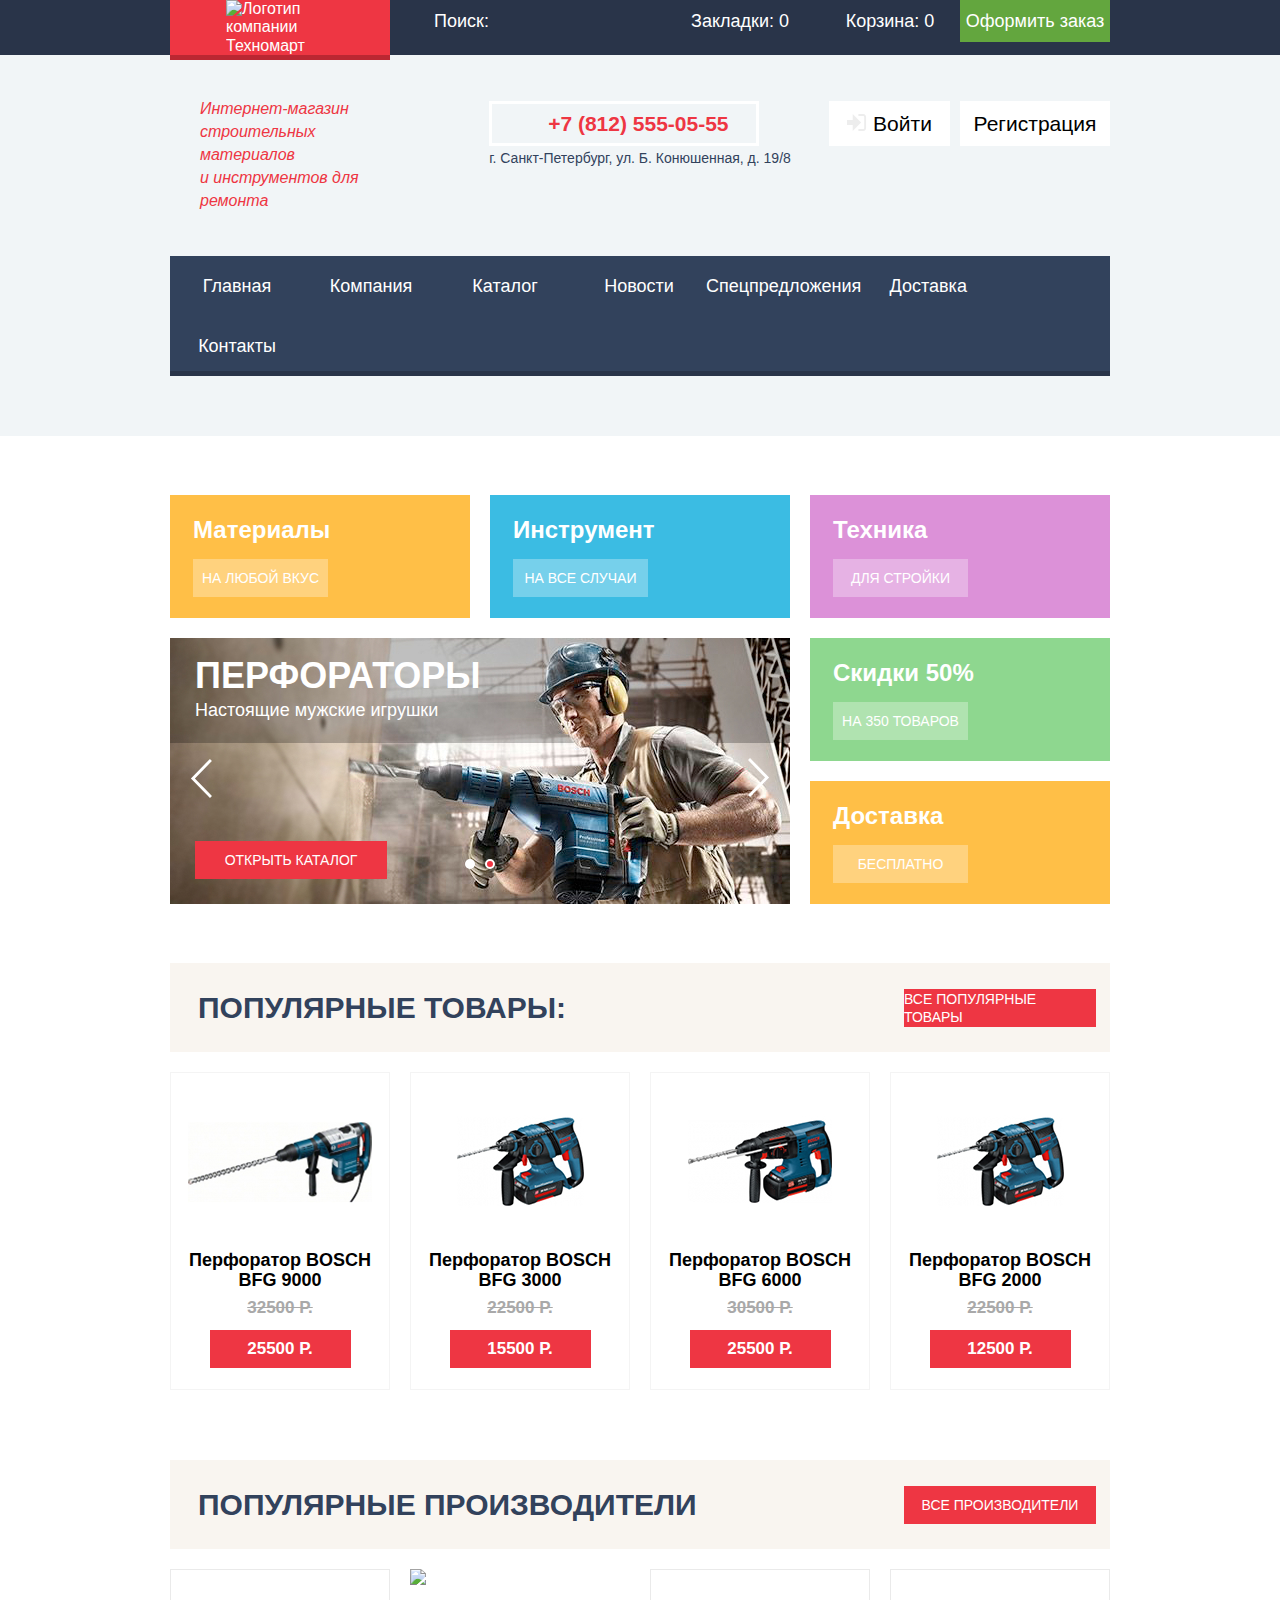
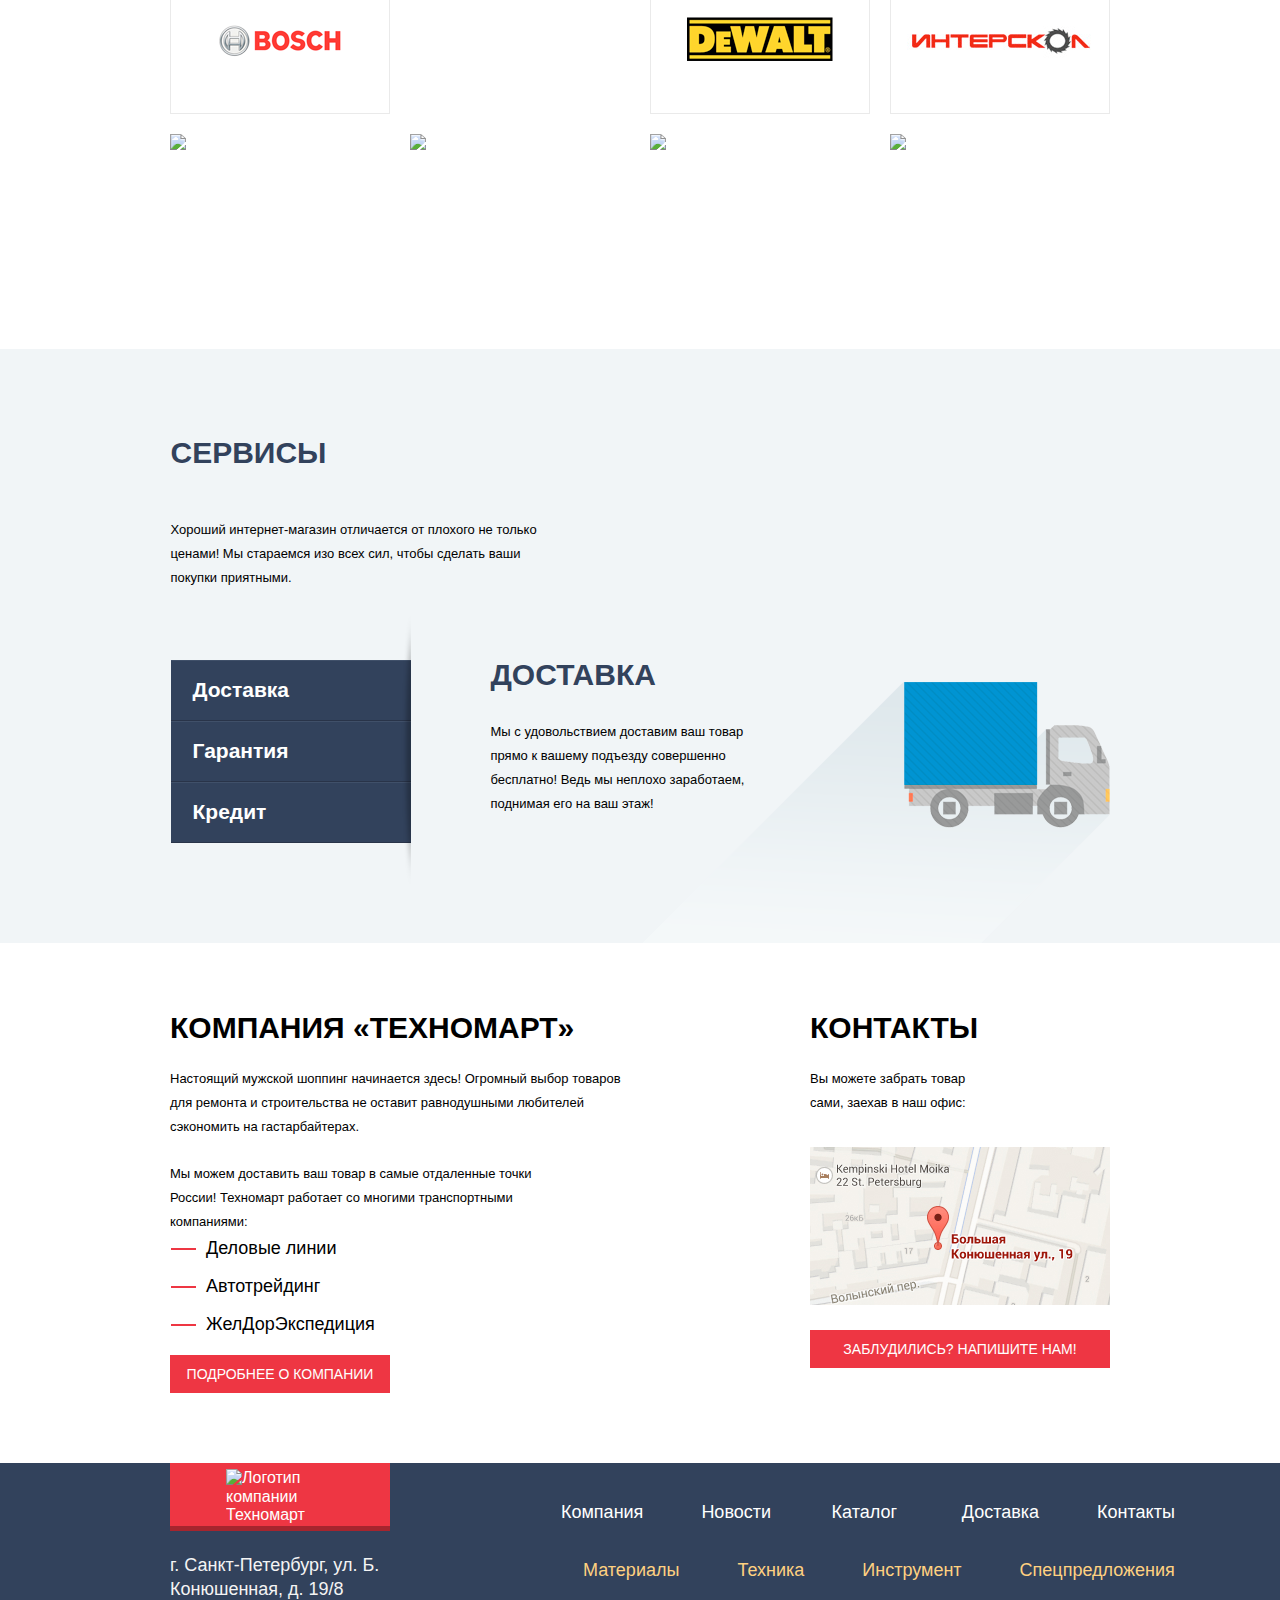
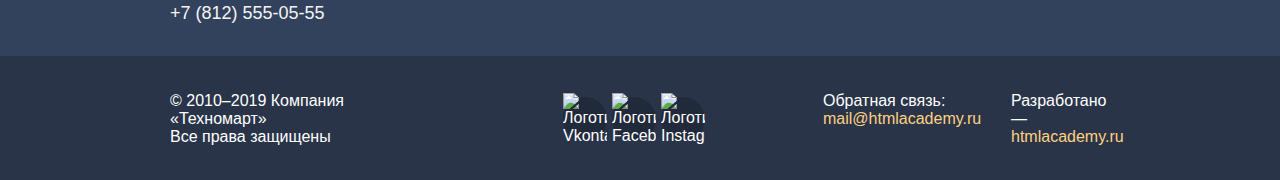
==== index.html @ 1a8e88a1 "Настраивает переполняемость блоков" ====
<!DOCTYPE html>
<html class="page" lang="ru">

<head>
  <meta charset="utf-8">
  <title>Техномарт</title>

  <link rel="icon" href="favicon.ico">
  <link rel="icon" href="favicon/icon.svg" type="image/svg+xml">
  <link rel="apple-touch-icon" href="favicon/180.png">
  <link rel="manifest" href="manifest.webmanifest">

  <link rel="stylesheet" href="css/normalize.css">
  <link rel="stylesheet" href="css/style.css">
</head>


<body class="page-body">


  <header class="main-header">
    <h1 class="visually-hidden">Интернет-магазин "Техномарт"</h1>
    <div class="upper-band-header">
      <div class="upper-block-header container">
        <a class="main-logo-header">
          <img src="img/svg/logo-technomart.svg" width="108" height="18" alt="Логотип компании Техномарт">
        </a>
        <div class="user-navigation">
          <form action="#" type="get">
            <div class="products-search">
              <label>
                <input type="search" name="search" placeholder="Поиск:">
              </label>
            </div>
          </form>
          <a class="orders-products-item bookmark-button" href="blank.html">Закладки: 0</a>
          <a class="orders-products-item cart-button" href="blank.html"> Корзина: 0</a>
          <a class="orders-products-item order-button" href="blank.html">Оформить заказ</a>
        </div>
      </div>
    </div>
    <div class="central-block-header container">
      <p class="description">Интернет-магазин строительных материалов<br>и инструментов для ремонта</p>
      <div class="header-contacts-block">
        <a class="header-contacts-phone" href="tel:+78125550555">+7 (812) 555-05-55</a>
        <p class="addres">г. Санкт-Петербург, ул. Б. Конюшенная, д. 19/8</p>
      </div>
      <div class="header-account-block">
        <a class="login-in link-white" href="blank.html">Войти</a>
        <a class="registration link-white" href="blank.html">Регистрация</a>
      </div>
    </div>
    <nav class="main-navigation container">
      <ul class="site-navigation">
        <li><a class="link-grey">Главная</a></li>
        <li><a class="link-grey" href="blank.html">Компания</a></li>
        <li><a class="link-grey" href="catalog.html">Каталог</a></li>
        <li><a class="link-grey" href="blank.html">Новости</a></li>
        <li><a class="link-grey" href="blank.html">Спецпредложения</a></li>
        <li><a class="link-grey" href="blank.html">Доставка</a></li>
        <li><a class="link-grey" href="blank.html">Контакты</a></li>
      </ul>
    </nav>
  </header>


  <main>
    <section class="main-services-menu container">
      <h2 class="visually-hidden">Основные разделы</h2>
      <div class="block-service materials">
        <h3 class="name-service">Материалы</h3>
        <a class="link-service" href="blank.html">на любой вкус</a>
      </div>
      <div class="block-service tools">
        <h3 class="name-service">Инструмент</h3>
        <a class="link-service" href="blank.html">на все случаи</a>
      </div>
      <div class="block-service equipment">
        <h3 class="name-service">Техника</h3>
        <a class="link-service" href="blank.html">для стройки</a>
      </div>
      <div class="block-service discounts">
        <h3 class="name-service">Скидки 50%</h3>
        <a class="link-service" href="blank.html">на 350 товаров</a>
      </div>
      <div class="block-service delivery">
        <h3 class="name-service">Доставка</h3>
        <a class="link-service" href="blank.html">бесплатно</a>
      </div>
      <div class="slide-1">
        <h3 class="name-tools">Перфораторы</h3>
        <p class="description-tools">Настоящие мужские игрушки</p>
        <img class="photo-tools" src="img/content/gallery1.jpg" width="620" height="266" alt="Мужчина с перфоратором">
        <a class="link-red gallery-link" href="catalog.html">Открыть каталог</a>
        <ul class="button-control">
          <li class="button-control-items">
            <button type="button" class="gallery-button-back"></button>
          </li>
          <li class="button-control-items">
            <button type="button" class="gallery-button-next"></button>
          </li>
        </ul>
        <ul class="button-pagination">
          <li class="button-pagination-items">
            <button type="button" class="button-pagination-first"></button>
          </li>
          <li class="button-pagination-items">
            <button type="button" class="button-pagination-second"></button>
          </li>
        </ul>
      </div>
      <div class="slide-2">
        <h3 class="name-tools">Дрели</h3>
        <p class="description-tools">Соседям на радость!</p>
        <img class="photo-tools" src="img/content/gallery2.jpg" width="620" height="266" alt="Мужчина с дрелью">
        <a class="link-red gallery-link" href="catalog.html">Открыть каталог</a>
      </div>
    </section>

    <section class="container">
      <div class="popular-products-header">
        <h2 class="popular-products-name">Популярные товары:</h2>
        <a class="link-red popular-products-link" href="blank.html">Все популярные товары</a>
      </div>
      <ul class="product-list">
        <li class="product-card">
          <div class="product-card-photo">
            <img src="img/content/hammer3.jpg" width="184" height="164" alt="Перфоратор BOSCH BFG 9000">
          </div>
          <a class="product-card-link" href="blank.html">Перфоратор BOSCH BFG 9000</a>
          <del>32500 Р.</del>
          <span>25500 Р.</span>
        </li>
        <li class="product-card">
          <div class="product-card-photo">
            <img src="img/content/hammer2.jpg" width="127" height="112" alt="Перфоратор BOSCH BFG 3000">
          </div>
          <a class="product-card-link" href="blank.html">Перфоратор BOSCH BFG 3000</a>
          <del>22500 Р.</del>
          <span>15500 Р.</span>
        </li>
        <li class="product-card">
          <div class="product-card-photo">
            <img src="img/content/hammer1.jpg" width="144" height="128" alt="Перфоратор BOSCH BFG 6000">
          </div>
          <a class="product-card-link" href="blank.html">Перфоратор BOSCH BFG 6000</a>
          <del>30500 Р.</del>
          <span>25500 Р.</span>
        </li>
        <li class="product-card">
          <div class="product-card-photo">
            <img src="img/content/hammer2.jpg" width="127" height="112" alt="Перфоратор BOSCH BFG 2000">
          </div>
          <a class="product-card-link" href="blank.html">Перфоратор BOSCH BFG 2000</a>
          <del>22500 Р.</del>
          <span>12500 Р.</span>
        </li>
      </ul>
    </section>
    <section class="container">
      <div class="popular-company-header">
        <h2 class="popular-company-name">Популярные производители</h2>
        <a class="link-red popular-company-link" href="catalog.html">Все производители</a>
      </div>
      <ul class="company-list">
        <li>
          <a href="blank.html" class="company-logo"><img src="img/logo/bosch.png" width="220" height="145"
              alt="Логотип компании BOSCH"></a>
        </li>
        <li>
          <a href="blank.html" class="company-logo"><img src="img/logo/makita.png" width="220" height="145"
              alt="Логотип компании Makita"></a>
        </li>
        <li>
          <a href="blank.html" class="company-logo"><img src="img/logo/de-walt.png" width="220" height="145"
              alt="Логотип компании DeWALT"></a>
        </li>
        <li>
          <a href="blank.html" class="company-logo"><img src="img/logo/interskol.png" width="220" height="145"
              alt="Логотип компании Интерскол"></a>
        </li>
        <li>
          <a href="blank.html" class="company-logo"><img src="img/logo/hitachi.png" width="220" height="145"
              alt="Логотип компании Hitachi"></a>
        </li>
        <li>
          <a href="blank.html" class="company-logo"><img src="img/logo/lg.png" width="220" height="145"
              alt="Логотип компании LG"></a>
        </li>
        <li>
          <a href="blank.html" class="company-logo"><img src="img/logo/aeg.png" width="220" height="145"
              alt="Логотип компании AEG"></a>
        </li>
        <li>
          <a href="blank.html" class="company-logo"><img src="img/logo/metabo.png" width="220" height="145"
              alt="Логотип компании Metabo"></a>
        </li>
      </ul>
    </section>
    <div class="services-background">
      <section class="services container">
        <h2 class="service-title">Сервисы</h2>
        <p class="service-title-text-description">Хороший интернет-магазин отличается от плохого не только ценами! Мы
          стараемся изо всех сил, чтобы сделать ваши покупки приятными.</p>
        <div class="services-block">
          <ul class="services-list-button">
            <li><button type="button" class="services-item-button delivery-button">Доставка</button></li>
            <li><button type="button" class="services-item-button">Гарантия</button></li>
            <li><button type="button" class="services-item-button">Кредит</button></li>
          </ul>
          <ul class="services-list">
            <li class="delivery-item">
              <h3 class="service-name">Доставка</h3>
              <p class="service-text-description">Мы с удовольствием доставим ваш товар прямо к вашему подъезду
                совершенно
                бесплатно! Ведь мы неплохо заработаем,<br>поднимая его на ваш этаж!</p>
            </li>
            <li class="guarantee-item">
              <h3 class="service-name">Гарантия</h3>
              <p class="service-text-description">Если купленный у нас товар поломается или заискрит, а также в случае
                пожара, спровоцированного его
                возгоранием, вы всегда можете быть уверены в нашей гарантии. Мы обменяем сгоревший товар на новый.</p>
              <p class="service-text-description">Дом уж восстановите как-нибудь сами.</p>
            </li>
            <li class="credit-item">
              <h3 class="service-name">Кредит</h3>
              <p class="service-text-description">Залезть в долговую яму стало проще!</p>
              <p class="service-text-description">Кредитные консультанты придут вам на помощь.</p>
              <a class="link-red" href="blank.html">Отправить заявку</a>
            </li>
          </ul>
        </div>
      </section>
    </div>
    <div class="about-contacts-block container">
      <section class="about">
        <h2 class="about-title">КОМПАНИЯ «Техномарт»</h2>
        <p class="about-text-first">Настоящий мужской шоппинг начинается здесь! Огромный выбор товаров для ремонта и
          строительства не оставит
          равнодушными любителей сэкономить на гастарбайтерах.</p>
        <p class="about-text-second">Мы можем доставить ваш товар в самые отдаленные точки России! Техномарт работает со
          многими
          транспортными
          компаниями:</p>
        <ul class="partners-list">
          <li class="partners-item">Деловые линии</li>
          <li class="partners-item">Автотрейдинг</li>
          <li class="partners-item">ЖелДорЭкспедиция</li>
        </ul>
        <a class="about-link" href="blank.html">Подробнее о компании</a>
      </section>
      <section class="contacts">
        <h2 class="contacts-title">Контакты</h2>
        <p class="contacts-text">Вы можете забрать товар сами, заехав в наш офис:</p>
        <a class="map-link" href="blank.html"><img src="img/content/map.jpg" width="300" height="158"
            alt="Карта с адресом: Санкт Петербург, ул. Большая Конюшенная, 19"></a>
        <a class="contacts-link" href="blank.html">Заблудились? Напишите нам!</a>
      </section>
    </div>
  </main>

  <footer class="main-footer">
    <div class="container">
      <div class="footer-upper-block">
        <div class="footer-contacts">
          <a class="main-logo">
            <img src="img/svg/logo-technomart.svg" width="108" height="18" alt="Логотип компании Техномарт">
          </a>
          <p class="footer-contacts-text">г. Санкт-Петербург, ул. Б. Конюшенная, д. 19/8</p>
          <a class="contacts-phone" href="tel:+78125550555">+7 (812) 555-05-55</a>
        </div>
        <nav class="footer-navigation">
          <ul class="site-navigation-footer">
            <li><a class="site-navigation-link" href="blank.html">Компания</a></li>
            <li><a class="site-navigation-link" href="blank.html">Новости</a></li>
            <li><a class="site-navigation-link" href="catalog.html">Каталог</a></li>
            <li><a class="site-navigation-link" href="blank.html">Доставка</a></li>
            <li><a class="site-navigation-link" href="blank.html">Контакты</a></li>
          </ul>
          <ul class="category-navigation">
            <li><a class="category-navigation-link" href="blank.html">Материалы</a></li>
            <li><a class="category-navigation-link" href="blank.html">Техника</a></li>
            <li><a class="category-navigation-link">Инструмент</a></li>
            <li><a class="category-navigation-link" href="blank.html">Спецпредложения</a></li>
          </ul>
        </nav>
      </div>
    </div>
    <div class="lower-footer">
      <div class="container">
        <div class="footer-lower-block">
          <div class="copyright">
            <p>© 2010–2019 Компания «Техномарт»</p>
            <p>Все права защищены</p>
          </div>
          <ul class="social-network-list">
            <li class="social-network-item">
              <a class="social-link" href=" #"><img src="img/svg/icon-vk.svg" alt="Логотип Vkontakte"></a>
            </li>
            <li class="social-network-item">
              <a class="social-link" href="#"><img src="img/svg/icon-fb.svg" alt="Логотип Faceboook"></a>
            </li>
            <li class="social-network-item">
              <a class="social-link" href="#"><img src="img/svg/icon-insta.svg" alt="Логотип Instagram"></a>
            </li>
          </ul>
          <div class="footer-feedback">
            <p class="feedback-text">
              Обратная связь:
              <a class="feedback-link" href="mailto:mail@htmlacademy.ru">mail@htmlacademy.ru</a>
            </p>
            <p class="developer-text">
              Разработано —
              <a class="feedback-link" href="https://htmlacademy.ru/">htmlacademy.ru</a>
          </div>
        </div>
      </div>
    </div>
  </footer>
</body>

<div class="modal-feedback visually-hidden">
  <button class="close-modal-button" type="button"></button>
  <form action="URL" method="get">
    <div class="modal-form-data">
      <p class="modal-form-name">
        <label>
          Ваше имя:
          <input type="text" name="name" placeholder="Имя Фамилия">
        </label>
      </p>
      <p class="modal-form-mail">
        <label>
          Ваш e-mail:
          <input type="text" name="mail" placeholder="email@example.com">
        </label>
      </p>
      <p class="modal-form-textarea">
        <label>
          Текст письма:
          <textarea name="text" rows="3" placeholder="В свободной форме"></textarea>
        </label>
      </p>
    </div>
    <div class="modal-form-send">
      <button class="form-send-button" type="submit">Отправить</button>
    </div>
  </form>
</div>

</html>
---- css/style.css ----
/* Fonts */

@font-face {
  font-family: 'Cuprum';
  src: url("../fonts/cuprum.woff2") format("woff2"),
    url("../fonts/cuprum.woff") format("woff");
  font-weight: 400;
  font-style: normal;
}

@font-face {
  font-family: 'Cuprum';
  src: url("../fonts/cuprumbold.woff2") format("woff2"),
    url("../fonts/cuprumbold.woff") format("woff");
  font-weight: 700;
  font-style: normal;
}

@font-face {
  font-family: 'Cuprum';
  src: url("../fonts/cuprumitalic.woff2") format("woff2"),
    url("../fonts/cuprumitalic.woff") format("woff");
  font-weight: 400;
  font-style: italic;
}

@font-face {
  font-family: 'Cuprum';
  src: url("../fonts/cuprumbolditalic.woff2") format("woff2"),
    url("../fonts/cuprumbolditalic.woff") format("woff");
  font-weight: 700;
  font-style: italic;
}

@font-face {
  font-family: 'PT Sans';
  src: url("../fonts/ptsans.woff2") format("woff2"),
    url("../fonts/ptsans.woff") format("woff");
  font-weight: 400;
  font-style: normal;
}

@font-face {
  font-family: 'PT Sans';
  src: url("../fonts/ptsansbold.woff2") format("woff2"),
    url("../fonts/ptsansbold.woff") format("woff");
  font-weight: 700;
  font-style: normal;
}

/* Variables */

:root {
  --basic-white: #ffffff;
  --basic-white-opacity: rgba(255, 255, 255, 0.3);
  --basic-black: #000000;
  --basic-black-opacity: rgba(0, 0, 0, 0.3);
  --basic-grey-opacity: rgba(169, 169, 169, 0.3);
  --basic-light-grey-opacity: rgba(197, 197, 197, 0.3);
  --basic-red: #EE3643;
  --basic-yellow: #FFBF47;
  --basic-yellow-opacity: rgba(255, 209, 128, 0.3);
  --basic-green: #63A63E;
  --basic-dark-green: #367315;
  --basic-grey: #32425C;
  --basic-dark-grey: #293449;
  --basic-light-grey: #F1F5F7;
  --basic-blue: #405069;


  --special-red: #CA2C37;
  --special-dark-red: #BA2732;
  --special-yellow: #FFD180;
  --special-light-yellow: #F7F3EC;
  --special-blue: #3BBCE3;
  --special-dark-blue: #212A3A;
  --special-dark-focus-blue: #161D29;
  --special-lilac: #DC91D8;
  --special-light-green: #8ED78F;
  --special-green: #5FBB2D;
  --special-dark-green: #518534;
  --special-grey: #F9F5F0;
  --special-dark-grey: #1D2739;
  --special-light-grey: #A9A9A9;
  --special-dirty-white: #C5C5C5;
  --special-milk-white: #F4F4F4;

  --font-cuprum: 'Cuprum', 'Arial', sans-serif;
  --font-pt-sans: 'PT Sans', 'Arial', sans-serif;
}

/* Global */

*,
*::after,
*::before {
  box-sizing: border-box;
}

html {
  box-sizing: border-box;
}

.page-body {
  min-width: 940px;
  min-height: 100%;
  margin: 0;
  padding: 0;
  font-family: var(--font-cuprum);
  font-style: normal;
  font-weight: 400;
  background-color: var(--basic-white);
  display: grid;
  grid-template-rows: min-content 1fr min-content;
  align-content: start;
}

a {
  text-decoration: none;
  color: var(--basic-white);
}

img {
  max-width: 100%;
  height: auto;
}

.container {
  margin: 0 auto;
  max-width: 940px;
}

.visually-hidden {
  position: absolute;
  width: 1px;
  height: 1px;
  margin: -1px;
  clip: rect(0 0 0 0);
}

/* Grid */

.page {
  height: 100%;
}


/* Header*/


.main-header {
  background: var(--basic-light-grey);
}



/* Header - Upper block*/



.upper-band-header {
  background: var(--basic-dark-grey);
}

.upper-block-header {
  display: flex;
}

.main-logo-header {
  width: 220px;
  min-height: 42px;
  background-color: var(--basic-red);
  box-shadow: 0px 5px 0px var(--special-dark-red);
  display: flex;
  justify-content: center;
  align-items: center;
}

.main-logo-header:focus {
  background-color: var(--special-dark-red);
}

.user-navigation {
  font-size: 18px;
  line-height: 24px;
  color: var(--basic-white);
  display: flex;
  flex-wrap: wrap;
}

.products-search input {
  width: 270px;
  height: 42px;
  background-color: transparent;
  color: var(--basic-white);
  border: none;
  background-image: url(../img/svg/icon-search.svg);
  background-repeat: no-repeat;
  background-position: 17px 12px;
}

.products-search input::placeholder {
  color: var(--basic-white);
  padding-left: 42px;
}

.products-search input:focus {
  background-color: var(--basic-white);
  color: var(--basic-black);
}

.orders-products-item {
  width: 150px;
  height: 42px;
  display: inline-flex;
  justify-content: center;
  align-items: center;
}

.bookmark-button::before {
  content: url("../img/svg/icon-shape.svg");
  padding-right: 10px;
  opacity: 0.3;
}

.bookmark-button:hover::before {
  opacity: 1;
}

.bookmark-button:focus {
  opacity: 0.3;
  background-color: var(--special-dark-focus-blue);
}

.cart-button-red {
  background-color: var(--basic-red);
}

.cart-button::before,
.cart-button-red::before {
  content: url("../img/svg/icon-cart.svg");
  padding-right: 10px;
  opacity: 0.3;
}

.cart-button:hover::before,
.cart-button-red:hover:before {
  opacity: 1;
}

.cart-button:focus,
.cart-button-red:focus {
  opacity: 0.3;
}

.order-button {
  background-color: var(--basic-green);
}

.order-button:hover {
  background-color: var(--special-green);
}

.order-button:focus {
  color: var(--basic-white-opacity);
}



/* Header - central block*/



.central-block-header {
  display: grid;
  grid-template-columns: 1fr 1fr 1fr;
}

.description {
  width: 197px;
  font-style: italic;
  font-size: 16px;
  line-height: 23px;
  color: var(--basic-red);
  align-self: center;
  margin: 42px 0 44px 30px;
}

.header-contacts-block {
  margin: 46px 0 40px 0;
  justify-self: center;
}

.header-contacts-phone {
  width: 270px;
  height: 45px;
  display: inline-flex;
  align-items: center;
  font-weight: 700;
  font-size: 21px;
  line-height: 30px;
  color: var(--basic-red);
  border: 3px solid var(--basic-white);
}

.header-contacts-phone::before {
  content: url("../img/svg/icon-phone.svg");
  padding: 6px 16px 0 40px;
}

.addres {
  font-size: 14px;
  line-height: 24px;
  color: var(--basic-grey);
  margin: 0;
  padding: 0;
  text-align: center;
}

.header-account-block {
  display: grid;
  grid-template-columns: 121px 150px;
  grid-column-gap: 10px;
  grid-row-gap: 10px;
  justify-self: end;
  margin: 46px 0 67px;
}

.link-white {
  color: var(--basic-black);
  background-color: var(--basic-white);
  font-size: 21px;
  line-height: 21px;
  display: inline-flex;
  justify-content: center;
  align-items: center;
}

.login-in {
  width: 121px;
  height: 45px;
}

.login-in::before {
  content: url("../img/svg/icon-login-in.svg");
  opacity: 0.3;
  padding-right: 6px;
}

.registration {
  width: 150px;
  height: 45px;
}

.login-in:hover,
.registration:hover {
  color: var(--basic-red);
}

.login-in:hover::before {
  opacity: 1;
}

.login-in:focus,
.registration:focus {
  color: var(--basic-black-opacity);
}

.login-in:focus::before {
  opacity: 0.3;
}



/* Catalog */



.login-out {
  width: 299px;
  height: 45px;
}

.login-out::before {
  content: url("../img/svg/icon-user.svg");
  opacity: 0.3;
  padding-right: 20px;
}

.login-out::after {
  content: url("../img/svg/icon-login-out.svg");
  opacity: 0.3;
  padding-left: 20px;
  padding-top: 6px;
}

.login-out:hover:before,
.login-out:hover:after {
  opacity: 1;
}

.login-out:focus:before,
.login-out:focus:after {
  opacity: 0.3;
}

.login-out:focus {
  color: var(--basic-black-opacity);
}

.links-control {
  margin-top: 8px;
  display: flex;
  justify-content: center;
}

.orders-link,
.account-link {
  font-size: 16px;
  line-height: 18px;
  color: var(--basic-grey);
  padding: 0 15px;
}

.orders-link:hover,
.account-link:hover {
  color: var(--basic-red);
}

.account-link:focus,
.orders-link:focus {
  color: var(--basic-black-opacity);
}



/* Main navigation */



.main-navigation {
  min-height: 60px;
  background: var(--basic-grey);
  box-shadow: inset 0px -5px 0px var(--basic-dark-grey);
  margin-bottom: 60px;
}

.site-navigation {
  list-style: none;
  display: flex;
  flex-wrap: wrap;
  padding: 0;
  margin: 0;
}

.link-grey {
  min-width: 134px;
  height: 60px;
  font-size: 18px;
  line-height: 24px;
  color: var(--basic-white);
  display: inline-flex;
  justify-content: center;
  align-items: center;
}

.link-grey:hover {
  background-color: var(--basic-dark-grey);
  box-shadow: inset 0px -5px 0px var(--basic-dark-grey);
}

.link-grey:focus {
  background-color: var(--special-dark-grey);
  color: var(--basic-white-opacity);
}



/* Main services menu */



.main-services-menu {
  display: grid;
  grid-gap: 20px;
  grid-template-columns: repeat(3, 300px);
  grid-template-rows: repeat(3, 123px);
  margin-top: 59px;
}

.block-service {
  width: 300px;
  height: 123px;
  background-repeat: no-repeat;
  background-position: 85% 50%;
}

.name-service {
  color: var(--basic-white);
  font-weight: 700;
  font-size: 24px;
  line-height: 30px;
  margin: 0;
}

.link-service {
  color: var(--basic-white);
  width: 135px;
  height: 38px;
  background-color: var(--basic-white-opacity);
  font-size: 14px;
  line-height: 18px;
  text-transform: uppercase;
  display: inline-flex;
  justify-content: center;
  align-items: center;
  margin-top: 14px;
}

.link-service:hover {
  background-color: var(--basic-light-grey-opacity);
}

.link-service:focus {
  background-color: var(--basic-grey-opacity);
}

.materials {
  padding: 20px 23px;
  background-color: var(--basic-yellow);
  background-image: url("../img/svg/icon-materials.svg");
}

.tools {
  padding: 20px 23px;
  background-color: var(--special-blue);
  background-image: url("../img/svg/icon-tools.svg");
}

.equipment {
  padding: 20px 23px;
  background-color: var(--special-lilac);
  background-image: url("../img/svg/icon-equipment.svg");
}

.discounts {
  padding: 20px 23px;
  background-color: var(--special-light-green);
  background-image: url("../img/svg/icon-discounts.svg");
  order: 2;
  grid-column: 3;
  grid-row: 2;
}

.delivery {
  padding: 20px 23px;
  background-color: var(--basic-yellow);
  background-image: url("../img/svg/icon-delivery.svg");
  order: 2;
  grid-column: 3;
  grid-row: 3;
}



/* Gallery */



.slide-1 {
  position: relative;
  width: 620px;
  height: 266px;
}

.slide-2 {
  display: none;
}

.name-tools {
  font-weight: 700;
  font-size: 36px;
  line-height: 36px;
  margin: 0;
  text-transform: uppercase;
  color: var(--basic-white);
  position: absolute;
  top: 20px;
  left: 25px;
}

.description-tools {
  font-size: 18px;
  line-height: 24px;
  margin: 0;
  color: var(--basic-white);
  position: absolute;
  top: 60px;
  left: 25px;
}

.link-red {
  width: 192px;
  height: 38px;
  font-size: 14px;
  line-height: 18px;
  text-transform: uppercase;
  background-color: var(--basic-red);
  display: inline-flex;
  align-items: center;
  justify-content: center;
}

.gallery-link {
  position: absolute;
  left: 25px;
  bottom: 25px;
}

.gallery-link:hover {
  background-color: var(--special-red);
}

.gallery-link:focus {
  background-color: var(--special-dark-red);
}

.photo-tools {
  width: 620px;
  height: 266px;
  background-color: var(--special-light-grey);
}

.button-control,
.button-pagination {
  cursor: pointer;
  list-style: none;
  margin: 0;
  padding: 0;
}

.button-control-items,
.button-pagination-items {
  margin: 0;
  padding: 0;
}

.gallery-button-back {
  cursor: pointer;
  width: 22px;
  height: 40px;
  background-image: url("../img/svg/arrow-left.svg");
  background-repeat: no-repeat;
  position: absolute;
  top: 120px;
  left: 20px;
  background-color: transparent;
  border: transparent;
  margin: 0;
  padding: 0;
}

.gallery-button-next {
  cursor: pointer;
  width: 22px;
  height: 40px;
  background-image: url("../img/svg/arrow-right.svg");
  background-repeat: no-repeat;
  position: absolute;
  top: 120px;
  right: 20px;
  background-color: transparent;
  border: transparent;
  margin: 0;
  padding: 0;
}

.button-pagination {
  box-sizing: border-box;
  margin: 0;
  padding: 0;
  display: grid;
  grid-column-gap: 10px;
  grid-template-columns: 1fr 1fr;
  position: absolute;
  bottom: 33px;
  left: 295px;
}

.button-pagination-first {
  display: inline-flex;
  cursor: pointer;
  width: 10px;
  height: 10px;
  border-radius: 50%;
  background-color: var(--basic-white);
  border: 2px solid var(--basic-white);
  margin: 0;
  padding: 0;
}

.button-pagination-second {
  display: inline-flex;
  cursor: pointer;
  width: 10px;
  height: 10px;
  border-radius: 50%;
  background-color: var(--basic-red);
  border: 2px solid var(--basic-white);
  margin: 0;
  padding: 0;
}



/* Popular products */



.popular-products-header,
.popular-company-header {
  min-height: 89px;
  background-color: var(--special-grey);
  display: flex;
  align-items: center;
  justify-content: space-between;
  margin-top: 59px;
  margin-bottom: 20px;
  padding-right: 14px;
  padding-left: 28px;
}

.popular-products-name,
.popular-company-name {
  font-size: 30px;
  line-height: 30px;
  text-transform: uppercase;
  color: var(--basic-grey);
  margin: 0;
}

.popular-products-link:hover,
.popular-company-link:hover {
  background-color: var(--special-red);
}

.popular-products-link:focus,
.popular-company-link:focus {
  background-color: var(--special-dark-red);
}

.product-list {
  padding: 0;
  font-family: var(--font-pt-sans);
  list-style: none;
  display: grid;
  grid-template-columns: 1fr 1fr 1fr 1fr;
  grid-gap: 20px;
  margin-bottom: 70px;
}

.product-card {
  width: 220px;
  height: 318px;
  background: var(--basic-white);
  border: 1px solid var(--special-milk-white);
  display: flex;
  flex-direction: column;
  align-items: center;
}

.product-card-photo {
  width: 220px;
  height: 180px;
  margin: 0;
}

.product-card-link {
  width: 185px;
  height: 43px;
  font-weight: 700;
  font-size: 18px;
  line-height: 20px;
  color: var(--basic-black);
  justify-self: center;
  text-align: center;
  margin-bottom: 7px;
}

.product-card del {
  font-weight: 700;
  font-size: 17px;
  line-height: 18px;
  text-transform: uppercase;
  color: var(--special-light-grey);
  justify-self: center;
  text-align: center;
  margin-bottom: 13px;
}

.product-card span {
  background-color: var(--basic-red);
  color: var(--basic-white);
  font-family: var(--font-pt-sans);
  font-weight: 700;
  font-size: 17px;
  line-height: 38px;
  text-transform: uppercase;
  width: 141px;
  height: 38px;
  justify-self: center;
  text-align: center;
  vertical-align: middle;
  margin-bottom: 21px;
}



/* Popular company */



.company-list {
  list-style: none;
  padding: 0;
  display: grid;
  grid-template-rows: 1fr 1fr;
  grid-template-columns: 1fr 1fr 1fr 1fr;
  grid-column-gap: 20px;
  grid-row-gap: 20px;
  align-items: center;
  margin-bottom: 70px;
}

.company-logo {
  display: flex;
  width: 220;
  height: 145;
}

.company-logo:hover {
  box-shadow: 0 0 15px var(--basic-black-opacity);
}

.company-logo:focus {
  box-shadow: 0 0 15px var(--basic-black-opacity);
  opacity: 0.3;
}



/* Servises */



.services-background {
  background-color: var(--basic-light-grey);
  display: flex;
}

.service-title {
  padding-top: 64px;
  padding-bottom: 25px;
  font-size: 30px;
  line-height: 30px;
  text-transform: uppercase;
  color: var(--basic-grey);
}

.service-title-text-description {
  margin: 0;
  padding: 0 0 70px 0;
  width: 394px;
  font-family: var(--font-pt-sans);
  font-size: 13px;
  line-height: 24px;
  color: var(--basic-black);
}

.services-block {
  display: flex;
}

.service-text-description {
  padding: 0 0 124px 0;
  margin: 0;
  width: 275px;
  font-family: var(--font-pt-sans);
  font-size: 13px;
  line-height: 24px;
  color: var(--basic-black);
}

.service-name {
  margin: 0 0 30px 0;
  padding: 0;
  font-size: 30px;
  line-height: 30px;
  text-transform: uppercase;
  color: var(--basic-grey);
}

.services-list-button {
  list-style: none;
  margin: 0 80px 99px 0;
  padding: 0;
  position: relative;
}

.services-list-button::after {
  content: "";
  display: flex;
  width: 10px;
  height: 279px;
  background-image: url("../img/content/shadow.png");
  background-repeat: no-repeat;
  position: absolute;
  left: 230px;
  top: -50px;
}

.services-item-button {
  width: 240px;
  height: 61px;
  background-color: var(--basic-grey);
  font-weight: 700;
  font-size: 21px;
  line-height: 30px;
  color: var(--basic-white);
  border-top: 1px solid var(--basic-blue);
  border-bottom: 1px solid var(--basic-dark-grey);
  border-right: none;
  border-left: none;
  cursor: pointer;
  text-align: left;
  padding-left: 22px;
}

.services-item-button:hover {
  background: var(--basic-dark-grey);
}

.services-list {
  list-style: none;
  margin: 0;
  padding: 0;
}

.delivery-item {
  width: 619px;
  height: 283px;
  background-image: url("../img/content/delivery.png");
  background-repeat: no-repeat;
  background-position: right bottom;
}

.guarantee-item {
  display: none;
  width: 619px;
  height: 283px;
  background-image: url("../img/content/guarantee.png");
  background-repeat: no-repeat;
  background-position: right bottom;
}

.credit-item {
  display: none;
  width: 619px;
  height: 283px;
  background-image: url("../img/content/credit.png");
  background-repeat: no-repeat;
  background-position: right bottom;
}



/* About */




.about-contacts-block {
  display: flex;
  margin-top: 70px;
  margin-bottom: 70px;
  justify-content: space-between;
}

.about {
  width: 460px;
}

.about-title {
  font-size: 30px;
  line-height: 30px;
  text-transform: uppercase;
  margin: 0;
}

.about-text-first {
  font-family: var(--font-pt-sans);
  font-size: 13px;
  line-height: 24px;
  width: 460px;
  margin: 24px 0 0 0;
}

.about-text-second {
  font-family: var(--font-pt-sans);
  font-size: 13px;
  line-height: 24px;
  width: 400px;
  margin: 23px 0 0 0;
}

.partners-list {
  font-size: 18px;
  line-height: 24px;
  list-style: none;
  margin: 0;
  padding: 0 0 7px 36px;
}

.partners-item {
  margin-bottom: 12px;
}

.about-link {
  display: inline-flex;
  justify-content: center;
  align-items: center;
  width: 220px;
  height: 38px;
  background-color: var(--basic-red);
  font-size: 14px;
  line-height: 18px;
  text-transform: uppercase;
  color: var(--basic-white);
}

.about-link:hover {
  background-color: var(--special-red);
}

.about-link:focus {
  background-color: var(--special-dark-red);
}

.partners-list li::before {
  content: "";
  display: block;
  width: 25px;
  height: 2px;
  background-image: url("../img/svg/line.svg");
  background-repeat: no-repeat;
  position: relative;
  left: -35px;
  top: 14px;
}




/* Contacts */




.contacts {
  width: 300px;
}

.contacts-title {
  font-size: 30px;
  line-height: 30px;
  text-transform: uppercase;
  margin: 0;
}

.contacts-text {
  font-family: var(--font-pt-sans);
  font-size: 13px;
  line-height: 24px;
  width: 181px;
  margin-top: 24px;
  margin-bottom: 32px;
}

.map-link {
  background-color: var(--basic-light-grey);
  display: inline-flex;
  width: 300px;
  height: 158px;
  margin-bottom: 25px;
}

.contacts-link {
  display: inline-flex;
  justify-content: center;
  align-items: center;
  width: 300px;
  height: 38px;
  background-color: var(--basic-red);
  font-size: 14px;
  line-height: 18px;
  text-transform: uppercase;
  color: var(--basic-white);
}

.contacts-link:hover {
  background-color: var(--special-red);
}

.contacts-link:focus {
  background-color: var(--special-dark-red);
}

/* Page Catalog */

/* Bread crumbs */

.bread-crumbs-list {
  list-style: none;
  padding: 0;
  margin: 20px auto;
  height: 18px;
  display: grid;
  grid-template-columns: min-content min-content min-content min-content 1fr;
  grid-column-gap: 40px;
  align-items: center;
}

.crumbs-item {
  height: 18px;
}

.crumbs-link-home {
  content: "";
  background-image: url("../img/svg/icon-home.svg");
  display: flex;
  width: 14px;
  height: 12px;
  margin-top: 3px;
}

.crumbs-link {
  font-size: 13px;
  line-height: 18px;
  text-transform: uppercase;
  color: var(--basic-black);
  font-family: var(--font-pt-sans);
  position: relative;
}

.crumbs-link::before {
  content: url("../img/svg/arrow-right-small.svg");
  display: flex;
  width: 8px;
  height: 12px;
  position: absolute;
  left: -25px;
  top: 2px;
}

/* Catalog */

.hammer-page {
  height: 89px;
  background-color: var(--basic-light-grey);
  margin-bottom: 20px;
}

.hammer-page-title {
  font-size: 30px;
  line-height: 30px;
  font-weight: 400;
  text-transform: uppercase;
  color: var(--basic-grey);
  padding: 29px 29px;
}

.filter-catalog-block {
  display: grid;
  grid-template-columns: 220px 700px;
  grid-column-gap: 20px;
  margin-bottom: 59px;
}

.filter-form {
  display: grid;
  grid-template-rows: min-content 1fr;
}

.filter-form-title {
  height: 38px;
  font-family: var(--font-pt-sans);
  font-style: normal;
  font-weight: 400;
  font-size: 13px;
  line-height: 18px;
  text-transform: uppercase;
  color: var(--basic-black);
  background-color: var(--special-light-yellow);
  padding: 10px 18px;
  margin: 0;
}

.filter-block-title {
  font-family: var(--font-pt-sans);
  font-style: normal;
  font-weight: 700;
  font-size: 17px;
  line-height: 30px;
  text-transform: uppercase;
  color: var(--basic-black);
  padding: 0;
  margin: 0;
}

.cost-choice {
  width: 220px;
  height: 80px;
  background-color: var(--special-light-yellow);
  font-family: var(--font-pt-sans);
  font-size: 17px;
  line-height: 18px;
  text-transform: uppercase;
  color: var(--basic-black);
  display: flex;
  align-items: center;
  justify-content: center;
  border-radius: 5px;

}

.cost-interval {
  display: flex;
  justify-content: space-between;
  align-items: center;
  margin-top: 9px;
  padding-bottom: 25px;
  border-bottom: 1px solid var(--basic-light-grey);
}

.cost-interval input {
  font-family: var(--font-pt-sans);
  font-size: 17px;
  line-height: 18px;
  text-transform: uppercase;
  color: var(--basic-black);
  background-color: var(--special-light-yellow);
  border: none;
  border-radius: 5px;
  width: 95px;
  height: 38px;
  text-align: center;
}

.cost-interval input::-webkit-inner-spin-button {
  -webkit-appearance: none;
  margin: 0;
}

.cost-interval input::placeholder {
  color: var(--basic-black);
  text-align: center;
}

.filter-block-title {
  font-weight: 700;
  font-size: 17px;
  line-height: 30px;
  text-transform: uppercase;
  margin-top: 16px;
  margin-bottom: 15px;
}

.company-choice {
  font-family: var(--font-pt-sans);
  font-size: 15px;
  line-height: 19px;
  text-transform: uppercase;
  color: var(--basic-black);
  display: grid;
  grid-row-gap: 20px;
  padding-bottom: 27px;
  border-bottom: 1px solid var(--basic-light-grey);
}

.power-choice {
  font-family: var(--font-pt-sans);
  font-size: 15px;
  line-height: 19px;
  text-transform: uppercase;
  color: var(--basic-black);
  display: grid;
  grid-row-gap: 20px;
  margin-bottom: 37px;
}

.button-result {
  font-family: var(--font-pt-sans);
  font-size: 13px;
  line-height: 18px;
  color: var(--basic-black);
  width: 220px;
  height: 38px;
  background-color: var(--basic-white);
  border: 1px solid var(--special-milk-white);
  cursor: pointer;
}

.sort-block {
  font-family: var(--font-pt-sans);
  font-size: 13px;
  line-height: 18px;
  color: var(--basic-black);
  background-color: var(--special-light-yellow);
  padding: 10px 19px;
  margin: 0 0 28px 0;
  display: flex;
  width: 700px;
  height: 38px;
}

.sort-block-title {
  font-family: var(--font-pt-sans);
  font-weight: 400;
  font-size: 13px;
  line-height: 18px;
  padding: 0 140px 0 0;
  margin: 0;
  text-transform: uppercase;
}

.sort-first-list {
  width: 355px;
  list-style: none;
  display: grid;
  grid-template-columns: 53px 53px 113px;
  grid-column-gap: 65px;
  justify-content: center;
  padding: 0;
  margin: 0;
}

.sort-item {
  font-family: var(--font-pt-sans);
  font-size: 13px;
  line-height: 18px;
  color: var(--basic-black-opacity);
  text-transform: uppercase;
  border-bottom: 1px dotted var(--basic-red);
}

.sort-item:hover {
  color: var(--basic-black);
  border-bottom: 1px solid var(--basic-red);
}

.sort-item:focus {
  color: var(--basic-red);
  border-bottom: none;
}

.sort-second-list {
  list-style: none;
  display: grid;
  grid-template-columns: 1fr 1fr;
  grid-column-gap: 21px;
  align-items: center;
  padding: 0 0 0 46px;
  margin: 0;
}

.sort-second-list-up {
  content: "";
  background-image: url("../img/svg/arrow-up-grey.svg");
  display: flex;
  width: 11px;
  height: 10px;
}

.sort-second-list-up:hover {
  content: "";
  background-image: url("../img/svg/arrow-up-black.svg");
  display: flex;
  width: 11px;
  height: 10px;
}

.sort-second-list-up:focus {
  content: "";
  background-image: url("../img/svg/arrow-up-red.svg");
  display: flex;
  width: 11px;
  height: 10px;
}

.sort-second-list-down {
  content: "";
  background-image: url("../img/svg/arrow-down-grey.svg");
  display: flex;
  width: 11px;
  height: 10px;
}

.sort-second-list-down:hover {
  content: "";
  background-image: url("../img/svg/arrow-down-black.svg");
  display: flex;
  width: 11px;
  height: 10px;
}

.sort-second-list-down:focus {
  content: "";
  background-image: url("../img/svg/arrow-down-red.svg");
  display: flex;
  width: 11px;
  height: 10px;
}

.product-list-catalog {
  padding: 0;
  margin: 0;
  font-family: var(--font-pt-sans);
  list-style: none;
  display: grid;
  grid-template-columns: 1fr 1fr 1fr;
  grid-column-gap: 20px;
  grid-row-gap: 20px;
}

.product-card-choose {
  box-shadow: 0 0 15px var(--basic-black-opacity);
}

.product-card-photo {
  width: 220px;
  height: 180px;
  margin: 0;
  display: flex;
  align-items: center;
  justify-content: center;
}

.product-card-buttons {
  width: 220px;
  height: 180px;
  margin: 0;
  display: inline-flex;
  flex-direction: column;
  align-items: center;
  justify-content: center;
}

.product-card-button-buy {
  width: 135px;
  height: 38px;
  font-size: 14px;
  line-height: 18px;
  text-transform: uppercase;
  color: var(--basic-white);
  background: var(--basic-green);
  box-shadow: inset 0px -3px 0px var(--basic-dark-green);
  border-radius: 2px;
  display: inline-flex;
  align-items: center;
  justify-content: center;
  padding: 0 10px 0 0;
  margin-bottom: 10px;
  cursor: pointer;
}

.product-card-button-buy::before {
  content: url("../img/svg/icon-cart.svg");
  display: flex;
  padding-right: 9px;
  opacity: 0.3;
}

.product-card-button-buy:hover {
  background: var(--special-green);
}

.product-card-button-buy:focus {
  background: var(--special-dark-green);
}

.product-card-button-bookmark {
  width: 135px;
  height: 38px;
  font-size: 14px;
  line-height: 18px;
  text-transform: uppercase;
  color: var(--basic-grey);
  background: var(--basic-white);
  border-radius: 2px;
  border: 3px solid var(--basic-green);
  display: inline-flex;
  align-items: center;
  justify-content: center;
  cursor: pointer;
}

.product-card-button-bookmark:hover {
  border: 3px solid var(--basic-grey);
}

.product-card-button-bookmark:focus {
  opacity: 0.3;
}

.product-card-link {
  width: 185px;
  height: 43px;
  font-weight: 700;
  font-size: 18px;
  line-height: 20px;
  color: var(--basic-black);
  justify-self: center;
  text-align: center;
  margin-bottom: 7px;
}

.product-card del {
  font-weight: 700;
  font-size: 17px;
  line-height: 18px;
  text-transform: uppercase;
  color: var(--special-light-grey);
  justify-self: center;
  text-align: center;
  margin-bottom: 13px;
}

.product-card span {
  background-color: var(--basic-red);
  color: var(--basic-white);
  font-family: var(--font-pt-sans);
  font-weight: 700;
  font-size: 17px;
  line-height: 38px;
  text-transform: uppercase;
  width: 141px;
  height: 38px;
  justify-self: center;
  text-align: center;
  vertical-align: middle;
  margin-bottom: 21px;
}

.last-card-span {
  margin-top: 31px;
}

.pages-list {
  list-style: none;
  display: grid;
  grid-template-columns: min-content min-content min-content min-content;
  grid-column-gap: 10px;
  margin: 48px 0 0 0;
  padding: 0;
}

.pages-item-1 {
  font-family: var(--font-pt-sans);
  font-size: 13px;
  line-height: 38px;
  color: var(--basic-white);
  background: var(--basic-red);
  border-radius: 2px;
}

.pages-item-2,
.pages-item-3,
.pages-item-next {
  font-family: var(--font-pt-sans);
  font-size: 13px;
  line-height: 38px;
  color: var(--basic-black);
  background: var(--basic-white);
  border: 1px solid var(--special-milk-white);
  border-radius: 2px;
}

.pages-item-link {
  display: inline-flex;
  width: 38px;
  height: 38px;
  justify-content: center;
}

.pages-item-next {
  display: inline-flex;
  width: 140px;
  height: 38px;
  justify-content: center;
}

.pages-item-1:hover,
.pages-item-2:hover,
.pages-item-3:hover,
.pages-item-next:hover {
  border: 1px solid var(--special-dirty-white);
}

.pages-item-1:focus,
.pages-item-2:focus,
.pages-item-3:focus,
.pages-item-next:focus {
  border: 1px solid var(--basic-red);
}

.info-block {
  background-color: var(--basic-light-grey);
  padding: 64px 0 68px 0;
}

.info-block-title {
  font-size: 30px;
  line-height: 30px;
  text-transform: uppercase;
  color: var(--basic-black);
  margin: 0;
  padding: 0;
}

.info-block-text {
  font-family: var(--font-pt-sans);
  font-size: 13px;
  line-height: 24px;
  color: var(--basic-black);
  margin-top: 25px;
}

.info-block-text p {
  padding: 0;
  margin: 0;
}




/* Footer*/




.main-footer {
  background-color: var(--basic-grey);
}

.footer-upper-block {
  display: grid;
  grid-template-columns: 321px 1fr;
  grid-column-gap: 70px;
  padding: 0;
  margin: 0;
}

.main-logo {
  width: 220px;
  height: 68px;
  background-color: var(--basic-red);
  box-shadow: inset 0px -5px 0px var(--basic-black-opacity);
  display: inline-flex;
  justify-content: center;
  align-items: center;
  margin-bottom: 22px;
}

.footer-contacts-text {
  font-size: 18px;
  line-height: 24px;
  color: var(--special-milk-white);
  padding: 0;
  margin: 0;
}

.contacts-phone {
  font-size: 18px;
  line-height: 24px;
  color: var(--special-milk-white);
  padding: 0;
  margin: 0 0 54px 0;
}

.footer-navigation {
  display: grid;
  grid-template-rows: 1fr 1fr;
  grid-row-gap: 34px;
  padding: 0;
  margin: 37px 0 74px 0;
}

.site-navigation-footer {
  display: grid;
  grid-template-columns: 1fr 1fr 1fr 1fr 1fr;
  grid-column-gap: 58px;
  grid-row-gap: 20px;
  list-style: none;
  padding: 0;
  margin: 0;
}

.site-navigation-link {
  font-size: 18px;
  line-height: 24px;
}

.site-navigation-link:hover {
  text-decoration: underline;
}

.site-navigation-link:focus {
  color: var(--basic-white-opacity);
}

.category-navigation {
  display: grid;
  grid-template-columns: 1fr 1fr 1fr 1fr;
  grid-column-gap: 58px;
  grid-row-gap: 20px;
  list-style: none;
  padding: 0;
  margin: 0 0 0 22px;
}

.category-navigation-link {
  font-size: 18px;
  line-height: 24px;
  color: var(--special-yellow);
}

.category-navigation-link:hover {
  text-decoration: underline;
}

.category-navigation-link:focus {
  color: var(--basic-yellow-opacity);
}

.lower-footer {
  background-color: var(--basic-dark-grey);
}

.footer-lower-block {
  display: flex;
  align-items: center;
  padding: 36px 0 34px 0;
}

.footer-lower-block p {
  padding: 0;
  margin: 0;
}

.copyright {
  width: 235px;
  margin-right: 160px;
}

.social-network-list {
  display: grid;
  grid-template-columns: 1fr 1fr 1fr;
  grid-column-gap: 5px;
  list-style: none;
  padding: 0;
  margin: 0;
  justify-content: center;
}

.social-link {
  width: 44px;
  height: 44px;
  background-color: var(--special-dark-blue);
  border-radius: 50%;
  display: inline-flex;
  align-items: center;
  justify-content: center;
}

.social-link:hover,
.social-link:focus {
  background-color: var(--basic-red);
}

.copyright,
.feedback-text,
.developer-text {
  font-size: 16px;
  line-height: 18px;
  color: var(--basic-white);
}

.footer-feedback {
  display: grid;
  grid-template-columns: 137px 99px;
  grid-column-gap: 51px;
  justify-self: center;
  margin-left: 118px;
}

.feedback-link {
  font-size: 16px;
  line-height: 18px;
  color: var(--special-yellow);
}

.feedback-link:hover {
  text-decoration: underline;
}

.feedback-link:focus {
  color: var(--basic-red);
}

/* Modal feedback */

.modal-feedback {
  width: 620px;
  height: 430px;
  border-top: 7px solid var(--basic-red);
}

.close-modal-button {
  width: 0;
  height: 0;
  position: relative;
  left: -20px;
}

.close-modal-button::after {
  content: "";
  display: block;
  width: 21px;
  height: 21px;
  background-image: url("../img/svg/icon-close.svg");
  background-repeat: no-repeat;
  position: relative;
  left: 600px;
  top: 10px;
}

.modal-form-send {
  width: 620px;
  height: 112px;
  background-color: var(--special-milk-white);
}

.form-send-button {
  font-size: 14px;
  line-height: 18px;
  text-transform: uppercase;
  color: var(--basic-white);
  background-color: var(--basic-red);
  border: none;
}

.modal-form-data {
  font-size: 18px;
  line-height: 24px;
  color: var(--basic-black);
}

.modal-form-data input,
.modal-form-data textarea {
  background: var(--basic-white);
  border: 2px solid var(--special-dirty-white);
  border-radius: 2px;
  font-family: var(--font-pt-sans);
  font-size: 13px;
  line-height: 24px;
  color: var(--special-light-grey);
}
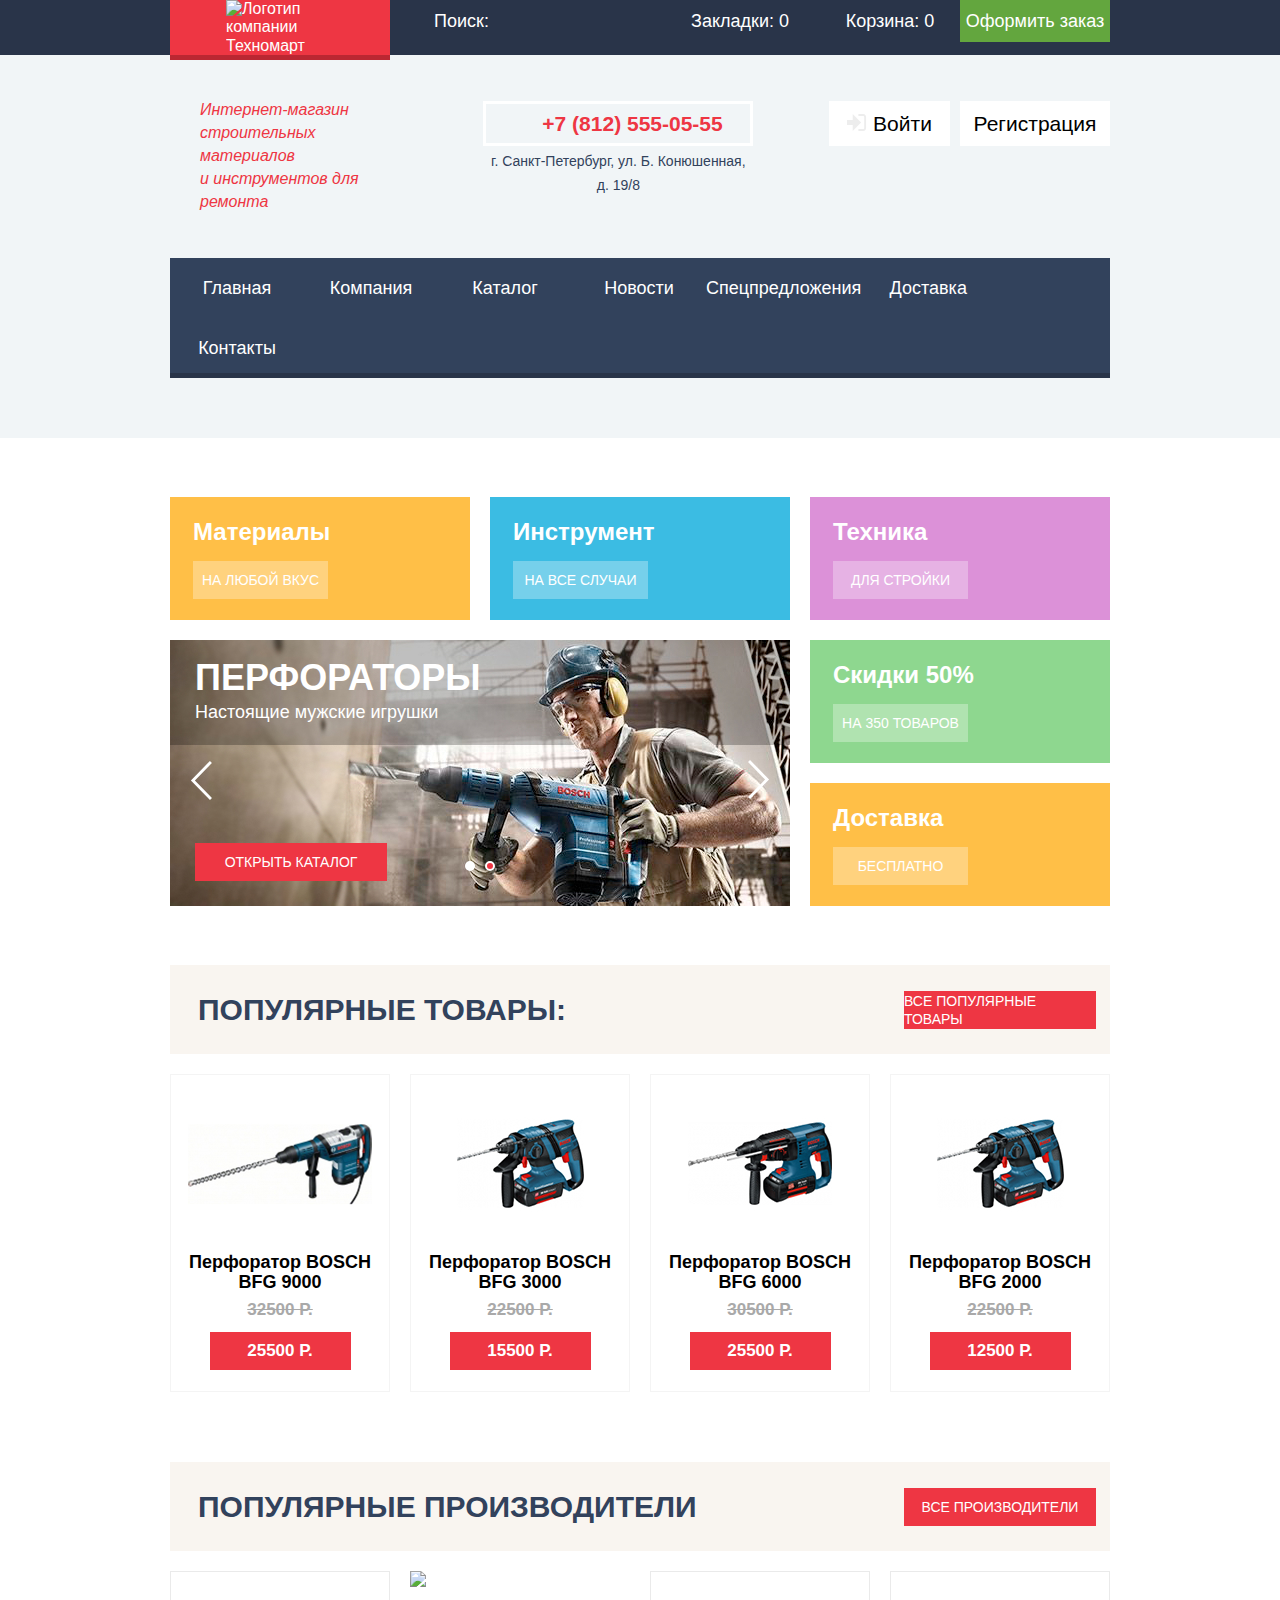
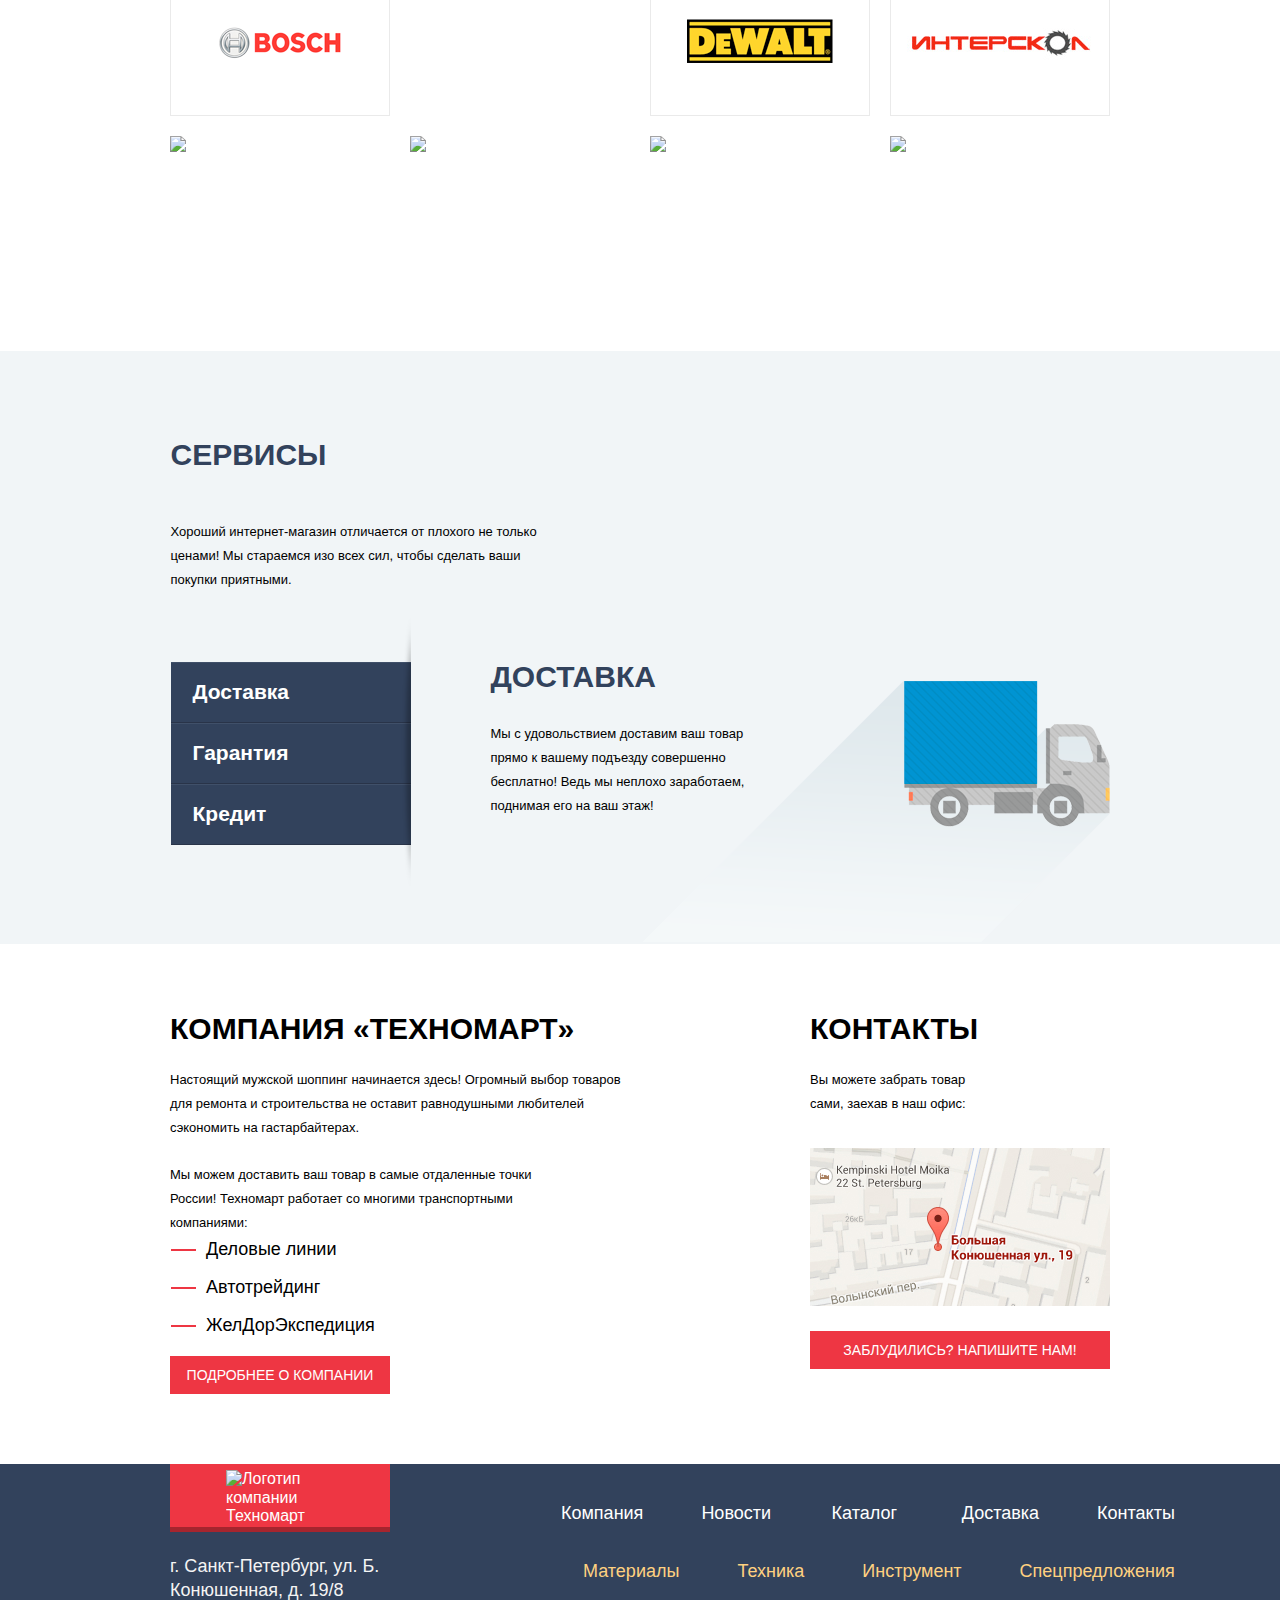
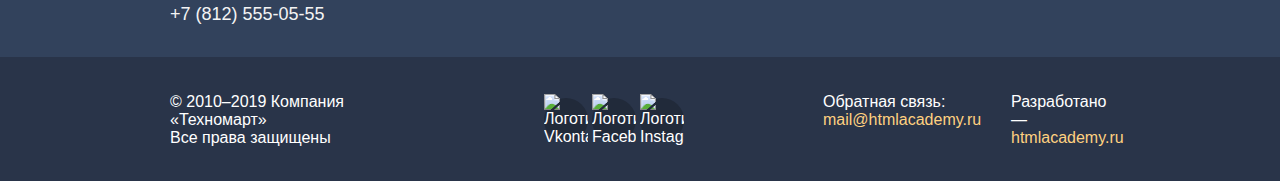
==== commit c8363907: "Сетка на гридах второй страницы" ====
--- a/index.html
+++ b/index.html
@@ -45,7 +45,7 @@
         <a class="header-contacts-phone" href="tel:+78125550555">+7 (812) 555-05-55</a>
         <p class="addres">г. Санкт-Петербург, ул. Б. Конюшенная, д. 19/8</p>
       </div>
-      <div class="header-account-block">
+      <div class="header-account-block-in">
         <a class="login-in link-white" href="blank.html">Войти</a>
         <a class="registration link-white" href="blank.html">Регистрация</a>
       </div>
@@ -87,11 +87,19 @@
         <h3 class="name-service">Доставка</h3>
         <a class="link-service" href="blank.html">бесплатно</a>
       </div>
-      <div class="slide-1">
-        <h3 class="name-tools">Перфораторы</h3>
-        <p class="description-tools">Настоящие мужские игрушки</p>
-        <img class="photo-tools" src="img/content/gallery1.jpg" width="620" height="266" alt="Мужчина с перфоратором">
-        <a class="link-red gallery-link" href="catalog.html">Открыть каталог</a>
+      <div class="gallery">
+        <div class="slide-1">
+          <h3 class="name-tools">Перфораторы</h3>
+          <p class="description-tools">Настоящие мужские игрушки</p>
+          <img class="photo-tools" src="img/content/gallery1.jpg" width="620" height="266" alt="Мужчина с перфоратором">
+          <a class="link-red gallery-link" href="catalog.html">Открыть каталог</a>
+        </div>
+        <div class="slide-2">
+          <h3 class="name-tools">Дрели</h3>
+          <p class="description-tools">Соседям на радость!</p>
+          <img class="photo-tools" src="img/content/gallery2.jpg" width="620" height="266" alt="Мужчина с дрелью">
+          <a class="link-red gallery-link" href="catalog.html">Открыть каталог</a>
+        </div>
         <ul class="button-control">
           <li class="button-control-items">
             <button type="button" class="gallery-button-back"></button>
@@ -109,12 +117,6 @@
           </li>
         </ul>
       </div>
-      <div class="slide-2">
-        <h3 class="name-tools">Дрели</h3>
-        <p class="description-tools">Соседям на радость!</p>
-        <img class="photo-tools" src="img/content/gallery2.jpg" width="620" height="266" alt="Мужчина с дрелью">
-        <a class="link-red gallery-link" href="catalog.html">Открыть каталог</a>
-      </div>
     </section>
 
     <section class="container">
@@ -157,6 +159,7 @@
         </li>
       </ul>
     </section>
+
     <section class="container">
       <div class="popular-company-header">
         <h2 class="popular-company-name">Популярные производители</h2>
@@ -197,6 +200,7 @@
         </li>
       </ul>
     </section>
+
     <div class="services-background">
       <section class="services container">
         <h2 class="service-title">Сервисы</h2>
@@ -232,6 +236,7 @@
         </div>
       </section>
     </div>
+
     <div class="about-contacts-block container">
       <section class="about">
         <h2 class="about-title">КОМПАНИЯ «Техномарт»</h2>
@@ -263,7 +268,7 @@
     <div class="container">
       <div class="footer-upper-block">
         <div class="footer-contacts">
-          <a class="main-logo">
+          <a class="main-logo-footer">
             <img src="img/svg/logo-technomart.svg" width="108" height="18" alt="Логотип компании Техномарт">
           </a>
           <p class="footer-contacts-text">г. Санкт-Петербург, ул. Б. Конюшенная, д. 19/8</p>
@@ -300,6 +305,7 @@
             <li class="social-network-item">
               <a class="social-link" href="#"><img src="img/svg/icon-fb.svg" alt="Логотип Faceboook"></a>
             </li>
+
             <li class="social-network-item">
               <a class="social-link" href="#"><img src="img/svg/icon-insta.svg" alt="Логотип Instagram"></a>
             </li>
--- a/css/style.css
+++ b/css/style.css
@@ -174,6 +174,7 @@
   display: flex;
   justify-content: center;
   align-items: center;
+  flex-shrink: 0;
 }
 
 .main-logo-header:focus {
@@ -283,12 +284,12 @@
   line-height: 23px;
   color: var(--basic-red);
   align-self: center;
-  margin: 42px 0 44px 30px;
+  margin: 43px 0 45px 30px;
 }
 
 .header-contacts-block {
   margin: 46px 0 40px 0;
-  justify-self: center;
+  justify-self: start;
 }
 
 .header-contacts-phone {
@@ -301,6 +302,7 @@
   line-height: 30px;
   color: var(--basic-red);
   border: 3px solid var(--basic-white);
+  margin-bottom: 3px;
 }
 
 .header-contacts-phone::before {
@@ -309,6 +311,7 @@
 }
 
 .addres {
+  width: 270px;
   font-size: 14px;
   line-height: 24px;
   color: var(--basic-grey);
@@ -317,7 +320,7 @@
   text-align: center;
 }
 
-.header-account-block {
+.header-account-block-in {
   display: grid;
   grid-template-columns: 121px 150px;
   grid-column-gap: 10px;
@@ -375,10 +378,16 @@
 /* Catalog */
 
 
+.header-account-block {
+  margin: 46px 0 37px;
+  justify-self: end;
+}
 
 .login-out {
+  display: inline-flex;
   width: 299px;
   height: 45px;
+  margin-bottom: 7px;
 }
 
 .login-out::before {
@@ -409,9 +418,24 @@
 }
 
 .links-control {
-  margin-top: 8px;
-  display: flex;
-  justify-content: center;
+  width: 210px;
+  display: flex;
+  justify-content: space-between;
+  margin: auto;
+  flex-wrap: wrap;
+}
+
+.orders-link::after {
+  content: "";
+  display: inline-flex;
+  border-radius: 50%;
+  width: 4px;
+  height: 4px;
+  background-color: var(--basic-grey);
+  position: relative;
+  bottom: 3px;
+  left: 14px;
+
 }
 
 .orders-link,
@@ -419,7 +443,7 @@
   font-size: 16px;
   line-height: 18px;
   color: var(--basic-grey);
-  padding: 0 15px;
+  padding: 0 0 5px 0;
 }
 
 .orders-link:hover,
@@ -549,7 +573,6 @@
   background-image: url("../img/svg/icon-discounts.svg");
   order: 2;
   grid-column: 3;
-  grid-row: 2;
 }
 
 .delivery {
@@ -558,7 +581,6 @@
   background-image: url("../img/svg/icon-delivery.svg");
   order: 2;
   grid-column: 3;
-  grid-row: 3;
 }
 
 
@@ -566,15 +588,21 @@
 /* Gallery */
 
 
-
-.slide-1 {
+.gallery {
   position: relative;
   width: 620px;
   height: 266px;
 }
 
+.slide-1 {
+  width: 620px;
+  height: 266px;
+}
+
 .slide-2 {
   display: none;
+  width: 620px;
+  height: 266px;
 }
 
 .name-tools {
@@ -948,7 +976,6 @@
 
 .delivery-item {
   width: 619px;
-  height: 283px;
   background-image: url("../img/content/delivery.png");
   background-repeat: no-repeat;
   background-position: right bottom;
@@ -957,7 +984,6 @@
 .guarantee-item {
   display: none;
   width: 619px;
-  height: 283px;
   background-image: url("../img/content/guarantee.png");
   background-repeat: no-repeat;
   background-position: right bottom;
@@ -966,7 +992,6 @@
 .credit-item {
   display: none;
   width: 619px;
-  height: 283px;
   background-image: url("../img/content/credit.png");
   background-repeat: no-repeat;
   background-position: right bottom;
@@ -1122,16 +1147,14 @@
 .bread-crumbs-list {
   list-style: none;
   padding: 0;
-  margin: 20px auto;
-  height: 18px;
-  display: grid;
-  grid-template-columns: min-content min-content min-content min-content 1fr;
-  grid-column-gap: 40px;
+  margin: 16px auto;
+  display: flex;
+  flex-wrap: wrap;
   align-items: center;
 }
 
 .crumbs-item {
-  height: 18px;
+  padding: 5px 40px 5px 0;
 }
 
 .crumbs-link-home {
@@ -1165,7 +1188,6 @@
 /* Catalog */
 
 .hammer-page {
-  height: 89px;
   background-color: var(--basic-light-grey);
   margin-bottom: 20px;
 }
@@ -1187,12 +1209,11 @@
 }
 
 .filter-form {
-  display: grid;
-  grid-template-rows: min-content 1fr;
+  display: flex;
+  flex-direction: column;
 }
 
 .filter-form-title {
-  height: 38px;
   font-family: var(--font-pt-sans);
   font-style: normal;
   font-weight: 400;
@@ -1320,7 +1341,6 @@
   margin: 0 0 28px 0;
   display: flex;
   width: 700px;
-  height: 38px;
 }
 
 .sort-block-title {
@@ -1428,8 +1448,7 @@
   list-style: none;
   display: grid;
   grid-template-columns: 1fr 1fr 1fr;
-  grid-column-gap: 20px;
-  grid-row-gap: 20px;
+  grid-gap: 20px;
 }
 
 .product-card-choose {
@@ -1557,9 +1576,7 @@
 
 .pages-list {
   list-style: none;
-  display: grid;
-  grid-template-columns: min-content min-content min-content min-content;
-  grid-column-gap: 10px;
+  display: flex;
   margin: 48px 0 0 0;
   padding: 0;
 }
@@ -1571,6 +1588,7 @@
   color: var(--basic-white);
   background: var(--basic-red);
   border-radius: 2px;
+  margin: 0 10px 0 0;
 }
 
 .pages-item-2,
@@ -1583,6 +1601,7 @@
   background: var(--basic-white);
   border: 1px solid var(--special-milk-white);
   border-radius: 2px;
+  margin: 0 10px 0 0;
 }
 
 .pages-item-link {
@@ -1660,7 +1679,7 @@
   margin: 0;
 }
 
-.main-logo {
+.main-logo-footer {
   width: 220px;
   height: 68px;
   background-color: var(--basic-red);
@@ -1669,6 +1688,11 @@
   justify-content: center;
   align-items: center;
   margin-bottom: 22px;
+  flex-shrink: 0;
+}
+
+.main-logo-footer:focus {
+  background-color: var(--special-dark-red);
 }
 
 .footer-contacts-text {
@@ -1688,9 +1712,6 @@
 }
 
 .footer-navigation {
-  display: grid;
-  grid-template-rows: 1fr 1fr;
-  grid-row-gap: 34px;
   padding: 0;
   margin: 37px 0 74px 0;
 }
@@ -1702,7 +1723,7 @@
   grid-row-gap: 20px;
   list-style: none;
   padding: 0;
-  margin: 0;
+  margin: 0 0 34px 0;
 }
 
 .site-navigation-link {
@@ -1749,6 +1770,7 @@
 .footer-lower-block {
   display: flex;
   align-items: center;
+  justify-content: space-between;
   padding: 36px 0 34px 0;
 }
 
@@ -1759,17 +1781,15 @@
 
 .copyright {
   width: 235px;
-  margin-right: 160px;
 }
 
 .social-network-list {
-  display: grid;
-  grid-template-columns: 1fr 1fr 1fr;
-  grid-column-gap: 5px;
+  display: flex;
   list-style: none;
   padding: 0;
   margin: 0;
   justify-content: center;
+  flex-wrap: wrap;
 }
 
 .social-link {
@@ -1780,6 +1800,7 @@
   display: inline-flex;
   align-items: center;
   justify-content: center;
+  margin: 2px;
 }
 
 .social-link:hover,
@@ -1800,7 +1821,6 @@
   grid-template-columns: 137px 99px;
   grid-column-gap: 51px;
   justify-self: center;
-  margin-left: 118px;
 }
 
 .feedback-link {
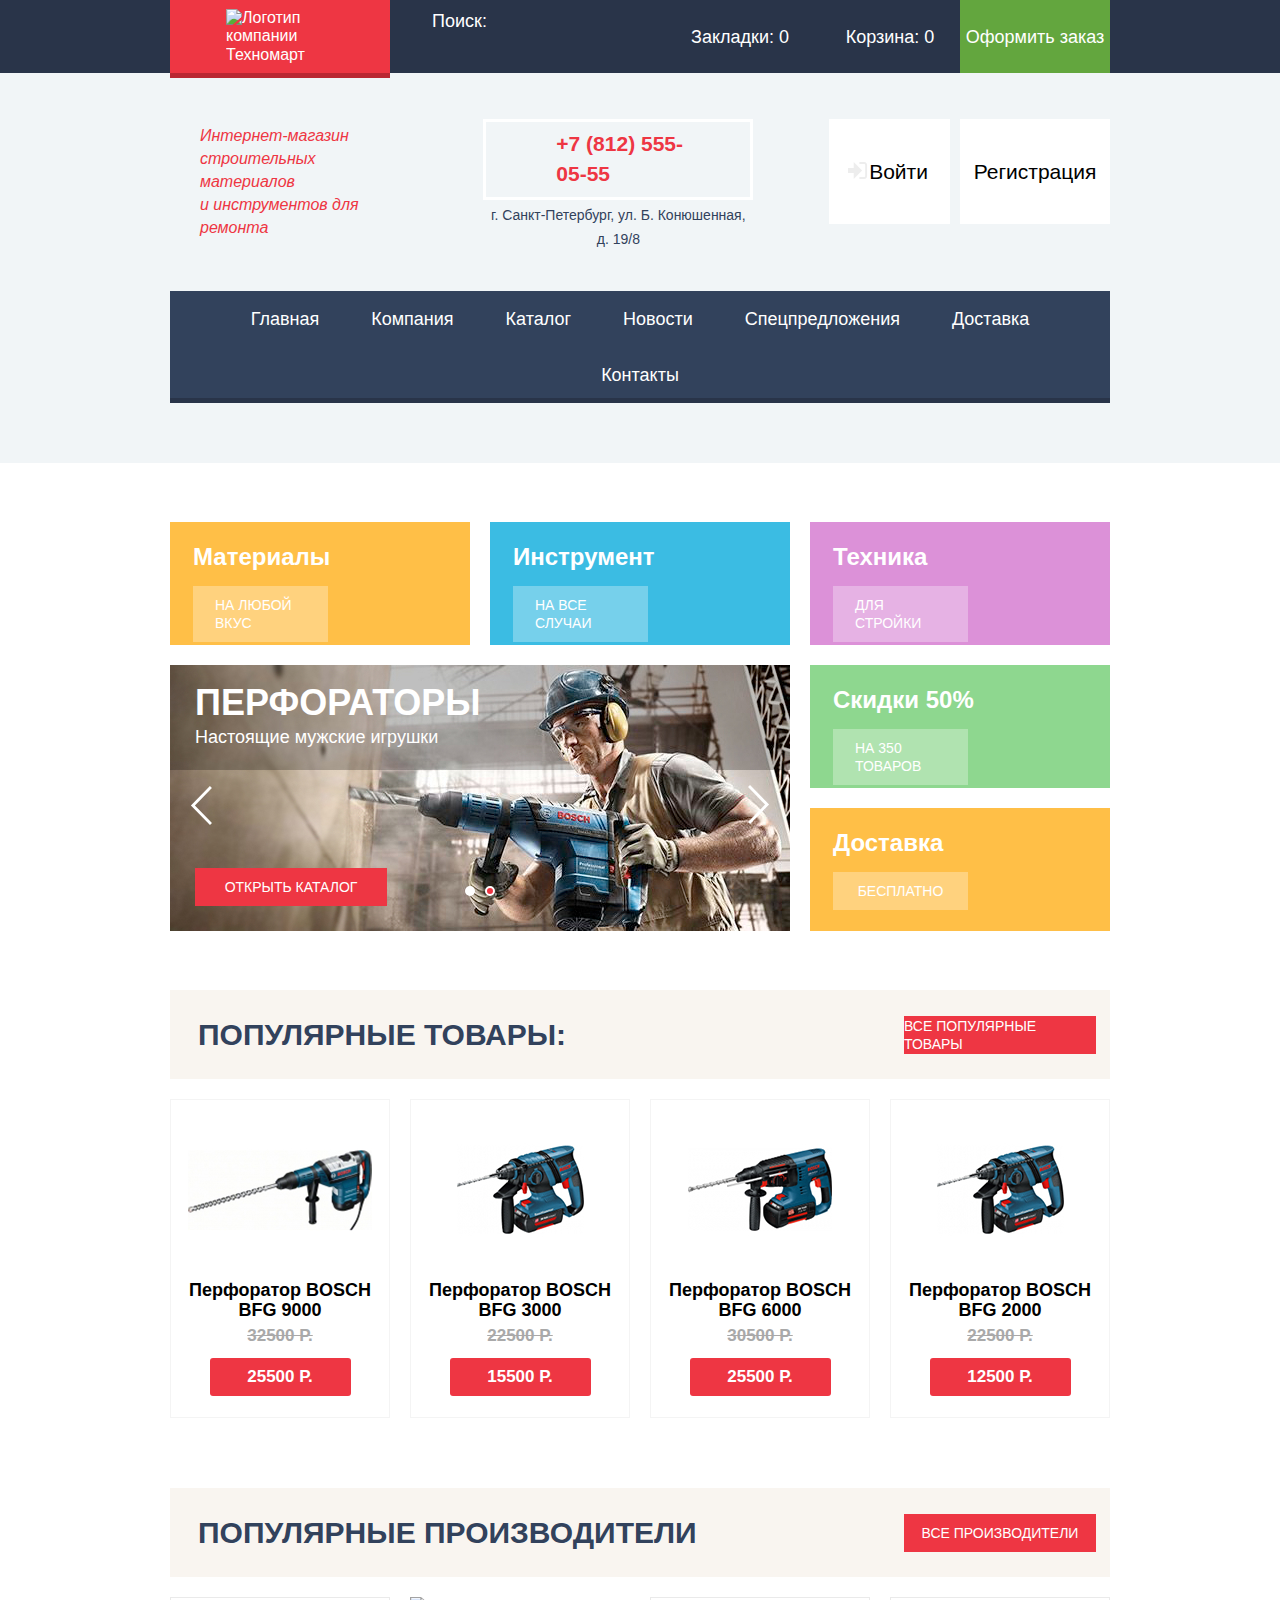
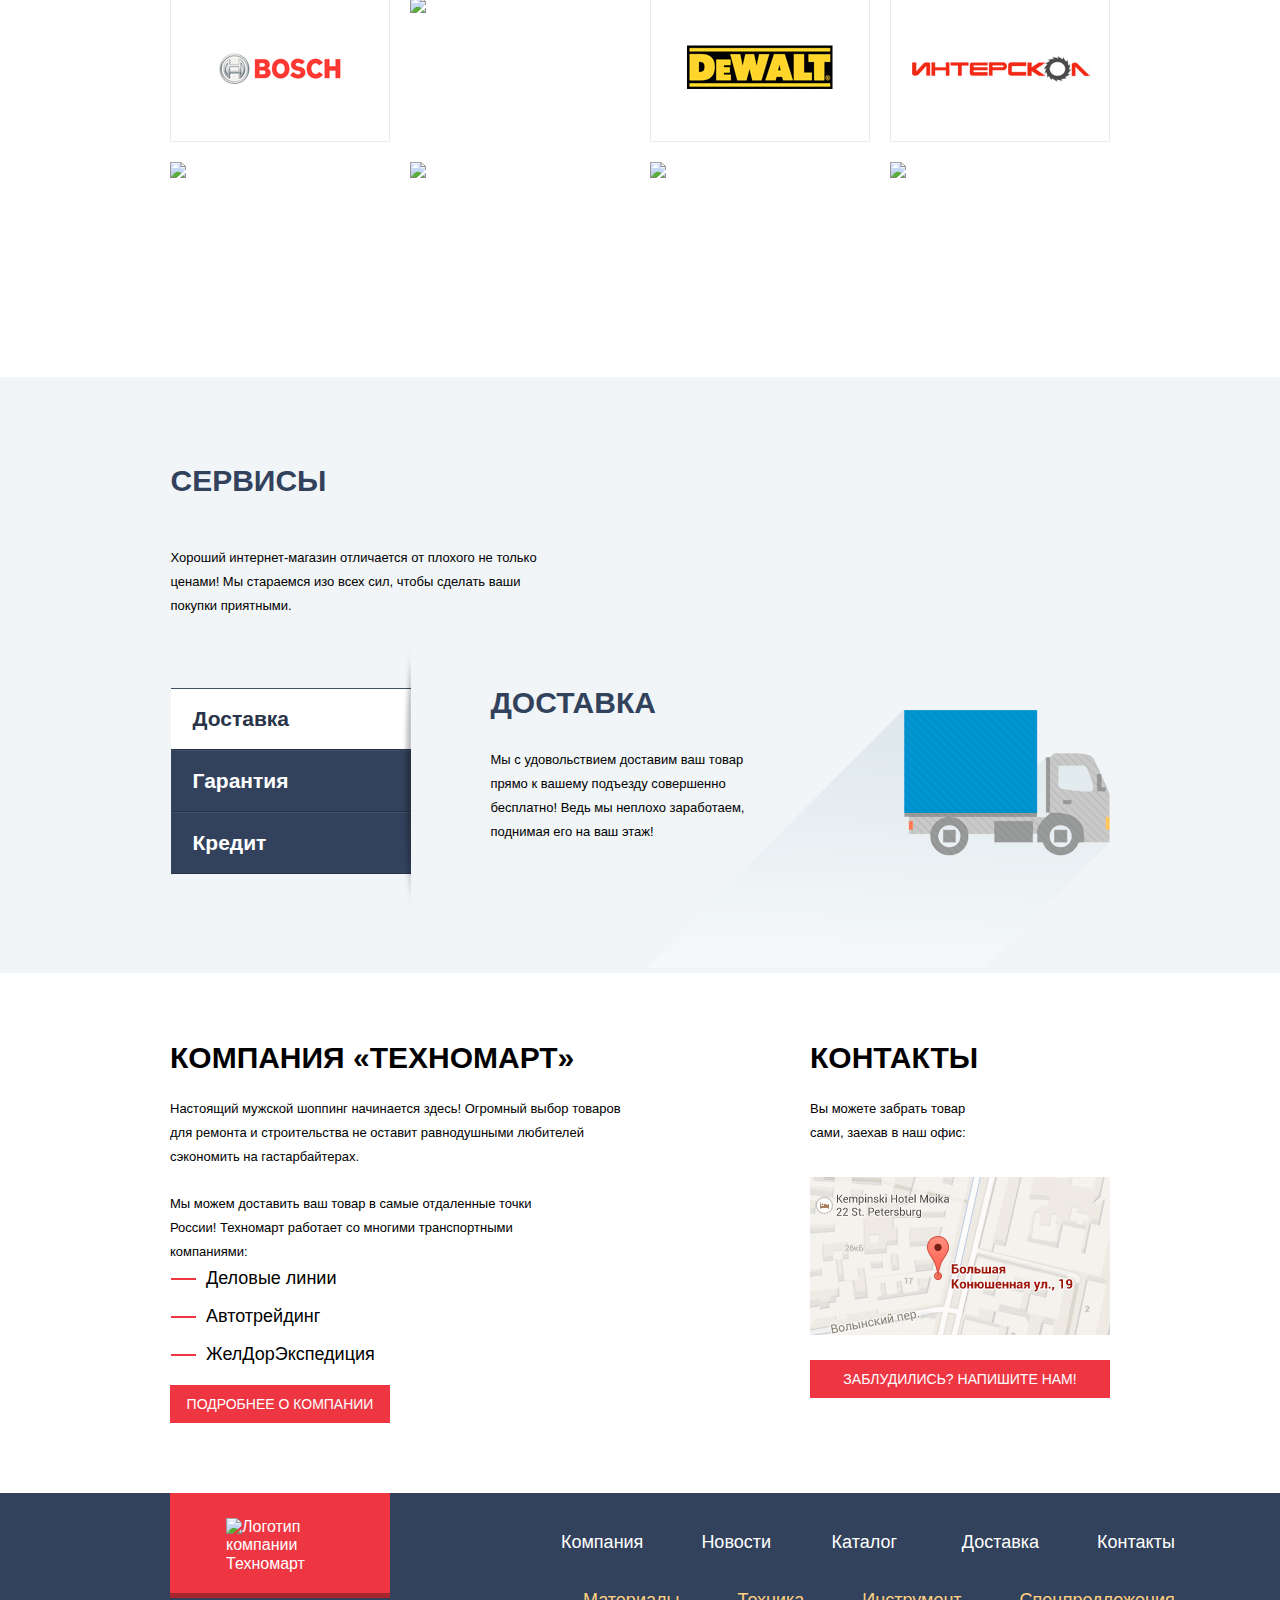
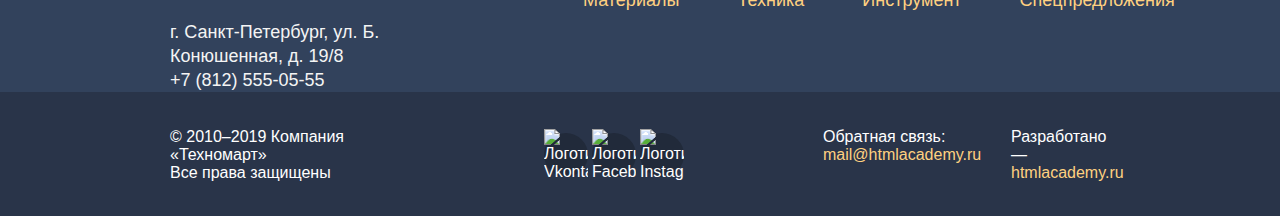
==== commit 62f97993: "Сетка на флексах. Главная страница" ====
--- a/index.html
+++ b/index.html
@@ -40,7 +40,7 @@
       </div>
     </div>
     <div class="central-block-header container">
-      <p class="description">Интернет-магазин строительных материалов<br>и инструментов для ремонта</p>
+      <p class="description">Интернет-магазин строительных материалов и&nbsp;инструментов для ремонта</p>
       <div class="header-contacts-block">
         <a class="header-contacts-phone" href="tel:+78125550555">+7 (812) 555-05-55</a>
         <p class="addres">г. Санкт-Петербург, ул. Б. Конюшенная, д. 19/8</p>
@@ -51,15 +51,16 @@
       </div>
     </div>
     <nav class="main-navigation container">
-      <ul class="site-navigation">
-        <li><a class="link-grey">Главная</a></li>
-        <li><a class="link-grey" href="blank.html">Компания</a></li>
-        <li><a class="link-grey" href="catalog.html">Каталог</a></li>
-        <li><a class="link-grey" href="blank.html">Новости</a></li>
-        <li><a class="link-grey" href="blank.html">Спецпредложения</a></li>
-        <li><a class="link-grey" href="blank.html">Доставка</a></li>
-        <li><a class="link-grey" href="blank.html">Контакты</a></li>
+      <ul class="site-navigation-list">
+        <li class="site-navigation-item"><a class="link-grey">Главная</a></li>
+        <li class="site-navigation-item"><a class="link-grey" href="blank.html">Компания</a></li>
+        <li class="site-navigation-item"><a class="link-grey" href="catalog.html">Каталог</a></li>
+        <li class="site-navigation-item"><a class="link-grey" href="blank.html">Новости</a></li>
+        <li class="site-navigation-item"><a class="link-grey" href="blank.html">Спецпредложения</a></li>
+        <li class="site-navigation-item"><a class="link-grey" href="blank.html">Доставка</a></li>
+        <li class="site-navigation-item"><a class="link-grey" href="blank.html">Контакты</a></li>
       </ul>
+    </nav>
     </nav>
   </header>
 
@@ -132,6 +133,15 @@
           <a class="product-card-link" href="blank.html">Перфоратор BOSCH BFG 9000</a>
           <del>32500 Р.</del>
           <span>25500 Р.</span>
+          <div class="product-card-choose">
+            <div class="product-card-buttons">
+              <a class="product-card-button-buy" href="blank.html">КУПИТЬ</a>
+              <a class="product-card-button-bookmark" href="blank.html">В ЗАКЛАДКИ</a>
+            </div>
+            <a class="product-card-link" href="blank.html">Перфоратор BOSCH BFG 9000</a>
+            <del>32500 Р.</del>
+            <span>25500 Р.</span>
+          </div>
         </li>
         <li class="product-card">
           <div class="product-card-photo">
@@ -140,6 +150,15 @@
           <a class="product-card-link" href="blank.html">Перфоратор BOSCH BFG 3000</a>
           <del>22500 Р.</del>
           <span>15500 Р.</span>
+          <div class="product-card-choose">
+            <div class="product-card-buttons">
+              <a class="product-card-button-buy" href="blank.html">КУПИТЬ</a>
+              <a class="product-card-button-bookmark" href="blank.html">В ЗАКЛАДКИ</a>
+            </div>
+            <a class="product-card-link" href="blank.html">Перфоратор BOSCH BFG 3000</a>
+            <del>22500 Р.</del>
+            <span>15500 Р.</span>
+          </div>
         </li>
         <li class="product-card">
           <div class="product-card-photo">
@@ -148,6 +167,15 @@
           <a class="product-card-link" href="blank.html">Перфоратор BOSCH BFG 6000</a>
           <del>30500 Р.</del>
           <span>25500 Р.</span>
+          <div class="product-card-choose">
+            <div class="product-card-buttons">
+              <a class="product-card-button-buy" href="blank.html">КУПИТЬ</a>
+              <a class="product-card-button-bookmark" href="blank.html">В ЗАКЛАДКИ</a>
+            </div>
+            <a class="product-card-link" href="blank.html">Перфоратор BOSCH BFG 6000</a>
+            <del>30500 Р.</del>
+            <span>25500 Р.</span>
+          </div>
         </li>
         <li class="product-card">
           <div class="product-card-photo">
@@ -156,6 +184,15 @@
           <a class="product-card-link" href="blank.html">Перфоратор BOSCH BFG 2000</a>
           <del>22500 Р.</del>
           <span>12500 Р.</span>
+          <div class="product-card-choose">
+            <div class="product-card-buttons">
+              <a class="product-card-button-buy" href="blank.html">КУПИТЬ</a>
+              <a class="product-card-button-bookmark" href="blank.html">В ЗАКЛАДКИ</a>
+            </div>
+            <a class="product-card-link" href="blank.html">Перфоратор BOSCH BFG 2000</a>
+            <del>22500 Р.</del>
+            <span>12500 Р.</span>
+          </div>
         </li>
       </ul>
     </section>
@@ -208,9 +245,10 @@
           стараемся изо всех сил, чтобы сделать ваши покупки приятными.</p>
         <div class="services-block">
           <ul class="services-list-button">
-            <li><button type="button" class="services-item-button delivery-button">Доставка</button></li>
-            <li><button type="button" class="services-item-button">Гарантия</button></li>
-            <li><button type="button" class="services-item-button">Кредит</button></li>
+            <li><button type="button"
+                class="services-item-button delivery-button services-item-button-active">Доставка</button></li>
+            <li><button type="button" class="services-item-button guarantee-button">Гарантия</button></li>
+            <li><button type="button" class="services-item-button guarantee-button">Кредит</button></li>
           </ul>
           <ul class="services-list">
             <li class="delivery-item">
@@ -326,7 +364,7 @@
 </body>
 
 <div class="modal-feedback visually-hidden">
-  <button class="close-modal-button" type="button"></button>
+  <button class="close-modal-button visually-hidden" type="button"></button>
   <form action="URL" method="get">
     <div class="modal-form-data">
       <p class="modal-form-name">
--- a/css/style.css
+++ b/css/style.css
@@ -60,6 +60,7 @@
   --basic-red: #EE3643;
   --basic-yellow: #FFBF47;
   --basic-yellow-opacity: rgba(255, 209, 128, 0.3);
+  --basic-light-green: #00ca74;
   --basic-green: #63A63E;
   --basic-dark-green: #367315;
   --basic-grey: #32425C;
@@ -168,7 +169,7 @@
 
 .main-logo-header {
   width: 220px;
-  min-height: 42px;
+  padding: 9px 0;
   background-color: var(--basic-red);
   box-shadow: 0px 5px 0px var(--special-dark-red);
   display: flex;
@@ -191,7 +192,7 @@
 
 .products-search input {
   width: 270px;
-  height: 42px;
+  padding: 11px 0;
   background-color: transparent;
   color: var(--basic-white);
   border: none;
@@ -212,7 +213,7 @@
 
 .orders-products-item {
   width: 150px;
-  height: 42px;
+  padding: 9px 0;
   display: inline-flex;
   justify-content: center;
   align-items: center;
@@ -294,8 +295,8 @@
 
 .header-contacts-phone {
   width: 270px;
-  height: 45px;
-  display: inline-flex;
+  padding: 7px 40px 8px 70px;
+  display: flex;
   align-items: center;
   font-weight: 700;
   font-size: 21px;
@@ -303,11 +304,13 @@
   color: var(--basic-red);
   border: 3px solid var(--basic-white);
   margin-bottom: 3px;
+  position: relative;
 }
 
 .header-contacts-phone::before {
   content: url("../img/svg/icon-phone.svg");
-  padding: 6px 16px 0 40px;
+  position: absolute;
+  left: 40px;
 }
 
 .addres {
@@ -334,25 +337,27 @@
   background-color: var(--basic-white);
   font-size: 21px;
   line-height: 21px;
-  display: inline-flex;
+  display: flex;
   justify-content: center;
   align-items: center;
 }
 
 .login-in {
   width: 121px;
-  height: 45px;
+  padding: 12px 27px 12px 45px;
+  position: relative;
 }
 
 .login-in::before {
   content: url("../img/svg/icon-login-in.svg");
   opacity: 0.3;
-  padding-right: 6px;
+  position: absolute;
+  left: 19px;
 }
 
 .registration {
   width: 150px;
-  height: 45px;
+  padding: 12px 24px;
 }
 
 .login-in:hover,
@@ -384,23 +389,26 @@
 }
 
 .login-out {
-  display: inline-flex;
+  display: flex;
   width: 299px;
-  height: 45px;
   margin-bottom: 7px;
+  padding: 12px 55px;
+  position: relative;
+  text-align: center;
 }
 
 .login-out::before {
   content: url("../img/svg/icon-user.svg");
   opacity: 0.3;
-  padding-right: 20px;
+  position: absolute;
+  left: 15px
 }
 
 .login-out::after {
   content: url("../img/svg/icon-login-out.svg");
   opacity: 0.3;
-  padding-left: 20px;
-  padding-top: 6px;
+  position: absolute;
+  right: 17px;
 }
 
 .login-out:hover:before,
@@ -469,23 +477,28 @@
   margin-bottom: 60px;
 }
 
-.site-navigation {
+.site-navigation-list {
   list-style: none;
   display: flex;
+  justify-content: center;
   flex-wrap: wrap;
   padding: 0;
   margin: 0;
 }
 
+.site-navigation-item {
+  display: flex;
+  align-items: center;
+  text-align: center;
+}
+
 .link-grey {
-  min-width: 134px;
-  height: 60px;
   font-size: 18px;
   line-height: 24px;
   color: var(--basic-white);
-  display: inline-flex;
+  display: flex;
   justify-content: center;
-  align-items: center;
+  padding: 16px 26px;
 }
 
 .link-grey:hover {
@@ -514,7 +527,6 @@
 
 .block-service {
   width: 300px;
-  height: 123px;
   background-repeat: no-repeat;
   background-position: 85% 50%;
 }
@@ -530,7 +542,7 @@
 .link-service {
   color: var(--basic-white);
   width: 135px;
-  height: 38px;
+  padding: 10px 22px;
   background-color: var(--basic-white-opacity);
   font-size: 14px;
   line-height: 18px;
@@ -789,23 +801,41 @@
 
 .product-card {
   width: 220px;
-  height: 318px;
   background: var(--basic-white);
   border: 1px solid var(--special-milk-white);
   display: flex;
   flex-direction: column;
   align-items: center;
+  position: relative;
+}
+
+.product-card-choose {
+  width: 220px;
+  background: var(--basic-white);
+  border: 1px solid var(--special-milk-white);
+  display: none;
+  flex-direction: column;
+  align-items: center;
+  position: absolute;
+  top: -1px;
+  box-shadow: 0 0 15px var(--basic-black-opacity);
+}
+
+.product-card:hover .product-card-choose {
+  display: flex;
 }
 
 .product-card-photo {
   width: 220px;
   height: 180px;
   margin: 0;
+  display: flex;
+  align-items: center;
+  justify-content: center;
 }
 
 .product-card-link {
   width: 185px;
-  height: 43px;
   font-weight: 700;
   font-size: 18px;
   line-height: 20px;
@@ -835,11 +865,79 @@
   line-height: 38px;
   text-transform: uppercase;
   width: 141px;
-  height: 38px;
   justify-self: center;
   text-align: center;
   vertical-align: middle;
   margin-bottom: 21px;
+  border-radius: 3px;
+}
+
+.product-card-buttons {
+  width: 220px;
+  padding: 38px 0 46px 0;
+  margin: 0;
+  display: flex;
+  flex-direction: column;
+  align-items: center;
+  justify-content: center;
+}
+
+.product-card-button-buy {
+  display: flex;
+  width: 135px;
+  padding: 11px 30px 9px 54px;
+  font-size: 14px;
+  line-height: 20px;
+  text-transform: uppercase;
+  color: var(--basic-white);
+  background: var(--basic-green);
+  box-shadow: inset 0px -3px 0px var(--basic-dark-green);
+  border-radius: 2px;
+  align-items: center;
+  margin-bottom: 10px;
+  position: relative;
+  text-align: center;
+}
+
+.product-card-button-buy::before {
+  content: url("../img/svg/icon-cart.svg");
+  display: flex;
+  padding-right: 9px;
+  opacity: 0.3;
+  position: absolute;
+  left: 30px;
+}
+
+.product-card-button-buy:hover {
+  background: var(--special-green);
+}
+
+.product-card-button-buy:focus {
+  background: var(--special-dark-green);
+}
+
+.product-card-button-bookmark {
+  width: 135px;
+  padding: 10px 24px;
+  font-size: 14px;
+  line-height: 20px;
+  text-transform: uppercase;
+  color: var(--basic-grey);
+  background: var(--basic-white);
+  border-radius: 2px;
+  border: 3px solid var(--basic-green);
+  display: flex;
+  align-items: center;
+  justify-content: center;
+  cursor: pointer;
+}
+
+.product-card-button-bookmark:hover {
+  border: 3px solid var(--basic-grey);
+}
+
+.product-card-button-bookmark:focus {
+  opacity: 0.3;
 }
 
 
@@ -949,7 +1047,6 @@
 
 .services-item-button {
   width: 240px;
-  height: 61px;
   background-color: var(--basic-grey);
   font-weight: 700;
   font-size: 21px;
@@ -961,11 +1058,17 @@
   border-left: none;
   cursor: pointer;
   text-align: left;
-  padding-left: 22px;
+  padding: 15px 22px;
 }
 
 .services-item-button:hover {
   background: var(--basic-dark-grey);
+}
+
+.services-item-button.services-item-button-active {
+  background: var(--basic-white);
+  color: var(--basic-dark-grey);
+  pointer-events: none;
 }
 
 .services-list {
@@ -978,7 +1081,7 @@
   width: 619px;
   background-image: url("../img/content/delivery.png");
   background-repeat: no-repeat;
-  background-position: right bottom;
+  background-position: right 22px;
 }
 
 .guarantee-item {
@@ -986,7 +1089,7 @@
   width: 619px;
   background-image: url("../img/content/guarantee.png");
   background-repeat: no-repeat;
-  background-position: right bottom;
+  background-position: right 22px;
 }
 
 .credit-item {
@@ -994,7 +1097,7 @@
   width: 619px;
   background-image: url("../img/content/credit.png");
   background-repeat: no-repeat;
-  background-position: right bottom;
+  background-position: right 22px;
 }
 
 
@@ -1055,7 +1158,7 @@
   justify-content: center;
   align-items: center;
   width: 220px;
-  height: 38px;
+  padding: 10px 0;
   background-color: var(--basic-red);
   font-size: 14px;
   line-height: 18px;
@@ -1124,7 +1227,7 @@
   justify-content: center;
   align-items: center;
   width: 300px;
-  height: 38px;
+  padding: 10px 0;
   background-color: var(--basic-red);
   font-size: 14px;
   line-height: 18px;
@@ -1140,9 +1243,15 @@
   background-color: var(--special-dark-red);
 }
 
+
+
+
 /* Page Catalog */
 
 /* Bread crumbs */
+
+
+
 
 .bread-crumbs-list {
   list-style: none;
@@ -1158,12 +1267,10 @@
 }
 
 .crumbs-link-home {
-  content: "";
   background-image: url("../img/svg/icon-home.svg");
   display: flex;
   width: 14px;
   height: 12px;
-  margin-top: 3px;
 }
 
 .crumbs-link {
@@ -1201,7 +1308,7 @@
   padding: 29px 29px;
 }
 
-.filter-catalog-block {
+.catalog-page {
   display: grid;
   grid-template-columns: 220px 700px;
   grid-column-gap: 20px;
@@ -1242,16 +1349,45 @@
   width: 220px;
   height: 80px;
   background-color: var(--special-light-yellow);
-  font-family: var(--font-pt-sans);
-  font-size: 17px;
-  line-height: 18px;
-  text-transform: uppercase;
-  color: var(--basic-black);
-  display: flex;
-  align-items: center;
-  justify-content: center;
+  padding-top: 39px;
+  padding-right: 20px;
+  padding-left: 20px;
   border-radius: 5px;
-
+  position: relative;
+}
+
+.cost-choice .scale {
+  height: 2px;
+  background: #d7dcde;
+}
+
+.cost-choice .bar {
+  width: 152px;
+  height: 2px;
+  background: var(--basic-light-green);
+}
+
+.cost-choice .toggle {
+  position: absolute;
+  top: 30px;
+  left: 0;
+  width: 4px;
+  height: 4px;
+  padding: 0;
+  background-color: var(--special-light-grey);
+  border: 8px solid var(--basic-white);
+  border-radius: 50%;
+  box-shadow: 0 2px 1px 0 #cfcfcf;
+  cursor: pointer;
+  box-sizing: content-box;
+}
+
+.cost-choice .toggle-min {
+  left: 18px;
+}
+
+.cost-choice .toggle-max {
+  left: 160px;
 }
 
 .cost-interval {
@@ -1273,7 +1409,7 @@
   border: none;
   border-radius: 5px;
   width: 95px;
-  height: 38px;
+  padding: 10px 0;
   text-align: center;
 }
 
@@ -1285,6 +1421,12 @@
 .cost-interval input::placeholder {
   color: var(--basic-black);
   text-align: center;
+}
+
+.fieldset {
+  padding: 0;
+  margin: 0;
+  border: none;
 }
 
 .filter-block-title {
@@ -1292,11 +1434,14 @@
   font-size: 17px;
   line-height: 30px;
   text-transform: uppercase;
-  margin-top: 16px;
-  margin-bottom: 15px;
+  padding-top: 16px;
+  padding-bottom: 15px;
 }
 
 .company-choice {
+  list-style: none;
+  padding: 0;
+  margin: 0;
   font-family: var(--font-pt-sans);
   font-size: 15px;
   line-height: 19px;
@@ -1308,7 +1453,40 @@
   border-bottom: 1px solid var(--basic-light-grey);
 }
 
+.filter-option label {
+  position: relative;
+  display: block;
+  cursor: pointer;
+  user-select: none;
+  padding-left: 35px;
+}
+
+.filter-input-checkbox+label::before {
+  content: "";
+  position: absolute;
+  background-image: url("../img/svg/checkbox-off.svg");
+  background-repeat: no-repeat;
+  left: 0;
+  bottom: -1px;
+  width: 23px;
+  height: 23px;
+}
+
+.filter-input-checkbox:checked+label::before {
+  content: "";
+  position: absolute;
+  background-image: url("../img/svg/checkbox-on.svg");
+  background-repeat: no-repeat;
+  left: 0;
+  bottom: -1px;
+  width: 27px;
+  height: 23px;
+}
+
 .power-choice {
+  list-style: none;
+  padding: 0;
+  margin: 0;
   font-family: var(--font-pt-sans);
   font-size: 15px;
   line-height: 19px;
@@ -1319,13 +1497,35 @@
   margin-bottom: 37px;
 }
 
+.filter-input-radio+label::before {
+  content: "";
+  position: absolute;
+  background-image: url("../img/svg/radio-off.svg");
+  background-repeat: no-repeat;
+  left: 0;
+  bottom: -1px;
+  width: 25px;
+  height: 26px;
+}
+
+.filter-input-radio:checked+label::before {
+  content: "";
+  position: absolute;
+  background-image: url("../img/svg/radio-on.svg");
+  background-repeat: no-repeat;
+  left: 0;
+  bottom: -1px;
+  width: 25px;
+  height: 26px;
+}
+
 .button-result {
   font-family: var(--font-pt-sans);
   font-size: 13px;
   line-height: 18px;
   color: var(--basic-black);
   width: 220px;
-  height: 38px;
+  padding: 10px 78px;
   background-color: var(--basic-white);
   border: 1px solid var(--special-milk-white);
   cursor: pointer;
@@ -1357,14 +1557,15 @@
   width: 355px;
   list-style: none;
   display: grid;
-  grid-template-columns: 53px 53px 113px;
+  grid-template-columns: max-content max-content max-content;
   grid-column-gap: 65px;
+  grid-row-gap: 10px;
   justify-content: center;
   padding: 0;
   margin: 0;
 }
 
-.sort-item {
+.sort-first-item {
   font-family: var(--font-pt-sans);
   font-size: 13px;
   line-height: 18px;
@@ -1373,14 +1574,15 @@
   border-bottom: 1px dotted var(--basic-red);
 }
 
-.sort-item:hover {
+.sort-first-item:hover {
   color: var(--basic-black);
   border-bottom: 1px solid var(--basic-red);
 }
 
-.sort-item:focus {
+.sort-first-item.first-list-active {
   color: var(--basic-red);
   border-bottom: none;
+  pointer-events: none;
 }
 
 .sort-second-list {
@@ -1394,7 +1596,6 @@
 }
 
 .sort-second-list-up {
-  content: "";
   background-image: url("../img/svg/arrow-up-grey.svg");
   display: flex;
   width: 11px;
@@ -1402,23 +1603,21 @@
 }
 
 .sort-second-list-up:hover {
-  content: "";
   background-image: url("../img/svg/arrow-up-black.svg");
   display: flex;
   width: 11px;
   height: 10px;
 }
 
-.sort-second-list-up:focus {
-  content: "";
+.sort-second-list-up.second-list-active {
   background-image: url("../img/svg/arrow-up-red.svg");
   display: flex;
   width: 11px;
   height: 10px;
+  pointer-events: none;
 }
 
 .sort-second-list-down {
-  content: "";
   background-image: url("../img/svg/arrow-down-grey.svg");
   display: flex;
   width: 11px;
@@ -1426,19 +1625,18 @@
 }
 
 .sort-second-list-down:hover {
-  content: "";
   background-image: url("../img/svg/arrow-down-black.svg");
   display: flex;
   width: 11px;
   height: 10px;
 }
 
-.sort-second-list-down:focus {
-  content: "";
+.sort-second-list-down.second-list-active {
   background-image: url("../img/svg/arrow-down-red.svg");
   display: flex;
   width: 11px;
   height: 10px;
+  pointer-events: none;
 }
 
 .product-list-catalog {
@@ -1451,125 +1649,6 @@
   grid-gap: 20px;
 }
 
-.product-card-choose {
-  box-shadow: 0 0 15px var(--basic-black-opacity);
-}
-
-.product-card-photo {
-  width: 220px;
-  height: 180px;
-  margin: 0;
-  display: flex;
-  align-items: center;
-  justify-content: center;
-}
-
-.product-card-buttons {
-  width: 220px;
-  height: 180px;
-  margin: 0;
-  display: inline-flex;
-  flex-direction: column;
-  align-items: center;
-  justify-content: center;
-}
-
-.product-card-button-buy {
-  width: 135px;
-  height: 38px;
-  font-size: 14px;
-  line-height: 18px;
-  text-transform: uppercase;
-  color: var(--basic-white);
-  background: var(--basic-green);
-  box-shadow: inset 0px -3px 0px var(--basic-dark-green);
-  border-radius: 2px;
-  display: inline-flex;
-  align-items: center;
-  justify-content: center;
-  padding: 0 10px 0 0;
-  margin-bottom: 10px;
-  cursor: pointer;
-}
-
-.product-card-button-buy::before {
-  content: url("../img/svg/icon-cart.svg");
-  display: flex;
-  padding-right: 9px;
-  opacity: 0.3;
-}
-
-.product-card-button-buy:hover {
-  background: var(--special-green);
-}
-
-.product-card-button-buy:focus {
-  background: var(--special-dark-green);
-}
-
-.product-card-button-bookmark {
-  width: 135px;
-  height: 38px;
-  font-size: 14px;
-  line-height: 18px;
-  text-transform: uppercase;
-  color: var(--basic-grey);
-  background: var(--basic-white);
-  border-radius: 2px;
-  border: 3px solid var(--basic-green);
-  display: inline-flex;
-  align-items: center;
-  justify-content: center;
-  cursor: pointer;
-}
-
-.product-card-button-bookmark:hover {
-  border: 3px solid var(--basic-grey);
-}
-
-.product-card-button-bookmark:focus {
-  opacity: 0.3;
-}
-
-.product-card-link {
-  width: 185px;
-  height: 43px;
-  font-weight: 700;
-  font-size: 18px;
-  line-height: 20px;
-  color: var(--basic-black);
-  justify-self: center;
-  text-align: center;
-  margin-bottom: 7px;
-}
-
-.product-card del {
-  font-weight: 700;
-  font-size: 17px;
-  line-height: 18px;
-  text-transform: uppercase;
-  color: var(--special-light-grey);
-  justify-self: center;
-  text-align: center;
-  margin-bottom: 13px;
-}
-
-.product-card span {
-  background-color: var(--basic-red);
-  color: var(--basic-white);
-  font-family: var(--font-pt-sans);
-  font-weight: 700;
-  font-size: 17px;
-  line-height: 38px;
-  text-transform: uppercase;
-  width: 141px;
-  height: 38px;
-  justify-self: center;
-  text-align: center;
-  vertical-align: middle;
-  margin-bottom: 21px;
-}
-
 .last-card-span {
   margin-top: 31px;
 }
@@ -1581,22 +1660,24 @@
   padding: 0;
 }
 
-.pages-item-1 {
+.pages-item-link.pages-item-active {
   font-family: var(--font-pt-sans);
   font-size: 13px;
-  line-height: 38px;
+  line-height: 18px;
   color: var(--basic-white);
   background: var(--basic-red);
   border-radius: 2px;
   margin: 0 10px 0 0;
-}
-
+  pointer-events: none;
+}
+
+.pages-item-1,
 .pages-item-2,
 .pages-item-3,
 .pages-item-next {
   font-family: var(--font-pt-sans);
   font-size: 13px;
-  line-height: 38px;
+  line-height: 18px;
   color: var(--basic-black);
   background: var(--basic-white);
   border: 1px solid var(--special-milk-white);
@@ -1607,14 +1688,14 @@
 .pages-item-link {
   display: inline-flex;
   width: 38px;
-  height: 38px;
+  padding: 10px 0;
   justify-content: center;
 }
 
 .pages-item-next {
   display: inline-flex;
   width: 140px;
-  height: 38px;
+  padding: 10px 0;
   justify-content: center;
 }
 
@@ -1681,7 +1762,7 @@
 
 .main-logo-footer {
   width: 220px;
-  height: 68px;
+  padding: 25px 0;
   background-color: var(--basic-red);
   box-shadow: inset 0px -5px 0px var(--basic-black-opacity);
   display: inline-flex;
@@ -1843,13 +1924,6 @@
   width: 620px;
   height: 430px;
   border-top: 7px solid var(--basic-red);
-}
-
-.close-modal-button {
-  width: 0;
-  height: 0;
-  position: relative;
-  left: -20px;
 }
 
 .close-modal-button::after {
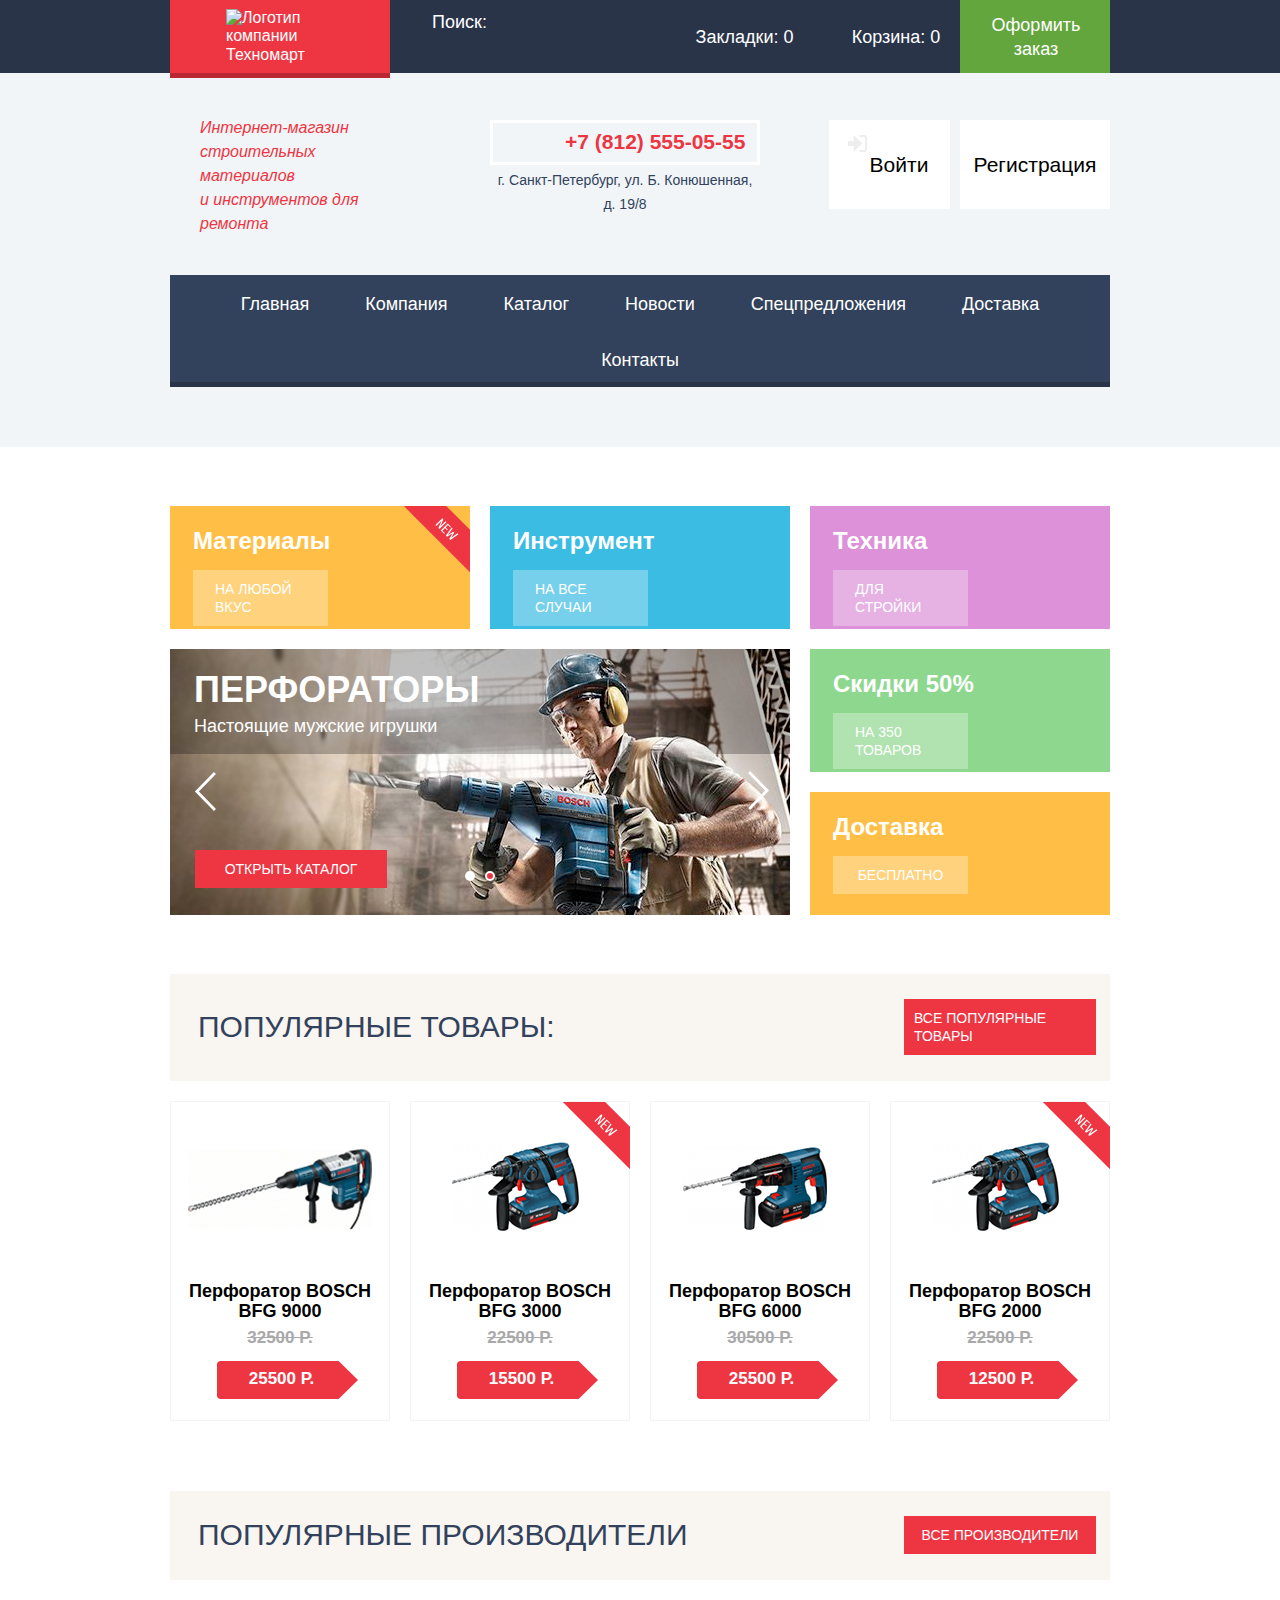
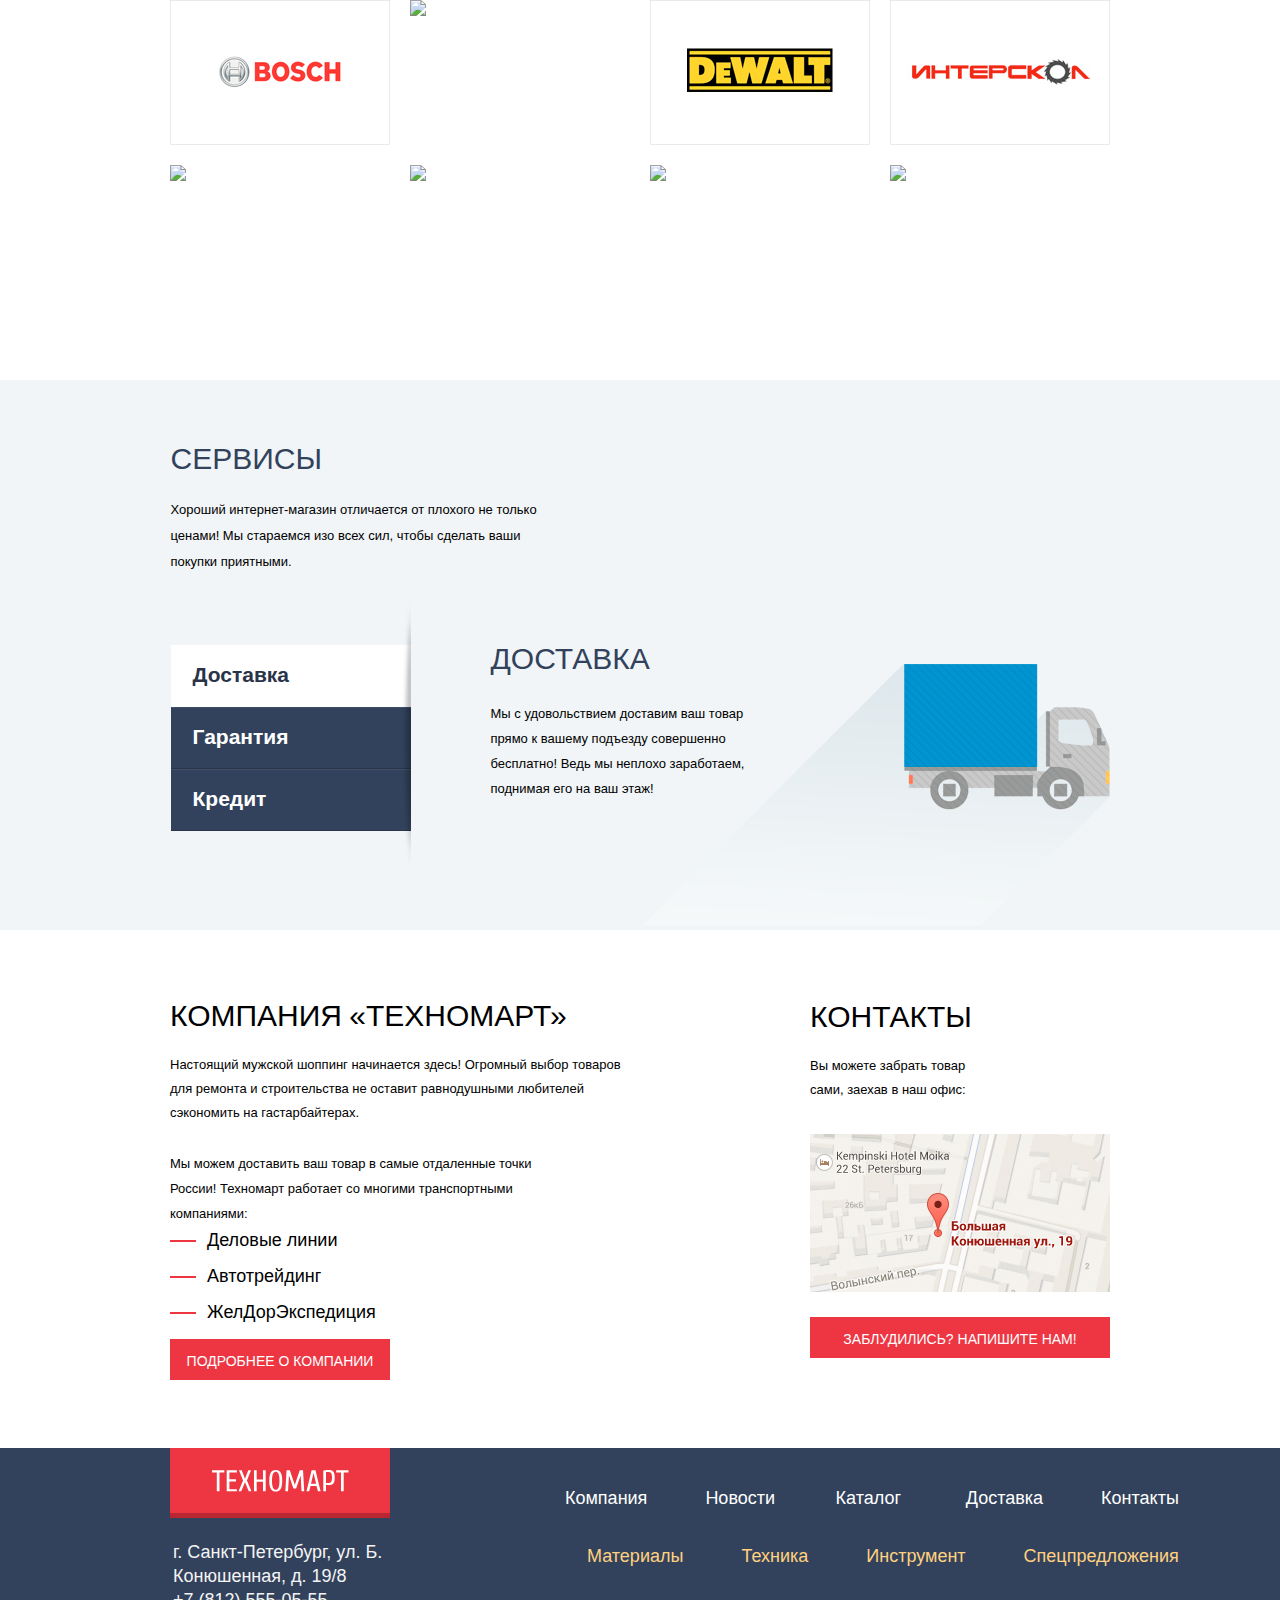
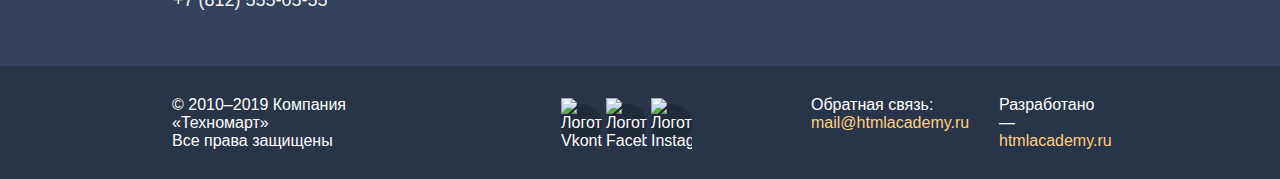
==== commit 35f4c085: "Декоративные элементы на главной странице" ====
--- a/index.html
+++ b/index.html
@@ -41,7 +41,7 @@
     </div>
     <div class="central-block-header container">
       <p class="description">Интернет-магазин строительных материалов и&nbsp;инструментов для ремонта</p>
-      <div class="header-contacts-block">
+      <div>
         <a class="header-contacts-phone" href="tel:+78125550555">+7 (812) 555-05-55</a>
         <p class="addres">г. Санкт-Петербург, ул. Б. Конюшенная, д. 19/8</p>
       </div>
@@ -102,10 +102,10 @@
           <a class="link-red gallery-link" href="catalog.html">Открыть каталог</a>
         </div>
         <ul class="button-control">
-          <li class="button-control-items">
+          <li>
             <button type="button" class="gallery-button-back"></button>
           </li>
-          <li class="button-control-items">
+          <li>
             <button type="button" class="gallery-button-next"></button>
           </li>
         </ul>
@@ -127,7 +127,7 @@
       </div>
       <ul class="product-list">
         <li class="product-card">
-          <div class="product-card-photo">
+          <div class="product-card-photo first-photo">
             <img src="img/content/hammer3.jpg" width="184" height="164" alt="Перфоратор BOSCH BFG 9000">
           </div>
           <a class="product-card-link" href="blank.html">Перфоратор BOSCH BFG 9000</a>
@@ -144,7 +144,7 @@
           </div>
         </li>
         <li class="product-card">
-          <div class="product-card-photo">
+          <div class="product-card-photo second-photo label-new">
             <img src="img/content/hammer2.jpg" width="127" height="112" alt="Перфоратор BOSCH BFG 3000">
           </div>
           <a class="product-card-link" href="blank.html">Перфоратор BOSCH BFG 3000</a>
@@ -161,7 +161,7 @@
           </div>
         </li>
         <li class="product-card">
-          <div class="product-card-photo">
+          <div class="product-card-photo third-photo">
             <img src="img/content/hammer1.jpg" width="144" height="128" alt="Перфоратор BOSCH BFG 6000">
           </div>
           <a class="product-card-link" href="blank.html">Перфоратор BOSCH BFG 6000</a>
@@ -178,7 +178,7 @@
           </div>
         </li>
         <li class="product-card">
-          <div class="product-card-photo">
+          <div class="product-card-photo label-new fourth-photo">
             <img src="img/content/hammer2.jpg" width="127" height="112" alt="Перфоратор BOSCH BFG 2000">
           </div>
           <a class="product-card-link" href="blank.html">Перфоратор BOSCH BFG 2000</a>
@@ -241,7 +241,7 @@
     <div class="services-background">
       <section class="services container">
         <h2 class="service-title">Сервисы</h2>
-        <p class="service-title-text-description">Хороший интернет-магазин отличается от плохого не только ценами! Мы
+        <p class="service-title-description">Хороший интернет-магазин отличается от плохого не только ценами! Мы
           стараемся изо всех сил, чтобы сделать ваши покупки приятными.</p>
         <div class="services-block">
           <ul class="services-list-button">
@@ -290,14 +290,14 @@
           <li class="partners-item">Автотрейдинг</li>
           <li class="partners-item">ЖелДорЭкспедиция</li>
         </ul>
-        <a class="about-link" href="blank.html">Подробнее о компании</a>
+        <a class="about-link link-red" href="blank.html">Подробнее о компании</a>
       </section>
       <section class="contacts">
         <h2 class="contacts-title">Контакты</h2>
         <p class="contacts-text">Вы можете забрать товар сами, заехав в наш офис:</p>
         <a class="map-link" href="blank.html"><img src="img/content/map.jpg" width="300" height="158"
             alt="Карта с адресом: Санкт Петербург, ул. Большая Конюшенная, 19"></a>
-        <a class="contacts-link" href="blank.html">Заблудились? Напишите нам!</a>
+        <a class="contacts-link link-red" href="blank.html">Заблудились? Напишите нам!</a>
       </section>
     </div>
   </main>
@@ -307,7 +307,7 @@
       <div class="footer-upper-block">
         <div class="footer-contacts">
           <a class="main-logo-footer">
-            <img src="img/svg/logo-technomart.svg" width="108" height="18" alt="Логотип компании Техномарт">
+            <img src="img/svg/logo-technomart-footer.svg" width="138" height="23" alt="Логотип компании Техномарт">
           </a>
           <p class="footer-contacts-text">г. Санкт-Петербург, ул. Б. Конюшенная, д. 19/8</p>
           <a class="contacts-phone" href="tel:+78125550555">+7 (812) 555-05-55</a>
--- a/css/style.css
+++ b/css/style.css
@@ -96,6 +96,8 @@
 *::after,
 *::before {
   box-sizing: border-box;
+  margin: 0;
+  padding: 0;
 }
 
 html {
@@ -169,7 +171,7 @@
 
 .main-logo-header {
   width: 220px;
-  padding: 9px 0;
+  padding: 9px;
   background-color: var(--basic-red);
   box-shadow: 0px 5px 0px var(--special-dark-red);
   display: flex;
@@ -178,7 +180,7 @@
   flex-shrink: 0;
 }
 
-.main-logo-header:focus {
+.main-logo-header:active {
   background-color: var(--special-dark-red);
 }
 
@@ -192,78 +194,105 @@
 
 .products-search input {
   width: 270px;
-  padding: 11px 0;
+  padding: 12px 10px 9px 42px;
   background-color: transparent;
   color: var(--basic-white);
   border: none;
-  background-image: url(../img/svg/icon-search.svg);
+  background-image: url("../img/svg/icon-search.svg");
   background-repeat: no-repeat;
   background-position: 17px 12px;
 }
 
 .products-search input::placeholder {
   color: var(--basic-white);
-  padding-left: 42px;
+}
+
+.products-search input:hover {
+  opacity: 0.3;
 }
 
 .products-search input:focus {
   background-color: var(--basic-white);
   color: var(--basic-black);
+  outline: 0;
+  background-image: url("../img/svg/icon-search-red.svg");
+  background-repeat: no-repeat;
+  background-position: 17px 12px;
 }
 
 .orders-products-item {
   width: 150px;
-  padding: 9px 0;
   display: inline-flex;
+  flex-wrap: wrap;
   justify-content: center;
   align-items: center;
+  position: relative;
+}
+
+.bookmark-button {
+  padding: 9px 10px 9px 29px;
+  text-align: center;
 }
 
 .bookmark-button::before {
   content: url("../img/svg/icon-shape.svg");
-  padding-right: 10px;
   opacity: 0.3;
+  width: 14px;
+  height: 16px;
+  position: absolute;
+  left: 20px;
+  top: 50%;
+  margin-top: -10px;
 }
 
 .bookmark-button:hover::before {
   opacity: 1;
 }
 
-.bookmark-button:focus {
+.bookmark-button:active {
   opacity: 0.3;
   background-color: var(--special-dark-focus-blue);
 }
 
-.cart-button-red {
+.cart-button {
+  padding: 9px 10px 9px 32px;
+  text-align: center;
+}
+
+.cart-button-filled {
   background-color: var(--basic-red);
 }
 
-.cart-button::before,
-.cart-button-red::before {
+.cart-button::before {
   content: url("../img/svg/icon-cart.svg");
-  padding-right: 10px;
   opacity: 0.3;
-}
-
-.cart-button:hover::before,
-.cart-button-red:hover:before {
+  width: 15px;
+  height: 15px;
+  position: absolute;
+  left: 26px;
+  top: 50%;
+  margin-top: -11px;
+}
+
+.cart-button:hover::before {
   opacity: 1;
 }
 
-.cart-button:focus,
-.cart-button-red:focus {
+.cart-button:active {
   opacity: 0.3;
 }
 
 .order-button {
   background-color: var(--basic-green);
+  padding: 9px 10px 9px 12px;
+  text-align: center;
 }
 
 .order-button:hover {
   background-color: var(--special-green);
 }
 
-.order-button:focus {
+.order-button:active {
   color: var(--basic-white-opacity);
 }
 
@@ -275,42 +304,41 @@
 
 .central-block-header {
   display: grid;
-  grid-template-columns: 1fr 1fr 1fr;
+  grid-template-columns: 269px 270px 299px;
+  grid-gap: 51px;
+  justify-content: space-between;
+  padding: 43px 0 39px 0;
 }
 
 .description {
   width: 197px;
   font-style: italic;
   font-size: 16px;
-  line-height: 23px;
+  line-height: 24px;
   color: var(--basic-red);
-  align-self: center;
-  margin: 43px 0 45px 30px;
-}
-
-.header-contacts-block {
-  margin: 46px 0 40px 0;
-  justify-self: start;
+  margin-left: 30px;
 }
 
 .header-contacts-phone {
   width: 270px;
-  padding: 7px 40px 8px 70px;
-  display: flex;
-  align-items: center;
+  padding: 4px 10px 5px 72px;
+  margin: 4px 0 3px 0;
+  display: flex;
+  align-items: center;
+  text-align: start;
   font-weight: 700;
   font-size: 21px;
   line-height: 30px;
   color: var(--basic-red);
   border: 3px solid var(--basic-white);
-  margin-bottom: 3px;
   position: relative;
 }
 
 .header-contacts-phone::before {
   content: url("../img/svg/icon-phone.svg");
   position: absolute;
-  left: 40px;
+  left: 36px;
+  bottom: 2px;
 }
 
 .addres {
@@ -325,11 +353,10 @@
 
 .header-account-block-in {
   display: grid;
+  justify-self: end;
   grid-template-columns: 121px 150px;
-  grid-column-gap: 10px;
-  grid-row-gap: 10px;
-  justify-self: end;
-  margin: 46px 0 67px;
+  grid-gap: 10px;
+  margin: 4px 0 27px 0;
 }
 
 .link-white {
@@ -340,12 +367,13 @@
   display: flex;
   justify-content: center;
   align-items: center;
+  padding: 12px;
+  position: relative;
 }
 
 .login-in {
   width: 121px;
-  padding: 12px 27px 12px 45px;
-  position: relative;
+  padding-left: 31px;
 }
 
 .login-in::before {
@@ -353,11 +381,12 @@
   opacity: 0.3;
   position: absolute;
   left: 19px;
+  top: 14px;
+  padding-right: 7px;
 }
 
 .registration {
   width: 150px;
-  padding: 12px 24px;
 }
 
 .login-in:hover,
@@ -369,8 +398,8 @@
   opacity: 1;
 }
 
-.login-in:focus,
-.registration:focus {
+.login-in:active,
+.registration:active {
   color: var(--basic-black-opacity);
 }
 
@@ -383,10 +412,7 @@
 /* Catalog */
 
 
-.header-account-block {
-  margin: 46px 0 37px;
-  justify-self: end;
-}
+.header-account-block {}
 
 .login-out {
   display: flex;
@@ -421,7 +447,7 @@
   opacity: 0.3;
 }
 
-.login-out:focus {
+.login-out:active {
   color: var(--basic-black-opacity);
 }
 
@@ -459,8 +485,8 @@
   color: var(--basic-red);
 }
 
-.account-link:focus,
-.orders-link:focus {
+.account-link:active,
+.orders-link:active {
   color: var(--basic-black-opacity);
 }
 
@@ -498,7 +524,7 @@
   color: var(--basic-white);
   display: flex;
   justify-content: center;
-  padding: 16px 26px;
+  padding: 17px 28px 15px 28px;
 }
 
 .link-grey:hover {
@@ -506,7 +532,7 @@
   box-shadow: inset 0px -5px 0px var(--basic-dark-grey);
 }
 
-.link-grey:focus {
+.link-grey:active {
   background-color: var(--special-dark-grey);
   color: var(--basic-white-opacity);
 }
@@ -527,8 +553,8 @@
 
 .block-service {
   width: 300px;
+  padding: 20px 23px;
   background-repeat: no-repeat;
-  background-position: 85% 50%;
 }
 
 .name-service {
@@ -548,6 +574,7 @@
   line-height: 18px;
   text-transform: uppercase;
   display: inline-flex;
+  flex-wrap: wrap;
   justify-content: center;
   align-items: center;
   margin-top: 14px;
@@ -557,32 +584,37 @@
   background-color: var(--basic-light-grey-opacity);
 }
 
-.link-service:focus {
+.link-service:active {
   background-color: var(--basic-grey-opacity);
 }
 
 .materials {
-  padding: 20px 23px;
   background-color: var(--basic-yellow);
-  background-image: url("../img/svg/icon-materials.svg");
+  background-image: url("../img/svg/icon-materials.svg"), url("../img/svg/label-new.svg");
+  background-position-x: 214px, 231px;
+  background-position-y: 31px, top;
 }
 
 .tools {
-  padding: 20px 23px;
   background-color: var(--special-blue);
   background-image: url("../img/svg/icon-tools.svg");
+  background-position-x: 194px;
+  background-position-y: 35px;
 }
 
 .equipment {
   padding: 20px 23px;
   background-color: var(--special-lilac);
   background-image: url("../img/svg/icon-equipment.svg");
+  background-position-x: 192px;
+  background-position-y: 31px;
 }
 
 .discounts {
-  padding: 20px 23px;
   background-color: var(--special-light-green);
   background-image: url("../img/svg/icon-discounts.svg");
+  background-position-x: 196px;
+  background-position-y: 27px;
   order: 2;
   grid-column: 3;
 }
@@ -591,6 +623,8 @@
   padding: 20px 23px;
   background-color: var(--basic-yellow);
   background-image: url("../img/svg/icon-delivery.svg");
+  background-position-x: 192px;
+  background-position-y: 31px;
   order: 2;
   grid-column: 3;
 }
@@ -625,8 +659,8 @@
   text-transform: uppercase;
   color: var(--basic-white);
   position: absolute;
-  top: 20px;
-  left: 25px;
+  top: 23px;
+  left: 24px;
 }
 
 .description-tools {
@@ -635,33 +669,34 @@
   margin: 0;
   color: var(--basic-white);
   position: absolute;
-  top: 60px;
-  left: 25px;
+  top: 65px;
+  left: 24px;
 }
 
 .link-red {
-  width: 192px;
-  height: 38px;
+  padding: 10px;
   font-size: 14px;
   line-height: 18px;
   text-transform: uppercase;
   background-color: var(--basic-red);
   display: inline-flex;
+  flex-wrap: wrap;
   align-items: center;
   justify-content: center;
 }
 
 .gallery-link {
+  width: 192px;
   position: absolute;
   left: 25px;
-  bottom: 25px;
+  bottom: 27px;
 }
 
 .gallery-link:hover {
   background-color: var(--special-red);
 }
 
-.gallery-link:focus {
+.gallery-link:active {
   background-color: var(--special-dark-red);
 }
 
@@ -675,80 +710,57 @@
 .button-pagination {
   cursor: pointer;
   list-style: none;
-  margin: 0;
-  padding: 0;
-}
-
-.button-control-items,
-.button-pagination-items {
-  margin: 0;
-  padding: 0;
 }
 
 .gallery-button-back {
-  cursor: pointer;
   width: 22px;
   height: 40px;
   background-image: url("../img/svg/arrow-left.svg");
   background-repeat: no-repeat;
   position: absolute;
-  top: 120px;
-  left: 20px;
+  top: 122px;
+  left: 24px;
   background-color: transparent;
   border: transparent;
-  margin: 0;
-  padding: 0;
 }
 
 .gallery-button-next {
-  cursor: pointer;
   width: 22px;
   height: 40px;
   background-image: url("../img/svg/arrow-right.svg");
   background-repeat: no-repeat;
   position: absolute;
-  top: 120px;
+  top: 122px;
   right: 20px;
   background-color: transparent;
   border: transparent;
-  margin: 0;
-  padding: 0;
 }
 
 .button-pagination {
-  box-sizing: border-box;
-  margin: 0;
-  padding: 0;
-  display: grid;
-  grid-column-gap: 10px;
-  grid-template-columns: 1fr 1fr;
-  position: absolute;
-  bottom: 33px;
+  display: flex;
+  width: 30px;
+  justify-content: space-between;
+  position: absolute;
+  bottom: 32px;
   left: 295px;
 }
 
 .button-pagination-first {
   display: inline-flex;
-  cursor: pointer;
   width: 10px;
   height: 10px;
   border-radius: 50%;
   background-color: var(--basic-white);
   border: 2px solid var(--basic-white);
-  margin: 0;
-  padding: 0;
 }
 
 .button-pagination-second {
   display: inline-flex;
-  cursor: pointer;
   width: 10px;
   height: 10px;
   border-radius: 50%;
   background-color: var(--basic-red);
   border: 2px solid var(--basic-white);
-  margin: 0;
-  padding: 0;
 }
 
 
@@ -759,7 +771,7 @@
 
 .popular-products-header,
 .popular-company-header {
-  min-height: 89px;
+  padding: 25px 14px 26px 28px;
   background-color: var(--special-grey);
   display: flex;
   align-items: center;
@@ -774,9 +786,15 @@
 .popular-company-name {
   font-size: 30px;
   line-height: 30px;
+  font-weight: 400;
   text-transform: uppercase;
   color: var(--basic-grey);
   margin: 0;
+}
+
+.popular-products-link,
+.popular-company-link {
+  width: 192px;
 }
 
 .popular-products-link:hover,
@@ -784,13 +802,12 @@
   background-color: var(--special-red);
 }
 
-.popular-products-link:focus,
-.popular-company-link:focus {
+.popular-products-link:active,
+.popular-company-link:active {
   background-color: var(--special-dark-red);
 }
 
 .product-list {
-  padding: 0;
   font-family: var(--font-pt-sans);
   list-style: none;
   display: grid;
@@ -807,6 +824,13 @@
   flex-direction: column;
   align-items: center;
   position: relative;
+}
+
+.label-new {
+  position: absolute;
+  background-image: url("../img/svg/label-new.svg");
+  background-position: 150px top;
+  background-repeat: no-repeat;
 }
 
 .product-card-choose {
@@ -827,11 +851,28 @@
 
 .product-card-photo {
   width: 220px;
-  height: 180px;
-  margin: 0;
+  height: 179px;
   display: flex;
   align-items: center;
   justify-content: center;
+  position: relative;
+}
+
+.first-photo {
+  padding-top: 5px;
+  padding-bottom: 10px;
+}
+
+.second-photo {
+  padding: 28px 10px 38px 0;
+}
+
+.third-photo {
+  padding: 23px 10px 28px 0;
+}
+
+.fourth-photo {
+  padding: 28px 10px 38px 0;
 }
 
 .product-card-link {
@@ -842,7 +883,7 @@
   color: var(--basic-black);
   justify-self: center;
   text-align: center;
-  margin-bottom: 7px;
+  margin-bottom: 8px;
 }
 
 .product-card del {
@@ -853,23 +894,23 @@
   color: var(--special-light-grey);
   justify-self: center;
   text-align: center;
-  margin-bottom: 13px;
+  margin-bottom: 14px;
 }
 
 .product-card span {
-  background-color: var(--basic-red);
   color: var(--basic-white);
   font-family: var(--font-pt-sans);
   font-weight: 700;
   font-size: 17px;
-  line-height: 38px;
+  line-height: 18px;
   text-transform: uppercase;
   width: 141px;
+  background-image: url("../img/svg/shape.svg");
   justify-self: center;
   text-align: center;
-  vertical-align: middle;
-  margin-bottom: 21px;
+  margin: 0 0 21px 15px;
   border-radius: 3px;
+  padding: 9px 22px 11px 10px;
 }
 
 .product-card-buttons {
@@ -984,52 +1025,35 @@
   display: flex;
 }
 
+.services {
+  padding: 64px 0 99px 0;
+}
+
 .service-title {
-  padding-top: 64px;
-  padding-bottom: 25px;
+  margin-bottom: 23px;
   font-size: 30px;
   line-height: 30px;
+  font-weight: 400;
   text-transform: uppercase;
   color: var(--basic-grey);
 }
 
-.service-title-text-description {
-  margin: 0;
-  padding: 0 0 70px 0;
+.service-title-description {
+  margin-bottom: 70px;
   width: 394px;
   font-family: var(--font-pt-sans);
   font-size: 13px;
-  line-height: 24px;
+  line-height: 26px;
   color: var(--basic-black);
 }
 
 .services-block {
   display: flex;
-}
-
-.service-text-description {
-  padding: 0 0 124px 0;
-  margin: 0;
-  width: 275px;
-  font-family: var(--font-pt-sans);
-  font-size: 13px;
-  line-height: 24px;
-  color: var(--basic-black);
-}
-
-.service-name {
-  margin: 0 0 30px 0;
-  padding: 0;
-  font-size: 30px;
-  line-height: 30px;
-  text-transform: uppercase;
-  color: var(--basic-grey);
 }
 
 .services-list-button {
   list-style: none;
-  margin: 0 80px 99px 0;
-  padding: 0;
+  margin-right: 80px;
   position: relative;
 }
 
@@ -1058,7 +1082,7 @@
   border-left: none;
   cursor: pointer;
   text-align: left;
-  padding: 15px 22px;
+  padding: 14px 22px 16px 22px;
 }
 
 .services-item-button:hover {
@@ -1068,36 +1092,77 @@
 .services-item-button.services-item-button-active {
   background: var(--basic-white);
   color: var(--basic-dark-grey);
+  border-top: 1px solid var(--basic-white);
+  border-bottom: 1px solid var(--basic-white);
   pointer-events: none;
+}
+
+.service-name {
+  margin-bottom: 29px;
+  font-size: 30px;
+  line-height: 27px;
+  font-weight: 400;
+  text-transform: uppercase;
+  color: var(--basic-grey);
+}
+
+.service-text-description {
+  width: 275px;
+  font-family: var(--font-pt-sans);
+  font-size: 13px;
+  line-height: 25px;
+  color: var(--basic-black);
 }
 
 .services-list {
   list-style: none;
-  margin: 0;
-  padding: 0;
 }
 
 .delivery-item {
   width: 619px;
+  position: relative;
+}
+
+.delivery-item::after {
+  content: "";
   background-image: url("../img/content/delivery.png");
-  background-repeat: no-repeat;
-  background-position: right 22px;
+  position: absolute;
+  width: 468px;
+  height: 261px;
+  right: 0;
+  top: 19px;
 }
 
 .guarantee-item {
   display: none;
   width: 619px;
+  position: relative;
+}
+
+.guarantee-item::after {
+  content: "";
   background-image: url("../img/content/guarantee.png");
-  background-repeat: no-repeat;
-  background-position: right 22px;
+  position: absolute;
+  width: 468px;
+  height: 261px;
+  right: 0;
+  top: 19px;
 }
 
 .credit-item {
   display: none;
   width: 619px;
+  position: relative;
+}
+
+.credit-item::after {
+  content: "";
   background-image: url("../img/content/credit.png");
-  background-repeat: no-repeat;
-  background-position: right 22px;
+  position: absolute;
+  width: 468px;
+  height: 261px;
+  right: 0;
+  top: 19px;
 }
 
 
@@ -1109,8 +1174,7 @@
 
 .about-contacts-block {
   display: flex;
-  margin-top: 70px;
-  margin-bottom: 70px;
+  padding: 72px 0 68px 0;
   justify-content: space-between;
 }
 
@@ -1120,9 +1184,11 @@
 
 .about-title {
   font-size: 30px;
-  line-height: 30px;
-  text-transform: uppercase;
-  margin: 0;
+  line-height: 28px;
+  font-weight: 400;
+  word-spacing: -1px;
+  text-transform: uppercase;
+  margin-bottom: 23px;
 }
 
 .about-text-first {
@@ -1130,62 +1196,43 @@
   font-size: 13px;
   line-height: 24px;
   width: 460px;
-  margin: 24px 0 0 0;
+  margin-bottom: 26px;
 }
 
 .about-text-second {
   font-family: var(--font-pt-sans);
   font-size: 13px;
-  line-height: 24px;
+  line-height: 25px;
   width: 400px;
-  margin: 23px 0 0 0;
+  margin-bottom: 5px;
 }
 
 .partners-list {
   font-size: 18px;
-  line-height: 24px;
+  line-height: 18px;
   list-style: none;
-  margin: 0;
-  padding: 0 0 7px 36px;
+  padding-left: 37px;
 }
 
 .partners-item {
-  margin-bottom: 12px;
-}
-
-.about-link {
-  display: inline-flex;
-  justify-content: center;
-  align-items: center;
-  width: 220px;
-  padding: 10px 0;
-  background-color: var(--basic-red);
-  font-size: 14px;
-  line-height: 18px;
-  text-transform: uppercase;
-  color: var(--basic-white);
-}
-
-.about-link:hover {
-  background-color: var(--special-red);
-}
-
-.about-link:focus {
-  background-color: var(--special-dark-red);
-}
-
-.partners-list li::before {
+  margin-bottom: 18px;
+  position: relative;
+}
+
+.partners-item::before {
   content: "";
-  display: block;
-  width: 25px;
+  width: 26px;
   height: 2px;
   background-image: url("../img/svg/line.svg");
-  background-repeat: no-repeat;
-  position: relative;
-  left: -35px;
-  top: 14px;
-}
-
+  position: absolute;
+  left: -37px;
+  top: 9px;
+}
+
+.about-link {
+  width: 220px;
+  padding-top: 13px;
+}
 
 
 
@@ -1201,8 +1248,9 @@
 .contacts-title {
   font-size: 30px;
   line-height: 30px;
-  text-transform: uppercase;
-  margin: 0;
+  font-weight: 400;
+  text-transform: uppercase;
+  margin-bottom: 22px;
 }
 
 .contacts-text {
@@ -1210,7 +1258,6 @@
   font-size: 13px;
   line-height: 24px;
   width: 181px;
-  margin-top: 24px;
   margin-bottom: 32px;
 }
 
@@ -1223,16 +1270,8 @@
 }
 
 .contacts-link {
-  display: inline-flex;
-  justify-content: center;
-  align-items: center;
   width: 300px;
-  padding: 10px 0;
-  background-color: var(--basic-red);
-  font-size: 14px;
-  line-height: 18px;
-  text-transform: uppercase;
-  color: var(--basic-white);
+  padding-top: 13px;
 }
 
 .contacts-link:hover {
@@ -1395,7 +1434,7 @@
   justify-content: space-between;
   align-items: center;
   margin-top: 9px;
-  padding-bottom: 25px;
+  margin-bottom: 25px;
   border-bottom: 1px solid var(--basic-light-grey);
 }
 
@@ -1434,8 +1473,8 @@
   font-size: 17px;
   line-height: 30px;
   text-transform: uppercase;
-  padding-top: 16px;
-  padding-bottom: 15px;
+  margin-top: 16px;
+  margin-bottom: 15px;
 }
 
 .company-choice {
@@ -1449,7 +1488,7 @@
   color: var(--basic-black);
   display: grid;
   grid-row-gap: 20px;
-  padding-bottom: 27px;
+  margin-bottom: 27px;
   border-bottom: 1px solid var(--basic-light-grey);
 }
 
@@ -1723,8 +1762,7 @@
   line-height: 30px;
   text-transform: uppercase;
   color: var(--basic-black);
-  margin: 0;
-  padding: 0;
+  margin-bottom: 25px;
 }
 
 .info-block-text {
@@ -1732,14 +1770,7 @@
   font-size: 13px;
   line-height: 24px;
   color: var(--basic-black);
-  margin-top: 25px;
-}
-
-.info-block-text p {
-  padding: 0;
-  margin: 0;
-}
-
+}
 
 
 
@@ -1754,25 +1785,24 @@
 
 .footer-upper-block {
   display: grid;
-  grid-template-columns: 321px 1fr;
+  grid-template-columns: 325px 1fr;
   grid-column-gap: 70px;
-  padding: 0;
-  margin: 0;
+  padding-bottom: 54px;
 }
 
 .main-logo-footer {
   width: 220px;
-  padding: 25px 0;
+  padding: 21px;
   background-color: var(--basic-red);
-  box-shadow: inset 0px -5px 0px var(--basic-black-opacity);
+  box-shadow: 0px 5px 0px var(--special-dark-red);
   display: inline-flex;
   justify-content: center;
   align-items: center;
-  margin-bottom: 22px;
+  margin-bottom: 27px;
   flex-shrink: 0;
 }
 
-.main-logo-footer:focus {
+.main-logo-footer:active {
   background-color: var(--special-dark-red);
 }
 
@@ -1780,21 +1810,18 @@
   font-size: 18px;
   line-height: 24px;
   color: var(--special-milk-white);
-  padding: 0;
-  margin: 0;
+  margin-left: 3px;
 }
 
 .contacts-phone {
   font-size: 18px;
   line-height: 24px;
   color: var(--special-milk-white);
-  padding: 0;
-  margin: 0 0 54px 0;
+  margin-left: 3px;
 }
 
 .footer-navigation {
-  padding: 0;
-  margin: 37px 0 74px 0;
+  margin-top: 38px;
 }
 
 .site-navigation-footer {
@@ -1803,8 +1830,7 @@
   grid-column-gap: 58px;
   grid-row-gap: 20px;
   list-style: none;
-  padding: 0;
-  margin: 0 0 34px 0;
+  margin-bottom: 34px;
 }
 
 .site-navigation-link {
@@ -1816,7 +1842,7 @@
   text-decoration: underline;
 }
 
-.site-navigation-link:focus {
+.site-navigation-link:active {
   color: var(--basic-white-opacity);
 }
 
@@ -1826,8 +1852,7 @@
   grid-column-gap: 58px;
   grid-row-gap: 20px;
   list-style: none;
-  padding: 0;
-  margin: 0 0 0 22px;
+  margin-left: 22px;
 }
 
 .category-navigation-link {
@@ -1840,7 +1865,7 @@
   text-decoration: underline;
 }
 
-.category-navigation-link:focus {
+.category-navigation-link:active {
   color: var(--basic-yellow-opacity);
 }
 
@@ -1852,30 +1877,25 @@
   display: flex;
   align-items: center;
   justify-content: space-between;
-  padding: 36px 0 34px 0;
-}
-
-.footer-lower-block p {
-  padding: 0;
-  margin: 0;
+  padding: 30px 0 29px 0;
 }
 
 .copyright {
   width: 235px;
+  margin-left: 2px;
 }
 
 .social-network-list {
   display: flex;
   list-style: none;
-  padding: 0;
-  margin: 0;
   justify-content: center;
   flex-wrap: wrap;
+  margin: 2px 0 0 35px;
 }
 
 .social-link {
-  width: 44px;
-  height: 44px;
+  width: 41px;
+  height: 41px;
   background-color: var(--special-dark-blue);
   border-radius: 50%;
   display: inline-flex;
@@ -1885,7 +1905,7 @@
 }
 
 .social-link:hover,
-.social-link:focus {
+.social-link:active {
   background-color: var(--basic-red);
 }
 
@@ -1900,8 +1920,9 @@
 .footer-feedback {
   display: grid;
   grid-template-columns: 137px 99px;
-  grid-column-gap: 51px;
+  grid-gap: 51px;
   justify-self: center;
+  margin-right: 12px;
 }
 
 .feedback-link {
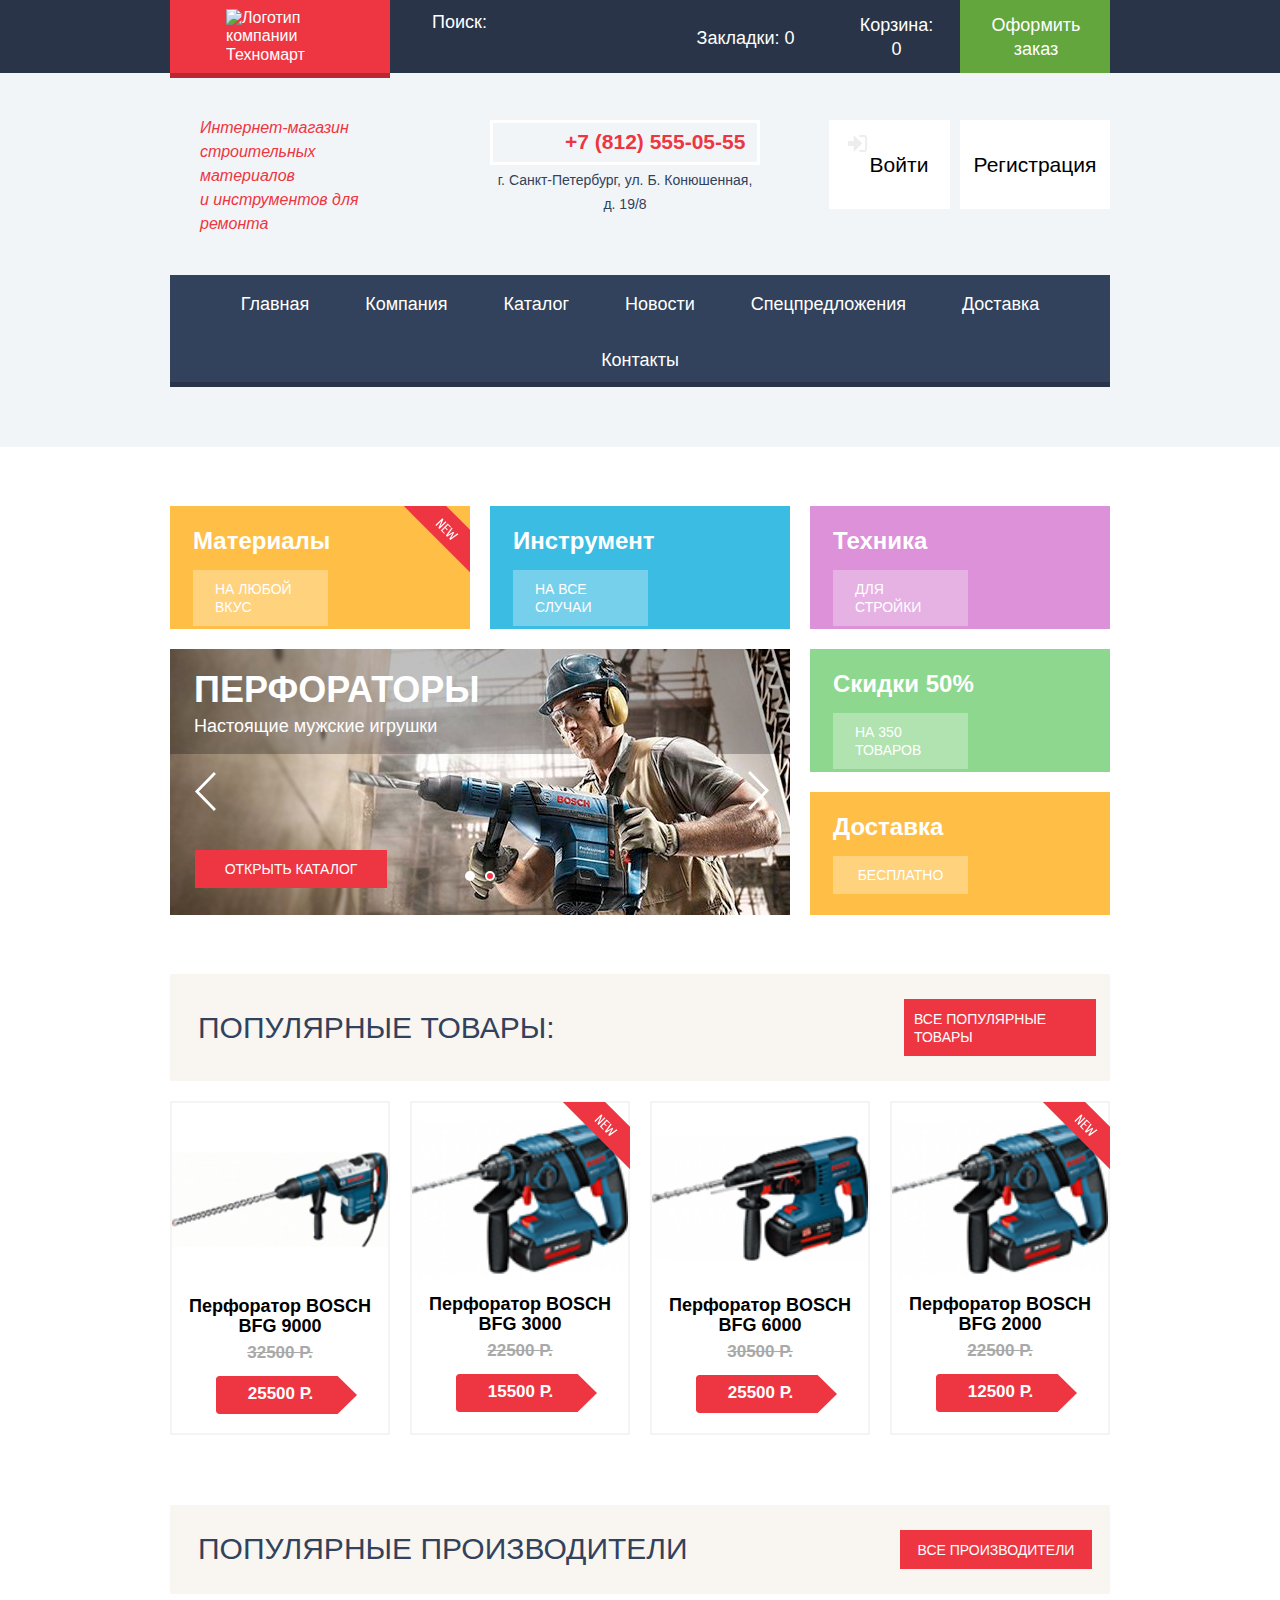
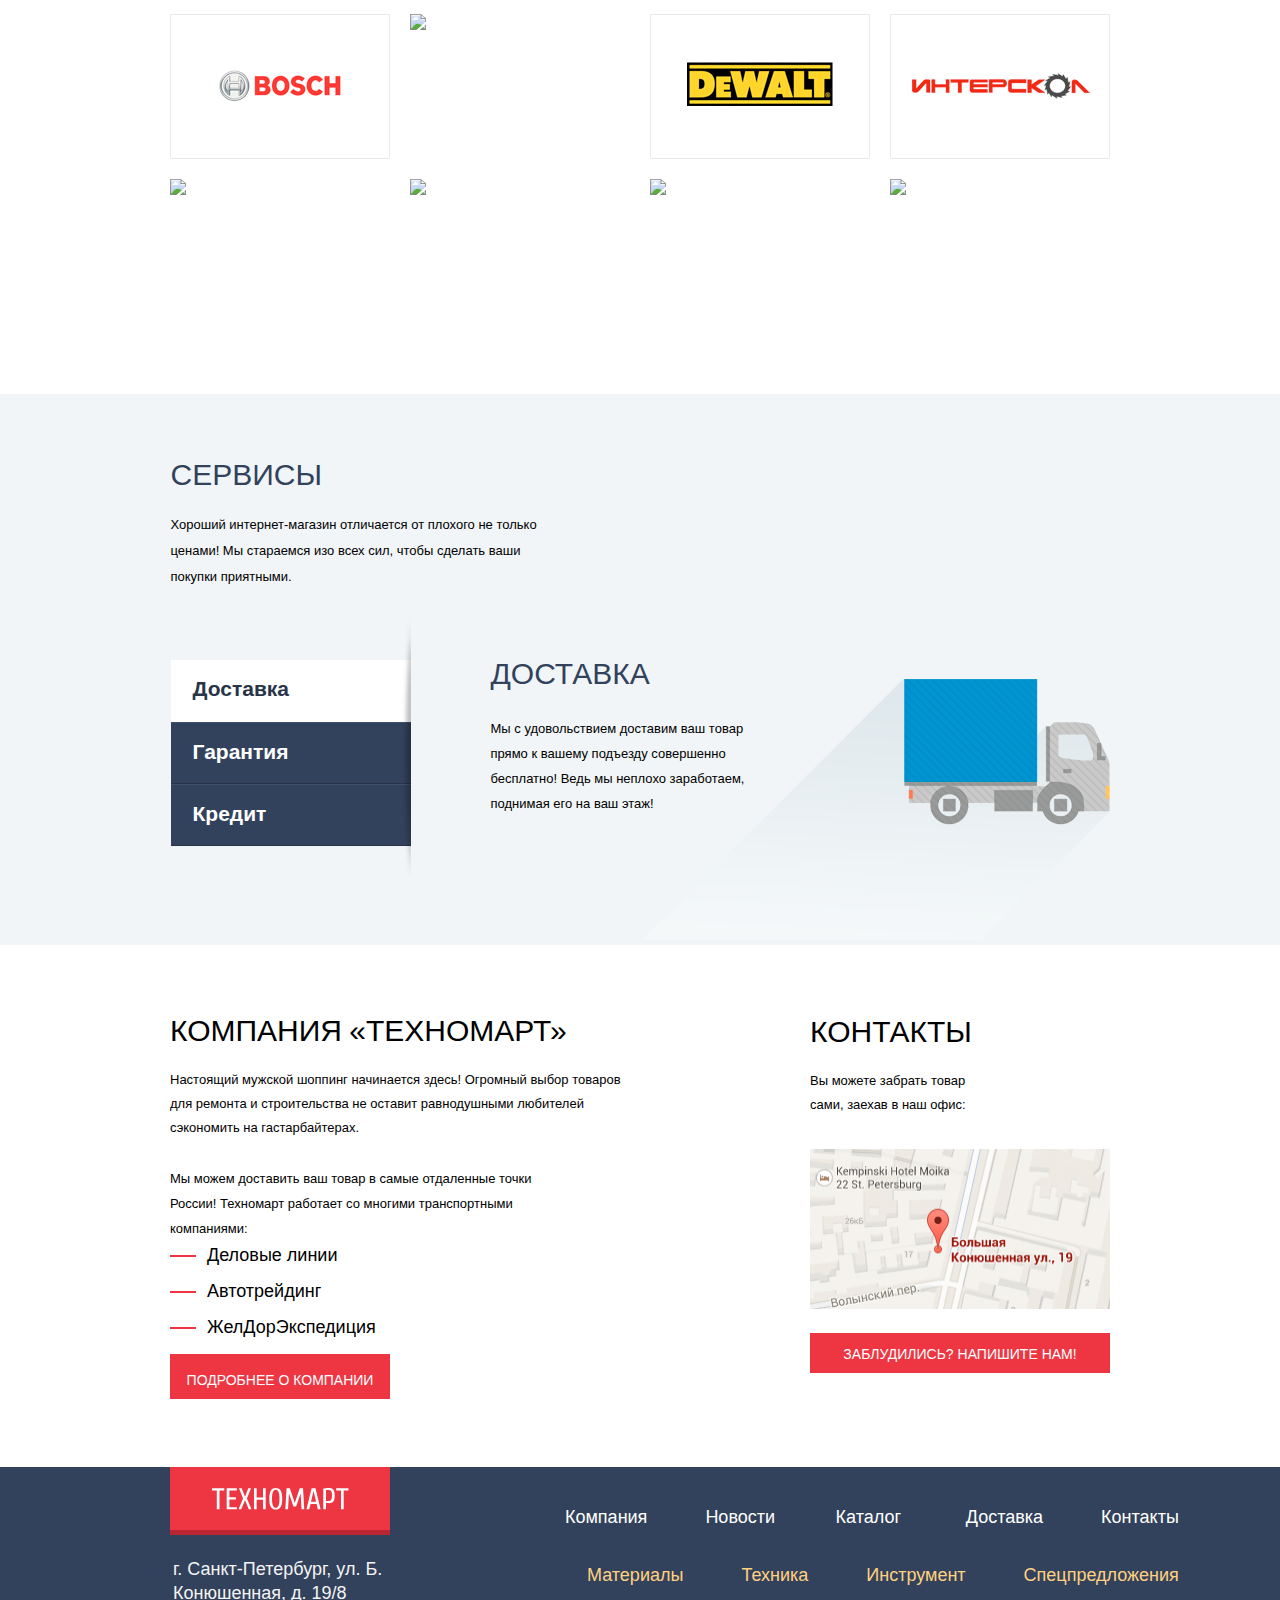
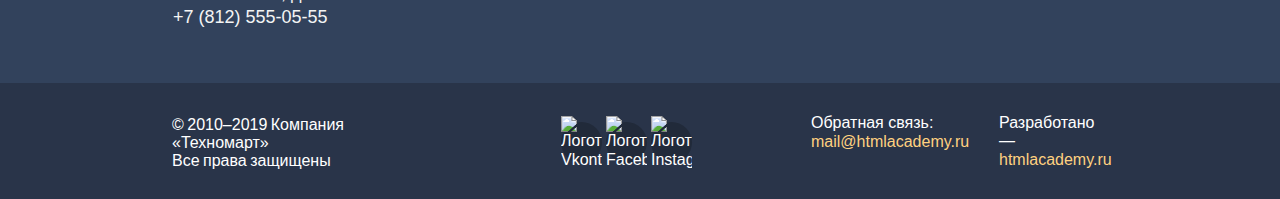
==== commit 36d7fdbf: "Доступная разметка главной страницы" ====
--- a/index.html
+++ b/index.html
@@ -11,7 +11,7 @@
   <link rel="manifest" href="manifest.webmanifest">
 
   <link rel="stylesheet" href="css/normalize.css">
-  <link rel="stylesheet" href="css/style.css">
+  <link rel="stylesheet" href="css/min.css">
 </head>
 
 
@@ -34,7 +34,7 @@
             </div>
           </form>
           <a class="orders-products-item bookmark-button" href="blank.html">Закладки: 0</a>
-          <a class="orders-products-item cart-button" href="blank.html"> Корзина: 0</a>
+          <a class="orders-products-item header-cart-button" href="blank.html"> Корзина: 0</a>
           <a class="orders-products-item order-button" href="blank.html">Оформить заказ</a>
         </div>
       </div>
@@ -70,23 +70,24 @@
       <h2 class="visually-hidden">Основные разделы</h2>
       <div class="block-service materials">
         <h3 class="name-service">Материалы</h3>
-        <a class="link-service" href="blank.html">на любой вкус</a>
+        <a class="link-service" href="blank.html" aria-label="Страница с материалами">на любой вкус</a>
       </div>
       <div class="block-service tools">
         <h3 class="name-service">Инструмент</h3>
-        <a class="link-service" href="blank.html">на все случаи</a>
+        <a class="link-service" href="blank.html" aria-label="Страница с инструментами">на все случаи</a>
       </div>
       <div class="block-service equipment">
         <h3 class="name-service">Техника</h3>
-        <a class="link-service" href="blank.html">для стройки</a>
+        <a class="link-service" href="blank.html" aria-label="Страница с техникой">для стройки</a>
       </div>
       <div class="block-service discounts">
         <h3 class="name-service">Скидки 50%</h3>
-        <a class="link-service" href="blank.html">на 350 товаров</a>
+        <a class="link-service" href="blank.html" aria-label="Страница с информацией об акциях и скидках">на 350
+          товаров</a>
       </div>
       <div class="block-service delivery">
         <h3 class="name-service">Доставка</h3>
-        <a class="link-service" href="blank.html">бесплатно</a>
+        <a class="link-service" href="blank.html" aria-label="Страница с информацией о доставке товаров">бесплатно</a>
       </div>
       <div class="gallery">
         <div class="slide-1">
@@ -103,18 +104,19 @@
         </div>
         <ul class="button-control">
           <li>
-            <button type="button" class="gallery-button-back"></button>
+            <button type="button" class="gallery-button gallery-button-back" aria-label="Предыдущий слайд"></button>
           </li>
           <li>
-            <button type="button" class="gallery-button-next"></button>
+            <button type="button" class="gallery-button gallery-button-next" aria-label="Следующий слайд"></button>
           </li>
         </ul>
-        <ul class="button-pagination">
+        <ul class="button-pagination-block">
           <li class="button-pagination-items">
-            <button type="button" class="button-pagination-first"></button>
+            <button type="button" class="button-pagination" aria-label="Кнопка выбора первого слайда"></button>
           </li>
           <li class="button-pagination-items">
-            <button type="button" class="button-pagination-second"></button>
+            <button type="button" class="button-pagination gallery-pagination-active"
+              aria-label="Кнопка выбора второго слайда"></button>
           </li>
         </ul>
       </div>
@@ -127,69 +129,85 @@
       </div>
       <ul class="product-list">
         <li class="product-card">
-          <div class="product-card-photo first-photo">
-            <img src="img/content/hammer3.jpg" width="184" height="164" alt="Перфоратор BOSCH BFG 9000">
-          </div>
-          <a class="product-card-link" href="blank.html">Перфоратор BOSCH BFG 9000</a>
+          <div class="product-card-photo">
+            <img src="img/content/hammer3.jpg" width="216" height="178" alt="Перфоратор BOSCH BFG 9000">
+          </div>
+          <a class="product-card-link" href="blank.html"
+            aria-label="Перейти на страницу товара Перфоратор BOSCH BFG 9000">Перфоратор BOSCH BFG 9000</a>
           <del>32500 Р.</del>
           <span>25500 Р.</span>
           <div class="product-card-choose">
             <div class="product-card-buttons">
-              <a class="product-card-button-buy" href="blank.html">КУПИТЬ</a>
-              <a class="product-card-button-bookmark" href="blank.html">В ЗАКЛАДКИ</a>
+              <a class="product-card-button-buy" href="blank.html"
+                aria-label="Добавить в корзину Перфоратор BOSCH BFG 9000">КУПИТЬ</a>
+              <a class="product-card-button-bookmark" href="blank.html"
+                aria-label="Добавить в закладки Перфоратор BOSCH BFG 9000">В ЗАКЛАДКИ</a>
             </div>
-            <a class="product-card-link" href="blank.html">Перфоратор BOSCH BFG 9000</a>
+            <a class="product-card-link" href="blank.html"
+              aria-label="Перейти на страницу товара Перфоратор BOSCH BFG 9000">Перфоратор BOSCH BFG 9000</a>
             <del>32500 Р.</del>
             <span>25500 Р.</span>
           </div>
         </li>
         <li class="product-card">
-          <div class="product-card-photo second-photo label-new">
-            <img src="img/content/hammer2.jpg" width="127" height="112" alt="Перфоратор BOSCH BFG 3000">
-          </div>
-          <a class="product-card-link" href="blank.html">Перфоратор BOSCH BFG 3000</a>
+          <div class="product-card-photo label-new">
+            <img src="img/content/hammer2.jpg" width="216" height="178" alt="Перфоратор BOSCH BFG 3000">
+          </div>
+          <a class="product-card-link" href="blank.html"
+            aria-label="Перейти на страницу товара Перфоратор BOSCH BFG 3000">Перфоратор BOSCH BFG 3000</a>
           <del>22500 Р.</del>
           <span>15500 Р.</span>
           <div class="product-card-choose">
             <div class="product-card-buttons">
-              <a class="product-card-button-buy" href="blank.html">КУПИТЬ</a>
-              <a class="product-card-button-bookmark" href="blank.html">В ЗАКЛАДКИ</a>
+              <a class="product-card-button-buy" href="blank.html"
+                aria-label="Добавить в корзину Перфоратор BOSCH BFG 3000">КУПИТЬ</a>
+              <a class="product-card-button-bookmark" href="blank.html"
+                aria-label="Добавить в закладки Перфоратор BOSCH BFG 3000">В ЗАКЛАДКИ</a>
             </div>
-            <a class="product-card-link" href="blank.html">Перфоратор BOSCH BFG 3000</a>
+            <a class="product-card-link" href="blank.html"
+              aria-label="Перейти на страницу товара Перфоратор BOSCH BFG 3000">Перфоратор BOSCH BFG 3000</a>
             <del>22500 Р.</del>
             <span>15500 Р.</span>
           </div>
         </li>
         <li class="product-card">
-          <div class="product-card-photo third-photo">
-            <img src="img/content/hammer1.jpg" width="144" height="128" alt="Перфоратор BOSCH BFG 6000">
-          </div>
-          <a class="product-card-link" href="blank.html">Перфоратор BOSCH BFG 6000</a>
+          <div class="product-card-photo">
+            <img src="img/content/hammer1.jpg" width="216" height="178" alt="Перфоратор BOSCH BFG 6000">
+          </div>
+          <a class="product-card-link" href="blank.html"
+            aria-label="Перейти на страницу товара Перфоратор BOSCH BFG 6000">Перфоратор BOSCH BFG 6000</a>
           <del>30500 Р.</del>
           <span>25500 Р.</span>
           <div class="product-card-choose">
             <div class="product-card-buttons">
-              <a class="product-card-button-buy" href="blank.html">КУПИТЬ</a>
-              <a class="product-card-button-bookmark" href="blank.html">В ЗАКЛАДКИ</a>
+              <a class="product-card-button-buy" href="blank.html"
+                aria-label="Добавить в корзину Перфоратор BOSCH BFG 6000">КУПИТЬ</a>
+              <a class="product-card-button-bookmark" href="blank.html"
+                aria-label="Добавить в закладки Перфоратор BOSCH BFG 6000">В ЗАКЛАДКИ</a>
             </div>
-            <a class="product-card-link" href="blank.html">Перфоратор BOSCH BFG 6000</a>
+            <a class="product-card-link" href="blank.html"
+              aria-label="Перейти на страницу товара Перфоратор BOSCH BFG 6000">Перфоратор BOSCH BFG 6000</a>
             <del>30500 Р.</del>
             <span>25500 Р.</span>
           </div>
         </li>
         <li class="product-card">
-          <div class="product-card-photo label-new fourth-photo">
-            <img src="img/content/hammer2.jpg" width="127" height="112" alt="Перфоратор BOSCH BFG 2000">
-          </div>
-          <a class="product-card-link" href="blank.html">Перфоратор BOSCH BFG 2000</a>
+          <div class="product-card-photo label-new">
+            <img src="img/content/hammer2.jpg" width="216" height="178" alt="Перфоратор BOSCH BFG 2000">
+          </div>
+          <a class="product-card-link" href="blank.html"
+            aria-label="Перейти на страницу товара Перфоратор BOSCH BFG 2000">Перфоратор BOSCH BFG 2000</a>
           <del>22500 Р.</del>
           <span>12500 Р.</span>
           <div class="product-card-choose">
             <div class="product-card-buttons">
-              <a class="product-card-button-buy" href="blank.html">КУПИТЬ</a>
-              <a class="product-card-button-bookmark" href="blank.html">В ЗАКЛАДКИ</a>
+              <a class="product-card-button-buy" href="blank.html"
+                aria-label="Добавить в корзину Перфоратор BOSCH BFG 2000">КУПИТЬ</a>
+              <a class="product-card-button-bookmark" href="blank.html"
+                aria-label="Добавить в закладки Перфоратор BOSCH BFG 2000">В ЗАКЛАДКИ</a>
             </div>
-            <a class="product-card-link" href="blank.html">Перфоратор BOSCH BFG 2000</a>
+            <a class="product-card-link" href="blank.html"
+              aria-label="Перейти на страницу товара Перфоратор BOSCH BFG 2000">Перфоратор BOSCH BFG 2000</a>
             <del>22500 Р.</del>
             <span>12500 Р.</span>
           </div>
@@ -204,36 +222,36 @@
       </div>
       <ul class="company-list">
         <li>
-          <a href="blank.html" class="company-logo"><img src="img/logo/bosch.png" width="220" height="145"
-              alt="Логотип компании BOSCH"></a>
-        </li>
-        <li>
-          <a href="blank.html" class="company-logo"><img src="img/logo/makita.png" width="220" height="145"
-              alt="Логотип компании Makita"></a>
-        </li>
-        <li>
-          <a href="blank.html" class="company-logo"><img src="img/logo/de-walt.png" width="220" height="145"
-              alt="Логотип компании DeWALT"></a>
-        </li>
-        <li>
-          <a href="blank.html" class="company-logo"><img src="img/logo/interskol.png" width="220" height="145"
-              alt="Логотип компании Интерскол"></a>
-        </li>
-        <li>
-          <a href="blank.html" class="company-logo"><img src="img/logo/hitachi.png" width="220" height="145"
-              alt="Логотип компании Hitachi"></a>
-        </li>
-        <li>
-          <a href="blank.html" class="company-logo"><img src="img/logo/lg.png" width="220" height="145"
-              alt="Логотип компании LG"></a>
-        </li>
-        <li>
-          <a href="blank.html" class="company-logo"><img src="img/logo/aeg.png" width="220" height="145"
-              alt="Логотип компании AEG"></a>
-        </li>
-        <li>
-          <a href="blank.html" class="company-logo"><img src="img/logo/metabo.png" width="220" height="145"
-              alt="Логотип компании Metabo"></a>
+          <a href="blank.html" class="company-logo" aria-label="Перейти на страницу с товарами компании BOSCH"><img
+              src="img/logo/bosch.png" width="220" height="145" alt="Логотип компании BOSCH"></a>
+        </li>
+        <li>
+          <a href="blank.html" class="company-logo" aria-label="Перейти на страницу с товарами компании Makita"><img
+              src="img/logo/makita.png" width="220" height="145" alt="Логотип компании Makita"></a>
+        </li>
+        <li>
+          <a href="blank.html" class="company-logo" aria-label="Перейти на страницу с товарами компании DeWALT"><img
+              src="img/logo/de-walt.png" width="220" height="145" alt="Логотип компании DeWALT"></a>
+        </li>
+        <li>
+          <a href="blank.html" class="company-logo" aria-label="Перейти на страницу с товарами компании Интерскол"><img
+              src="img/logo/interskol.png" width="220" height="145" alt="Логотип компании Интерскол"></a>
+        </li>
+        <li>
+          <a href="blank.html" class="company-logo" aria-label="Перейти на страницу с товарами компании Hitachi"><img
+              src="img/logo/hitachi.png" width="220" height="145" alt="Логотип компании Hitachi"></a>
+        </li>
+        <li>
+          <a href="blank.html" class="company-logo" aria-label="Перейти на страницу с товарами компании LG"><img
+              src="img/logo/lg.png" width="220" height="145" alt="Логотип компании LG"></a>
+        </li>
+        <li>
+          <a href="blank.html" class="company-logo" aria-label="Перейти на страницу с товарами компании AEG"><img
+              src="img/logo/aeg.png" width="220" height="145" alt="Логотип компании AEG"></a>
+        </li>
+        <li>
+          <a href="blank.html" class="company-logo" aria-label="Перейти на страницу с товарами компании Metabo"><img
+              src="img/logo/metabo.png" width="220" height="145" alt="Логотип компании Metabo"></a>
         </li>
       </ul>
     </section>
@@ -245,10 +263,12 @@
           стараемся изо всех сил, чтобы сделать ваши покупки приятными.</p>
         <div class="services-block">
           <ul class="services-list-button">
-            <li><button type="button"
-                class="services-item-button delivery-button services-item-button-active">Доставка</button></li>
-            <li><button type="button" class="services-item-button guarantee-button">Гарантия</button></li>
-            <li><button type="button" class="services-item-button guarantee-button">Кредит</button></li>
+            <li><button type="button" class="services-item-button delivery-button services-item-button-active"
+                aria-label="Информация об услуге Доставка">Доставка</button></li>
+            <li><button type="button" class="services-item-button guarantee-button"
+                aria-label="Информация об услуге Гарантия">Гарантия</button></li>
+            <li><button type="button" class="services-item-button guarantee-button"
+                aria-label="Информация об услуге Кредит">Кредит</button></li>
           </ul>
           <ul class="services-list">
             <li class="delivery-item">
@@ -295,7 +315,8 @@
       <section class="contacts">
         <h2 class="contacts-title">Контакты</h2>
         <p class="contacts-text">Вы можете забрать товар сами, заехав в наш офис:</p>
-        <a class="map-link" href="blank.html"><img src="img/content/map.jpg" width="300" height="158"
+        <a class="map-link" href="blank.html" aria-label="Открыть карту с адресом компании Техномарт"><img
+            src="img/content/map.jpg" width="300" height="160"
             alt="Карта с адресом: Санкт Петербург, ул. Большая Конюшенная, 19"></a>
         <a class="contacts-link link-red" href="blank.html">Заблудились? Напишите нам!</a>
       </section>
@@ -310,7 +331,8 @@
             <img src="img/svg/logo-technomart-footer.svg" width="138" height="23" alt="Логотип компании Техномарт">
           </a>
           <p class="footer-contacts-text">г. Санкт-Петербург, ул. Б. Конюшенная, д. 19/8</p>
-          <a class="contacts-phone" href="tel:+78125550555">+7 (812) 555-05-55</a>
+          <a class="contacts-phone" href="tel:+78125550555" aria-label="Позвонить в компанию Техномарт">+7 (812)
+            555-05-55</a>
         </div>
         <nav class="footer-navigation">
           <ul class="site-navigation-footer">
@@ -323,7 +345,7 @@
           <ul class="category-navigation">
             <li><a class="category-navigation-link" href="blank.html">Материалы</a></li>
             <li><a class="category-navigation-link" href="blank.html">Техника</a></li>
-            <li><a class="category-navigation-link">Инструмент</a></li>
+            <li><a class="category-navigation-link" href="blank.html">Инструмент</a></li>
             <li><a class="category-navigation-link" href="blank.html">Спецпредложения</a></li>
           </ul>
         </nav>
@@ -338,24 +360,29 @@
           </div>
           <ul class="social-network-list">
             <li class="social-network-item">
-              <a class="social-link" href=" #"><img src="img/svg/icon-vk.svg" alt="Логотип Vkontakte"></a>
+              <a class="social-link" href="https://vk.com/" aria-label="Перейти на страницу Vkontakte"><img
+                  src="img/svg/icon-vk.svg" alt="Логотип Vkontakte"></a>
             </li>
             <li class="social-network-item">
-              <a class="social-link" href="#"><img src="img/svg/icon-fb.svg" alt="Логотип Faceboook"></a>
+              <a class="social-link" href="https://www.facebook.com/" aria-label="Перейти на страницу Faceboook"><img
+                  src="img/svg/icon-fb.svg" alt="Логотип Faceboook"></a>
             </li>
 
             <li class="social-network-item">
-              <a class="social-link" href="#"><img src="img/svg/icon-insta.svg" alt="Логотип Instagram"></a>
+              <a class="social-link" href="https://www.instagram.com/" aria-label="Перейти на страницу Instagram"><img
+                  src="img/svg/icon-insta.svg" alt="Логотип Instagram"></a>
             </li>
           </ul>
           <div class="footer-feedback">
             <p class="feedback-text">
               Обратная связь:
-              <a class="feedback-link" href="mailto:mail@htmlacademy.ru">mail@htmlacademy.ru</a>
+              <a class="feedback-link" href="mailto:mail@htmlacademy.ru"
+                aria-label="Открыть электронную почту">mail@htmlacademy.ru</a>
             </p>
             <p class="developer-text">
               Разработано —
-              <a class="feedback-link" href="https://htmlacademy.ru/">htmlacademy.ru</a>
+              <a class="feedback-link" href="https://htmlacademy.ru/"
+                aria-label="Перейти на сайт разработчика">htmlacademy.ru</a>
           </div>
         </div>
       </div>
@@ -363,9 +390,9 @@
   </footer>
 </body>
 
-<div class="modal-feedback visually-hidden">
-  <button class="close-modal-button visually-hidden" type="button"></button>
-  <form action="URL" method="get">
+
+<div class="modal modal-feedback">
+  <form action="https://echo.htmlacademy.ru" method="get">
     <div class="modal-form-data">
       <p class="modal-form-name">
         <label>
@@ -382,14 +409,25 @@
       <p class="modal-form-textarea">
         <label>
           Текст письма:
-          <textarea name="text" rows="3" placeholder="В свободной форме"></textarea>
+          <textarea name="text" rows="4" placeholder="В свободной форме"></textarea>
         </label>
       </p>
     </div>
     <div class="modal-form-send">
-      <button class="form-send-button" type="submit">Отправить</button>
+      <button class="form-send-button link-red" type="submit" aria-label="Отправить письмо">Отправить</button>
     </div>
   </form>
+  <button class="close-modal-button close-modal-feedback" type="button" aria-label="Закрыть форму"></button>
 </div>
 
+
+<div class="modal modal-map">
+  <iframe
+    src="https://www.google.com/maps/embed?pb=!1m18!1m12!1m3!1d1998.6037999040354!2d30.322010416394033!3d59.938716271971415!2m3!1f0!2f0!3f0!3m2!1i1024!2i768!4f13.1!3m3!1m2!1s0x4696310fca5ba729%3A0xea9c53d4493c879f!2sBolshaya+Konyushennaya+ul.%2C+19%2C+Sankt-Peterburg%2C+Russia%2C+191186!5e0!3m2!1sen!2s!4v1441888483426"
+    width="766" height="560" allowfullscreen
+    title="Офис компании по адресу ул. Большая Конюшенная 19/8, Санкт-Петербург"></iframe>
+  <button class="close-modal-button close-modal-map" type="button" aria-label="Закрыть форму"></button>
+</div>
+
+
 </html>
--- a/css/min.css
+++ b/css/min.css
@@ -0,0 +1,2024 @@
+@font-face {
+  font-family: Cuprum;
+  src: url(../fonts/cuprum.woff2) format("woff2"), url(../fonts/cuprum.woff) format("woff");
+  font-weight: 400;
+  font-style: normal
+}
+
+@font-face {
+  font-family: Cuprum;
+  src: url(../fonts/cuprumbold.woff2) format("woff2"), url(../fonts/cuprumbold.woff) format("woff");
+  font-weight: 700;
+  font-style: normal
+}
+
+@font-face {
+  font-family: Cuprum;
+  src: url(../fonts/cuprumitalic.woff2) format("woff2"), url(../fonts/cuprumitalic.woff) format("woff");
+  font-weight: 400;
+  font-style: italic
+}
+
+@font-face {
+  font-family: Cuprum;
+  src: url(../fonts/cuprumbolditalic.woff2) format("woff2"), url(../fonts/cuprumbolditalic.woff) format("woff");
+  font-weight: 700;
+  font-style: italic
+}
+
+@font-face {
+  font-family: 'PT Sans';
+  src: url(../fonts/ptsans.woff2) format("woff2"), url(../fonts/ptsans.woff) format("woff");
+  font-weight: 400;
+  font-style: normal
+}
+
+@font-face {
+  font-family: 'PT Sans';
+  src: url(../fonts/ptsansbold.woff2) format("woff2"), url(../fonts/ptsansbold.woff) format("woff");
+  font-weight: 700;
+  font-style: normal
+}
+
+:root {
+  --basic-white: #ffffff;
+  --basic-white-opacity: rgba(255, 255, 255, 0.3);
+  --basic-black: #000000;
+  --basic-black-opacity: rgba(0, 0, 0, 0.3);
+  --basic-grey-opacity: rgba(169, 169, 169, 0.3);
+  --basic-light-grey-opacity: rgba(197, 197, 197, 0.3);
+  --basic-red: #EE3643;
+  --basic-yellow: #FFBF47;
+  --basic-yellow-opacity: rgba(255, 209, 128, 0.3);
+  --basic-light-green: #00ca74;
+  --basic-green: #63A63E;
+  --basic-dark-green: #367315;
+  --basic-grey: #32425C;
+  --basic-dark-grey: #293449;
+  --basic-light-grey: #F1F5F7;
+  --basic-blue: #405069;
+  --special-red: #CA2C37;
+  --special-dark-red: #BA2732;
+  --special-yellow: #FFD180;
+  --special-light-yellow: #F7F3EC;
+  --special-blue: #3BBCE3;
+  --special-dark-blue: #212A3A;
+  --special-dark-focus-blue: #161D29;
+  --special-lilac: #DC91D8;
+  --special-light-green: #8ED78F;
+  --special-green: #5FBB2D;
+  --special-dark-green: #518534;
+  --special-grey: #F9F5F0;
+  --special-dark-grey: #1D2739;
+  --special-light-grey: #A9A9A9;
+  --special-dirty-white: #C5C5C5;
+  --special-milk-white: #F4F4F4;
+  --font-cuprum: 'Cuprum', 'Arial', sans-serif;
+  --font-pt-sans: 'PT Sans', 'Arial', sans-serif
+}
+
+*,
+::after,
+::before {
+  box-sizing: border-box;
+  margin: 0;
+  padding: 0
+}
+
+html {
+  box-sizing: border-box
+}
+
+.page-body {
+  min-width: 940px;
+  min-height: 100%;
+  margin: 0;
+  padding: 0;
+  font-family: var(--font-cuprum);
+  font-style: normal;
+  font-weight: 400;
+  background-color: var(--basic-white);
+  display: grid;
+  grid-template-rows: min-content 1fr min-content;
+  align-content: start
+}
+
+a {
+  text-decoration: none;
+  color: var(--basic-white)
+}
+
+img {
+  max-width: 100%;
+  height: auto
+}
+
+.container {
+  margin: 0 auto;
+  max-width: 940px;
+  padding: 0
+}
+
+.visually-hidden {
+  position: absolute;
+  width: 1px;
+  height: 1px;
+  margin: -1px;
+  clip: rect(0 0 0 0)
+}
+
+.page {
+  height: 100%
+}
+
+.main-header {
+  background: var(--basic-light-grey)
+}
+
+.upper-band-header {
+  background: var(--basic-dark-grey)
+}
+
+.upper-block-header {
+  display: flex
+}
+
+.main-logo-header {
+  width: 220px;
+  padding: 9px;
+  background-color: var(--basic-red);
+  box-shadow: 0 5px 0 var(--special-dark-red);
+  display: flex;
+  justify-content: center;
+  align-items: center;
+  flex-shrink: 0
+}
+
+.main-logo-header:active {
+  background-color: var(--special-dark-red)
+}
+
+.user-navigation {
+  font-size: 18px;
+  line-height: 24px;
+  color: var(--basic-white);
+  display: flex;
+  flex-wrap: wrap
+}
+
+.products-search {
+  position: relative
+}
+
+.products-search input {
+  width: 270px;
+  padding: 12px 10px 10px 42px;
+  background-color: transparent;
+  border: none;
+  color: var(--basic-white)
+}
+
+.products-search label::before {
+  content: "";
+  position: absolute;
+  background-image: url(../img/svg/icon-search.svg);
+  background-repeat: no-repeat;
+  top: 12px;
+  left: 17px;
+  width: 17px;
+  height: 17px;
+  opacity: .5
+}
+
+.products-search label:hover:before {
+  opacity: 1
+}
+
+.products-search input::placeholder {
+  color: var(--basic-white)
+}
+
+.products-search input:focus {
+  background-color: var(--basic-white);
+  color: var(--basic-black);
+  outline: 0
+}
+
+.products-search label:active:before {
+  background-image: url(../img/svg/icon-search-red.svg);
+  opacity: 1
+}
+
+input::-webkit-search-cancel-button,
+input::-webkit-search-decoration,
+input::-webkit-search-results-button,
+input::-webkit-search-results-decoration {
+  display: none
+}
+
+.orders-products-item {
+  display: inline-flex;
+  flex-wrap: wrap;
+  justify-content: center;
+  align-items: center;
+  position: relative
+}
+
+.bookmark-button {
+  width: 165px;
+  padding: 10px 23px 8px 29px;
+  text-align: center
+}
+
+.bookmark-button::before {
+  content: url(../img/svg/icon-shape.svg);
+  opacity: .3;
+  width: 14px;
+  height: 16px;
+  position: absolute;
+  left: 20px;
+  top: 50%;
+  margin-top: -10px
+}
+
+.bookmark-button:hover::before {
+  opacity: 1
+}
+
+.bookmark-button:active {
+  opacity: .3;
+  background-color: var(--special-dark-focus-blue)
+}
+
+.header-cart-button {
+  width: 135px;
+  padding: 9px 24px 9px 32px;
+  text-align: center
+}
+
+.cart-button-filled {
+  background-color: var(--basic-red);
+  padding: 9px 13px 9px 27px
+}
+
+.header-cart-button::before {
+  content: url(../img/svg/icon-cart.svg);
+  opacity: .3;
+  width: 15px;
+  height: 15px;
+  position: absolute;
+  left: 11px;
+  top: 50%;
+  margin-top: -11px
+}
+
+.header-cart-button:hover::before {
+  opacity: 1
+}
+
+.header-cart-button:active {
+  opacity: .3
+}
+
+.order-button {
+  width: 150px;
+  background-color: var(--basic-green);
+  padding: 9px 10px 9px 12px;
+  text-align: center
+}
+
+.order-button:hover {
+  background-color: var(--special-green)
+}
+
+.order-button:active {
+  color: var(--basic-white-opacity)
+}
+
+.central-block-header {
+  display: grid;
+  grid-template-columns: 269px 270px 299px;
+  grid-gap: 51px;
+  justify-content: space-between;
+  padding: 43px 0 39px 0
+}
+
+.description {
+  width: 197px;
+  font-style: italic;
+  font-size: 16px;
+  line-height: 24px;
+  color: var(--basic-red);
+  margin-left: 30px
+}
+
+.header-contacts-phone {
+  width: 270px;
+  padding: 4px 10px 5px 72px;
+  margin: 4px 0 3px 0;
+  display: flex;
+  align-items: center;
+  text-align: start;
+  font-weight: 700;
+  font-size: 21px;
+  line-height: 30px;
+  color: var(--basic-red);
+  border: 3px solid var(--basic-white);
+  position: relative
+}
+
+.header-contacts-phone::before {
+  content: url(../img/svg/icon-phone.svg);
+  position: absolute;
+  left: 36px;
+  bottom: 2px
+}
+
+.addres {
+  width: 270px;
+  font-size: 14px;
+  line-height: 24px;
+  color: var(--basic-grey);
+  margin: 0;
+  padding: 0;
+  text-align: center
+}
+
+.header-account-block-in {
+  display: grid;
+  justify-self: end;
+  grid-template-columns: 121px 150px;
+  grid-gap: 10px;
+  margin: 4px 0 27px 0
+}
+
+.link-white {
+  color: var(--basic-black);
+  background-color: var(--basic-white);
+  font-size: 21px;
+  line-height: 21px;
+  display: flex;
+  justify-content: center;
+  align-items: center;
+  padding: 12px;
+  position: relative
+}
+
+.login-in {
+  width: 121px;
+  padding-left: 31px
+}
+
+.login-in::before {
+  content: url(../img/svg/icon-login-in.svg);
+  opacity: .3;
+  position: absolute;
+  left: 19px;
+  top: 14px;
+  padding-right: 7px
+}
+
+.registration {
+  width: 150px
+}
+
+.link-white:hover {
+  color: var(--basic-red)
+}
+
+.login-in:hover::before {
+  opacity: 1
+}
+
+.link-white:active {
+  color: var(--basic-black-opacity)
+}
+
+.login-in:focus::before {
+  opacity: .3
+}
+
+.login-out {
+  display: flex;
+  width: 299px;
+  margin: 2px 0 9px 0;
+  padding: 13px 55px;
+  position: relative;
+  text-align: center
+}
+
+.login-out::before {
+  content: url(../img/svg/icon-user.svg);
+  opacity: .3;
+  position: absolute;
+  left: 15px;
+  top: 14px
+}
+
+.login-out::after {
+  content: url(../img/svg/icon-login-out.svg);
+  opacity: .3;
+  position: absolute;
+  right: 17px;
+  top: 15px
+}
+
+.login-out:hover:after,
+.login-out:hover:before {
+  opacity: 1
+}
+
+.login-out:focus:after,
+.login-out:focus:before {
+  opacity: .3
+}
+
+.login-out:active {
+  color: var(--basic-black-opacity)
+}
+
+.links-control {
+  width: 210px;
+  display: flex;
+  justify-content: space-between;
+  margin: auto;
+  flex-wrap: wrap
+}
+
+.orders-link::after {
+  content: "";
+  display: inline-flex;
+  border-radius: 50%;
+  width: 4px;
+  height: 4px;
+  background-color: var(--basic-grey);
+  position: relative;
+  bottom: 3px;
+  left: 14px
+}
+
+.account-link,
+.orders-link {
+  font-size: 16px;
+  line-height: 12px;
+  color: var(--basic-grey)
+}
+
+.account-link:hover,
+.orders-link:hover {
+  color: var(--basic-red)
+}
+
+.account-link:active,
+.orders-link:active {
+  color: var(--basic-black-opacity)
+}
+
+.main-navigation {
+  min-height: 60px;
+  background: var(--basic-grey);
+  box-shadow: inset 0 -5px 0 var(--basic-dark-grey);
+  margin-bottom: 60px
+}
+
+.site-navigation-list {
+  list-style: none;
+  display: flex;
+  justify-content: center;
+  flex-wrap: wrap;
+  padding: 0;
+  margin: 0
+}
+
+.site-navigation-item {
+  display: flex;
+  align-items: center;
+  text-align: center
+}
+
+.link-grey {
+  font-size: 18px;
+  line-height: 24px;
+  color: var(--basic-white);
+  display: flex;
+  justify-content: center;
+  padding: 17px 28px 15px 28px
+}
+
+.link-grey:hover {
+  background-color: var(--basic-dark-grey);
+  box-shadow: inset 0 -5px 0 var(--basic-dark-grey)
+}
+
+.link-grey:active {
+  background-color: var(--special-dark-grey);
+  color: var(--basic-white-opacity)
+}
+
+.main-services-menu {
+  display: grid;
+  grid-gap: 20px;
+  grid-template-columns: repeat(3, 300px);
+  grid-template-rows: repeat(3, 123px);
+  margin-top: 59px
+}
+
+.block-service {
+  width: 300px;
+  padding: 20px 23px;
+  background-repeat: no-repeat
+}
+
+.name-service {
+  color: var(--basic-white);
+  font-weight: 700;
+  font-size: 24px;
+  line-height: 30px;
+  margin: 0
+}
+
+.link-service {
+  color: var(--basic-white);
+  width: 135px;
+  padding: 10px 22px;
+  background-color: var(--basic-white-opacity);
+  font-size: 14px;
+  line-height: 18px;
+  text-transform: uppercase;
+  display: inline-flex;
+  flex-wrap: wrap;
+  justify-content: center;
+  align-items: center;
+  margin-top: 14px
+}
+
+.link-service:hover {
+  background-color: var(--basic-light-grey-opacity)
+}
+
+.link-service:active {
+  background-color: var(--basic-grey-opacity)
+}
+
+.materials {
+  background-color: var(--basic-yellow);
+  background-image: url(../img/svg/icon-materials.svg), url(../img/svg/label-new.svg);
+  background-position-x: 214px, 231px;
+  background-position-y: 31px, top
+}
+
+.tools {
+  background-color: var(--special-blue);
+  background-image: url(../img/svg/icon-tools.svg);
+  background-position-x: 194px;
+  background-position-y: 35px
+}
+
+.equipment {
+  padding: 20px 23px;
+  background-color: var(--special-lilac);
+  background-image: url(../img/svg/icon-equipment.svg);
+  background-position-x: 192px;
+  background-position-y: 31px
+}
+
+.discounts {
+  background-color: var(--special-light-green);
+  background-image: url(../img/svg/icon-discounts.svg);
+  background-position-x: 196px;
+  background-position-y: 27px;
+  order: 2;
+  grid-column: 3
+}
+
+.delivery {
+  padding: 20px 23px;
+  background-color: var(--basic-yellow);
+  background-image: url(../img/svg/icon-delivery.svg);
+  background-position-x: 192px;
+  background-position-y: 31px;
+  order: 2;
+  grid-column: 3
+}
+
+.gallery {
+  position: relative;
+  width: 620px;
+  height: 266px
+}
+
+.slide-1 {
+  width: 620px;
+  height: 266px
+}
+
+.slide-2 {
+  display: none;
+  width: 620px;
+  height: 266px
+}
+
+.name-tools {
+  font-weight: 700;
+  font-size: 36px;
+  line-height: 36px;
+  margin: 0;
+  text-transform: uppercase;
+  color: var(--basic-white);
+  position: absolute;
+  top: 23px;
+  left: 24px
+}
+
+.description-tools {
+  font-size: 18px;
+  line-height: 24px;
+  margin: 0;
+  color: var(--basic-white);
+  position: absolute;
+  top: 65px;
+  left: 24px
+}
+
+.link-red {
+  padding: 10px;
+  font-size: 14px;
+  line-height: 18px;
+  text-transform: uppercase;
+  background-color: var(--basic-red);
+  display: inline-flex;
+  flex-wrap: wrap;
+  align-items: center;
+  justify-content: center
+}
+
+.gallery-link {
+  width: 192px;
+  position: absolute;
+  left: 25px;
+  bottom: 27px
+}
+
+.link-red:hover {
+  background-color: var(--special-red)
+}
+
+.link-red:active {
+  background-color: var(--special-dark-red)
+}
+
+.photo-tools {
+  width: 620px;
+  height: 266px;
+  background-color: var(--special-light-grey)
+}
+
+.button-control,
+.button-pagination {
+  cursor: pointer;
+  list-style: none
+}
+
+.gallery-button {
+  width: 22px;
+  height: 40px;
+  background-repeat: no-repeat;
+  position: absolute;
+  top: 122px;
+  background-color: transparent;
+  border: transparent;
+  cursor: pointer
+}
+
+.gallery-button-back {
+  background-image: url(../img/svg/arrow-left.svg);
+  left: 24px
+}
+
+.gallery-button-next {
+  background-image: url(../img/svg/arrow-right.svg);
+  right: 20px
+}
+
+.button-pagination-block {
+  display: flex;
+  width: 30px;
+  justify-content: space-between;
+  position: absolute;
+  bottom: 32px;
+  left: 295px;
+  list-style: none
+}
+
+.button-pagination {
+  display: inline-flex;
+  width: 10px;
+  height: 10px;
+  border-radius: 50%;
+  background-color: var(--basic-white);
+  border: 2px solid var(--basic-white)
+}
+
+.button-pagination.gallery-pagination-active {
+  display: inline-flex;
+  background-color: var(--basic-red);
+  pointer-events: none
+}
+
+.popular-company-header,
+.popular-products-header {
+  padding: 25px 14px 25px 28px;
+  background-color: var(--special-grey);
+  display: flex;
+  align-items: center;
+  justify-content: space-between;
+  margin-top: 59px;
+  margin-bottom: 20px
+}
+
+.popular-company-header {
+  padding-right: 18px
+}
+
+.popular-company-name,
+.popular-products-name {
+  font-size: 30px;
+  line-height: 30px;
+  font-weight: 400;
+  text-transform: uppercase;
+  color: var(--basic-grey)
+}
+
+.popular-company-link,
+.popular-products-link {
+  width: 192px;
+  padding-top: 11px
+}
+
+.product-list {
+  font-family: var(--font-pt-sans);
+  list-style: none;
+  display: grid;
+  grid-template-columns: 1fr 1fr 1fr 1fr;
+  grid-gap: 20px;
+  margin-bottom: 70px
+}
+
+.product-card {
+  width: 220px;
+  background: var(--basic-white);
+  border: 2px solid var(--special-milk-white);
+  display: flex;
+  flex-direction: column;
+  align-items: center;
+  position: relative
+}
+
+.product-card-choose {
+  width: 220px;
+  background: var(--basic-white);
+  display: none;
+  flex-direction: column;
+  align-items: center;
+  position: absolute;
+  top: -2px;
+  box-shadow: 0 0 15px var(--basic-black-opacity)
+}
+
+.product-card:hover .product-card-choose {
+  display: flex
+}
+
+.product-card-photo {
+  width: 220px;
+  display: flex;
+  align-items: center;
+  justify-content: center;
+  object-fit: contain
+}
+
+.label-new::after {
+  content: "";
+  width: 70px;
+  height: 70px;
+  display: flex;
+  position: absolute;
+  background-image: url(../img/svg/label-new.svg);
+  right: -2px;
+  top: -1px
+}
+
+.product-card-link {
+  width: 185px;
+  font-weight: 700;
+  font-size: 18px;
+  line-height: 20px;
+  color: var(--basic-black);
+  justify-self: center;
+  text-align: center;
+  margin-bottom: 8px
+}
+
+.product-card del {
+  font-weight: 700;
+  font-size: 17px;
+  line-height: 18px;
+  text-transform: uppercase;
+  color: var(--special-light-grey);
+  justify-self: center;
+  text-align: center;
+  margin-bottom: 14px
+}
+
+.product-card span {
+  color: var(--basic-white);
+  font-family: var(--font-pt-sans);
+  font-weight: 700;
+  font-size: 17px;
+  line-height: 18px;
+  text-transform: uppercase;
+  width: 141px;
+  background-image: url(../img/svg/shape.svg);
+  justify-self: center;
+  text-align: center;
+  margin: 0 0 19px 13px;
+  border-radius: 3px;
+  padding: 9px 22px 11px 10px
+}
+
+.product-card-choose span {
+  margin-bottom: 21px
+}
+
+.product-card-buttons {
+  width: 220px;
+  padding: 38px 0 56.5px 0;
+  display: flex;
+  flex-direction: column;
+  align-items: center;
+  justify-content: center
+}
+
+.product-card-button-buy {
+  display: flex;
+  width: 135px;
+  padding: 11px 30px 9px 54px;
+  font-family: var(--font-cuprum);
+  font-size: 14px;
+  line-height: 18px;
+  text-transform: uppercase;
+  color: var(--basic-white);
+  background: var(--basic-green);
+  box-shadow: inset 0 -3px 0 var(--basic-dark-green);
+  border-radius: 2px;
+  align-items: center;
+  margin-bottom: 10px;
+  position: relative;
+  text-align: center
+}
+
+.product-card-button-buy::before {
+  content: url(../img/svg/icon-cart.svg);
+  padding-right: 9px;
+  opacity: .3;
+  position: absolute;
+  left: 30px
+}
+
+.product-card-button-buy:hover {
+  background: var(--special-green)
+}
+
+.product-card-button-buy:active {
+  background: var(--special-dark-green)
+}
+
+.product-card-button-bookmark {
+  width: 135px;
+  padding: 7px 24px;
+  font-family: var(--font-cuprum);
+  font-size: 14px;
+  line-height: 18px;
+  text-transform: uppercase;
+  color: var(--basic-grey);
+  background: var(--basic-white);
+  border-radius: 2px;
+  border: 3px solid var(--basic-green);
+  display: flex;
+  align-items: center;
+  justify-content: center;
+  cursor: pointer
+}
+
+.product-card-button-bookmark:hover {
+  border: 3px solid var(--basic-grey)
+}
+
+.product-card-button-bookmark:focus {
+  opacity: .3
+}
+
+.company-list {
+  list-style: none;
+  padding: 0;
+  display: grid;
+  grid-template-rows: 1fr 1fr;
+  grid-template-columns: 1fr 1fr 1fr 1fr;
+  grid-column-gap: 20px;
+  grid-row-gap: 20px;
+  align-items: center;
+  margin-bottom: 70px
+}
+
+.company-logo {
+  display: flex;
+  width: 220;
+  height: 145
+}
+
+.company-logo:hover {
+  box-shadow: 0 0 15px var(--basic-black-opacity)
+}
+
+.company-logo:focus {
+  box-shadow: 0 0 15px var(--basic-black-opacity);
+  opacity: .3
+}
+
+.services-background {
+  background-color: var(--basic-light-grey);
+  display: flex
+}
+
+.services {
+  padding: 66px 0 99px 0
+}
+
+.service-title {
+  margin-bottom: 22px;
+  font-size: 30px;
+  line-height: 30px;
+  font-weight: 400;
+  text-transform: uppercase;
+  color: var(--basic-grey)
+}
+
+.service-title-description {
+  margin-bottom: 70px;
+  width: 394px;
+  font-family: var(--font-pt-sans);
+  font-size: 13px;
+  line-height: 26px;
+  color: var(--basic-black)
+}
+
+.services-block {
+  display: flex
+}
+
+.services-list-button {
+  list-style: none;
+  margin-right: 80px;
+  position: relative
+}
+
+.services-list-button::after {
+  content: "";
+  width: 10px;
+  height: 279px;
+  background-image: url(../img/content/shadow.png);
+  background-repeat: no-repeat;
+  position: absolute;
+  left: 230px;
+  top: -50px
+}
+
+.services-item-button {
+  width: 240px;
+  background-color: var(--basic-grey);
+  font-weight: 700;
+  font-size: 21px;
+  line-height: 30px;
+  color: var(--basic-white);
+  border-top: 1px solid var(--basic-blue);
+  border-bottom: 1px solid var(--basic-dark-grey);
+  border-right: none;
+  border-left: none;
+  cursor: pointer;
+  text-align: left;
+  padding: 14px 22px 16px 22px
+}
+
+.services-item-button:hover {
+  background: var(--basic-dark-grey)
+}
+
+.services-item-button.services-item-button-active {
+  background: var(--basic-white);
+  color: var(--basic-dark-grey);
+  border-top: 1px solid var(--basic-white);
+  border-bottom: 1px solid var(--basic-white);
+  pointer-events: none;
+  padding-top: 13px;
+  padding-bottom: 17px
+}
+
+.service-name {
+  margin-bottom: 29px;
+  font-size: 30px;
+  line-height: 27px;
+  font-weight: 400;
+  text-transform: uppercase;
+  color: var(--basic-grey)
+}
+
+.service-text-description {
+  width: 275px;
+  font-family: var(--font-pt-sans);
+  font-size: 13px;
+  line-height: 25px;
+  color: var(--basic-black)
+}
+
+.services-list {
+  list-style: none
+}
+
+.delivery-item {
+  width: 619px;
+  position: relative
+}
+
+.delivery-item::after {
+  content: "";
+  background-image: url(../img/content/delivery.png);
+  position: absolute;
+  width: 468px;
+  height: 261px;
+  right: 0;
+  top: 19px
+}
+
+.guarantee-item {
+  display: none;
+  width: 619px;
+  position: relative
+}
+
+.guarantee-item::after {
+  content: "";
+  background-image: url(../img/content/guarantee.png);
+  position: absolute;
+  width: 468px;
+  height: 261px;
+  right: 0;
+  top: 19px
+}
+
+.credit-item {
+  display: none;
+  width: 619px;
+  position: relative
+}
+
+.credit-item::after {
+  content: "";
+  background-image: url(../img/content/credit.png);
+  position: absolute;
+  width: 468px;
+  height: 261px;
+  right: 0;
+  top: 19px
+}
+
+.about-contacts-block {
+  display: flex;
+  padding: 72px 0 68px 0;
+  justify-content: space-between
+}
+
+.about {
+  width: 460px
+}
+
+.about-title {
+  font-size: 30px;
+  line-height: 28px;
+  font-weight: 400;
+  word-spacing: -1px;
+  text-transform: uppercase;
+  margin-bottom: 23px
+}
+
+.about-text-first {
+  font-family: var(--font-pt-sans);
+  font-size: 13px;
+  line-height: 24px;
+  width: 460px;
+  margin-bottom: 26px
+}
+
+.about-text-second {
+  font-family: var(--font-pt-sans);
+  font-size: 13px;
+  line-height: 25px;
+  width: 400px;
+  margin-bottom: 5px
+}
+
+.partners-list {
+  font-size: 18px;
+  line-height: 18px;
+  list-style: none;
+  padding-left: 37px
+}
+
+.partners-item {
+  margin-bottom: 18px;
+  position: relative
+}
+
+.partners-item::before {
+  content: "";
+  width: 26px;
+  height: 2px;
+  background-image: url(../img/svg/line.svg);
+  position: absolute;
+  left: -37px;
+  top: 9px
+}
+
+.about-link {
+  width: 220px;
+  padding-top: 17px
+}
+
+.contacts {
+  width: 300px
+}
+
+.contacts-title {
+  font-size: 30px;
+  line-height: 30px;
+  font-weight: 400;
+  text-transform: uppercase;
+  margin-bottom: 22px
+}
+
+.contacts-text {
+  font-family: var(--font-pt-sans);
+  font-size: 13px;
+  line-height: 24px;
+  width: 181px;
+  margin-bottom: 32px
+}
+
+.map-link {
+  background-color: var(--basic-light-grey);
+  display: inline-flex;
+  width: 300px;
+  height: 160px;
+  margin-bottom: 24px
+}
+
+.contacts-link {
+  width: 300px;
+  padding-top: 12px
+}
+
+.bread-crumbs-list {
+  list-style: none;
+  margin: 16px auto 18px auto;
+  display: flex;
+  flex-wrap: wrap;
+  align-items: center
+}
+
+.crumbs-item {
+  position: relative;
+  margin-right: 17px
+}
+
+.crumbs-link {
+  font-size: 13px;
+  line-height: 27px;
+  text-transform: uppercase;
+  color: var(--basic-black);
+  font-family: var(--font-pt-sans);
+  position: relative;
+  padding-right: 25px
+}
+
+.crumbs-link-home {
+  background-image: url(../img/svg/icon-home.svg);
+  background-repeat: no-repeat;
+  background-position-y: 5px;
+  width: 14px;
+  height: 18px;
+  display: inline-flex;
+  padding-left: 14px
+}
+
+.link-after::after {
+  content: url(../img/svg/arrow-right-small.svg);
+  width: 8px;
+  height: 12px;
+  position: absolute;
+  right: 0
+}
+
+.hammer-page {
+  background-color: var(--basic-light-grey);
+  margin-bottom: 20px
+}
+
+.hammer-page-title {
+  font-size: 30px;
+  line-height: 30px;
+  font-weight: 400;
+  text-transform: uppercase;
+  color: var(--basic-grey);
+  padding: 29px 29px
+}
+
+.catalog-page {
+  display: grid;
+  grid-template-columns: 220px 700px;
+  grid-column-gap: 20px;
+  margin-bottom: 59px
+}
+
+.filter-form {
+  display: flex;
+  flex-direction: column
+}
+
+.filter-form-title {
+  font-family: var(--font-pt-sans);
+  font-style: normal;
+  font-weight: 400;
+  font-size: 13px;
+  line-height: 18px;
+  text-transform: uppercase;
+  color: var(--basic-black);
+  background-color: var(--special-light-yellow);
+  padding: 11px 18px;
+  margin-bottom: 14px
+}
+
+.filter-block-title {
+  font-family: var(--font-pt-sans);
+  font-style: normal;
+  font-weight: 700;
+  font-size: 17px;
+  line-height: 30px;
+  text-transform: uppercase;
+  color: var(--basic-black);
+  padding: 0;
+  margin: 0
+}
+
+.cost-choice {
+  width: 220px;
+  background-color: var(--special-light-yellow);
+  padding: 38px 20px 39px 30px;
+  border-radius: 5px;
+  position: relative
+}
+
+.cost-choice .scale {
+  height: 2px;
+  background: #d7dcde
+}
+
+.cost-choice .bar {
+  width: 142px;
+  height: 2px;
+  background: var(--basic-light-green)
+}
+
+.cost-choice .toggle {
+  position: absolute;
+  top: 28px;
+  left: 0;
+  width: 4px;
+  height: 4px;
+  padding: 0;
+  background-color: var(--special-light-grey);
+  border: 8px solid var(--basic-white);
+  border-radius: 50%;
+  box-shadow: 0 2px 1px 0 #cfcfcf;
+  cursor: pointer;
+  box-sizing: content-box
+}
+
+.cost-choice .toggle-min {
+  left: 18px
+}
+
+.cost-choice .toggle-max {
+  left: 160px
+}
+
+.cost-interval {
+  display: flex;
+  justify-content: space-between;
+  align-items: center;
+  margin-top: 9px;
+  margin-bottom: 25px;
+  border-bottom: 1px solid var(--basic-light-grey)
+}
+
+.cost-interval input {
+  font-family: var(--font-pt-sans);
+  font-size: 17px;
+  line-height: 18px;
+  text-transform: uppercase;
+  color: var(--basic-black);
+  background-color: var(--special-light-yellow);
+  border: none;
+  border-radius: 5px;
+  width: 95px;
+  padding: 10px 0;
+  text-align: center
+}
+
+.cost-interval input::placeholder {
+  color: var(--basic-black);
+  text-align: center
+}
+
+.fieldset {
+  padding: 0;
+  margin-bottom: 17px;
+  border: none
+}
+
+.filter-block-title {
+  font-weight: 700;
+  font-size: 17px;
+  line-height: 30px;
+  text-transform: uppercase;
+  margin-bottom: 11px
+}
+
+.company-choice {
+  list-style: none;
+  padding-bottom: 26px;
+  font-family: var(--font-pt-sans);
+  font-size: 15px;
+  line-height: 19px;
+  text-transform: uppercase;
+  color: var(--basic-black);
+  display: grid;
+  grid-row-gap: 21px;
+  margin-top: 7px;
+  border-bottom: 1px solid var(--basic-light-grey)
+}
+
+.filter-option label {
+  position: relative;
+  display: block;
+  cursor: pointer;
+  user-select: none;
+  padding-left: 35px
+}
+
+.filter-input-checkbox+label::before {
+  content: "";
+  position: absolute;
+  background-image: url(../img/svg/checkbox-off.svg);
+  background-repeat: no-repeat;
+  left: 0;
+  bottom: -1px;
+  width: 23px;
+  height: 23px;
+  opacity: .7
+}
+
+.filter-input-checkbox+label:hover::before {
+  opacity: 1
+}
+
+.filter-input-checkbox:disabled+label::before {
+  opacity: .3
+}
+
+.filter-input-checkbox:checked+label::before {
+  content: "";
+  position: absolute;
+  background-image: url(../img/svg/checkbox-on.svg);
+  background-repeat: no-repeat;
+  left: 0;
+  bottom: -1px;
+  width: 27px;
+  height: 23px
+}
+
+.power-choice {
+  list-style: none;
+  padding: 0;
+  margin: 0;
+  font-family: var(--font-pt-sans);
+  font-size: 15px;
+  line-height: 19px;
+  text-transform: uppercase;
+  color: var(--basic-black);
+  display: grid;
+  grid-row-gap: 22px;
+  margin-top: 16px;
+  margin-bottom: 19px
+}
+
+.filter-input-radio+label::before {
+  content: "";
+  position: absolute;
+  background-image: url(../img/svg/radio-off.svg);
+  background-repeat: no-repeat;
+  left: 0;
+  bottom: -1px;
+  width: 25px;
+  height: 26px;
+  opacity: .7
+}
+
+.filter-input-radio+label:hover::before {
+  opacity: 1
+}
+
+.filter-input-radio:disabled+label::before {
+  opacity: .3
+}
+
+.filter-input-radio:checked+label::before {
+  content: "";
+  position: absolute;
+  background-image: url(../img/svg/radio-on.svg);
+  background-repeat: no-repeat;
+  left: 0;
+  bottom: -1px;
+  width: 25px;
+  height: 26px
+}
+
+.button-result {
+  font-family: var(--font-pt-sans);
+  font-size: 13px;
+  line-height: 18px;
+  color: var(--basic-black);
+  width: 220px;
+  padding: 10px 78px;
+  background-color: var(--basic-white);
+  border: 1px solid var(--special-milk-white);
+  cursor: pointer
+}
+
+.sort-block {
+  font-family: var(--font-pt-sans);
+  font-size: 13px;
+  line-height: 18px;
+  color: var(--basic-black);
+  background-color: var(--special-light-yellow);
+  padding: 11px 16px 11px 21px;
+  margin-bottom: 26px;
+  display: flex;
+  width: 700px
+}
+
+.sort-block-title {
+  font-family: var(--font-pt-sans);
+  font-weight: 400;
+  font-size: 13px;
+  line-height: 18px;
+  padding-right: 140px;
+  text-transform: uppercase
+}
+
+.sort-first-list {
+  width: 355px;
+  list-style: none;
+  display: grid;
+  grid-template-columns: max-content max-content max-content;
+  grid-column-gap: 68px;
+  grid-row-gap: 10px;
+  justify-content: center
+}
+
+.sort-first-item {
+  font-family: var(--font-pt-sans);
+  font-size: 13px;
+  line-height: 18px;
+  color: var(--basic-black-opacity);
+  text-transform: uppercase;
+  border-bottom: 2px dotted var(--basic-red)
+}
+
+.sort-first-item:hover {
+  color: var(--basic-black);
+  border-bottom: 1px solid var(--basic-red)
+}
+
+.sort-first-item.first-list-active {
+  color: var(--basic-red);
+  border-bottom: none;
+  pointer-events: none
+}
+
+.sort-second-list {
+  list-style: none;
+  display: grid;
+  grid-template-columns: 1fr 1fr;
+  grid-column-gap: 21px;
+  align-items: center;
+  padding: 0 0 0 46px;
+  margin: 0
+}
+
+.sort-second-list-up {
+  background-image: url(../img/svg/arrow-up-grey.svg);
+  display: flex;
+  width: 11px;
+  height: 10px
+}
+
+.sort-second-list-up:hover {
+  background-image: url(../img/svg/arrow-up-black.svg);
+  display: flex;
+  width: 11px;
+  height: 10px
+}
+
+.sort-second-list-up.second-list-active {
+  background-image: url(../img/svg/arrow-up-red.svg);
+  display: flex;
+  width: 11px;
+  height: 10px;
+  pointer-events: none
+}
+
+.sort-second-list-down {
+  background-image: url(../img/svg/arrow-down-grey.svg);
+  display: flex;
+  width: 11px;
+  height: 10px
+}
+
+.sort-second-list-down:hover {
+  background-image: url(../img/svg/arrow-down-black.svg);
+  display: flex;
+  width: 11px;
+  height: 10px
+}
+
+.sort-second-list-down.second-list-active {
+  background-image: url(../img/svg/arrow-down-red.svg);
+  display: flex;
+  width: 11px;
+  height: 10px;
+  pointer-events: none
+}
+
+.product-list-catalog {
+  font-family: var(--font-pt-sans);
+  list-style: none;
+  display: grid;
+  grid-template-columns: 1fr 1fr 1fr;
+  grid-column-gap: 20px;
+  grid-row-gap: 18px
+}
+
+.product-card .last-card-span {
+  margin-top: 31px
+}
+
+.pages-list {
+  list-style: none;
+  display: flex;
+  margin-top: 47px
+}
+
+.pages-item-link.pages-item-active {
+  font-family: var(--font-pt-sans);
+  font-size: 13px;
+  line-height: 18px;
+  color: var(--basic-white);
+  background: var(--basic-red);
+  border-radius: 2px;
+  margin: 0 10px 0 0;
+  pointer-events: none
+}
+
+.pages-item-1,
+.pages-item-2,
+.pages-item-3,
+.pages-item-next {
+  font-family: var(--font-pt-sans);
+  font-size: 13px;
+  line-height: 18px;
+  color: var(--basic-black);
+  background: var(--basic-white);
+  border: 1px solid var(--special-milk-white);
+  border-radius: 2px;
+  margin: 0 10px 0 0
+}
+
+.pages-item-link {
+  display: inline-flex;
+  width: 38px;
+  padding: 9px 0;
+  justify-content: center
+}
+
+.pages-item-next {
+  display: inline-flex;
+  width: 140px;
+  padding: 10px 0;
+  justify-content: center
+}
+
+.pages-item-1:hover,
+.pages-item-2:hover,
+.pages-item-3:hover,
+.pages-item-next:hover {
+  border: 1px solid var(--special-dirty-white)
+}
+
+.pages-item-1:focus,
+.pages-item-2:focus,
+.pages-item-3:focus,
+.pages-item-next:focus {
+  border: 1px solid var(--basic-red)
+}
+
+.info-block {
+  background-color: var(--basic-light-grey);
+  padding: 64px 0 69px 0
+}
+
+.info-block-title {
+  font-size: 30px;
+  line-height: 30px;
+  font-weight: 400;
+  text-transform: uppercase;
+  color: var(--basic-black);
+  margin-bottom: 25px
+}
+
+.info-block-text {
+  font-family: var(--font-pt-sans);
+  font-size: 13px;
+  line-height: 24px;
+  color: var(--basic-black)
+}
+
+.main-footer {
+  background-color: var(--basic-grey)
+}
+
+.footer-upper-block {
+  display: grid;
+  grid-template-columns: 325px 1fr;
+  grid-column-gap: 70px;
+  padding-bottom: 54px
+}
+
+.main-logo-footer {
+  width: 220px;
+  padding: 20px;
+  background-color: var(--basic-red);
+  box-shadow: 0 5px 0 var(--special-dark-red);
+  display: inline-flex;
+  justify-content: center;
+  align-items: center;
+  margin-bottom: 27px;
+  flex-shrink: 0
+}
+
+.main-logo-footer:active {
+  background-color: var(--special-dark-red)
+}
+
+.footer-contacts-text {
+  font-size: 18px;
+  line-height: 24px;
+  color: var(--special-milk-white);
+  margin-left: 3px
+}
+
+.contacts-phone {
+  font-size: 18px;
+  line-height: 24px;
+  color: var(--special-milk-white);
+  margin-left: 3px
+}
+
+.footer-navigation {
+  margin-top: 38px
+}
+
+.site-navigation-footer {
+  display: grid;
+  grid-template-columns: 1fr 1fr 1fr 1fr 1fr;
+  grid-column-gap: 58px;
+  grid-row-gap: 20px;
+  list-style: none;
+  margin-bottom: 34px
+}
+
+.site-navigation-link {
+  font-size: 18px;
+  line-height: 24px
+}
+
+.site-navigation-link:hover {
+  text-decoration: underline
+}
+
+.site-navigation-link:active {
+  color: var(--basic-white-opacity)
+}
+
+.category-navigation {
+  display: grid;
+  grid-template-columns: 1fr 1fr 1fr 1fr;
+  grid-column-gap: 58px;
+  grid-row-gap: 20px;
+  list-style: none;
+  margin-left: 22px
+}
+
+.category-navigation-link {
+  font-size: 18px;
+  line-height: 24px;
+  color: var(--special-yellow)
+}
+
+.category-navigation-link:hover {
+  text-decoration: underline
+}
+
+.category-navigation-link:active {
+  color: var(--basic-yellow-opacity)
+}
+
+.lower-footer {
+  background-color: var(--basic-dark-grey)
+}
+
+.footer-lower-block {
+  display: flex;
+  align-items: center;
+  justify-content: space-between;
+  padding: 31px 0 29px 0
+}
+
+.copyright {
+  width: 240px;
+  margin-left: 2px
+}
+
+.copyright:first-child {
+  word-spacing: -1px;
+  margin-bottom: -2px
+}
+
+.social-network-list {
+  display: flex;
+  list-style: none;
+  justify-content: center;
+  flex-wrap: wrap;
+  margin: 2px 0 0 30px
+}
+
+.social-link {
+  width: 41px;
+  height: 41px;
+  background-color: var(--special-dark-blue);
+  border-radius: 50%;
+  display: inline-flex;
+  align-items: center;
+  justify-content: center;
+  margin: 2px
+}
+
+.social-link:active,
+.social-link:hover {
+  background-color: var(--basic-red)
+}
+
+.copyright,
+.developer-text,
+.feedback-text {
+  font-size: 16px;
+  line-height: 18px;
+  color: var(--basic-white)
+}
+
+.footer-feedback {
+  display: grid;
+  grid-template-columns: 137px 99px;
+  grid-gap: 51px;
+  justify-self: center;
+  margin-right: 12px
+}
+
+.feedback-link {
+  font-size: 16px;
+  line-height: 20px;
+  color: var(--special-yellow)
+}
+
+.feedback-link:hover {
+  text-decoration: underline
+}
+
+.feedback-link:focus {
+  color: var(--basic-red)
+}
+
+.modal {
+  position: fixed;
+  top: 150px;
+  right: 0;
+  left: 0;
+  margin: auto;
+  border-top: 7px solid var(--basic-red);
+  box-shadow: 0 4px 20px var(--basic-black-opacity)
+}
+
+.modal-feedback {
+  width: 620px;
+  display: none
+}
+
+.close-modal-button {
+  content: "";
+  position: absolute;
+  width: 21px;
+  height: 21px;
+  background-image: url(../img/svg/icon-close.svg);
+  background-repeat: no-repeat;
+  border: 0;
+  outline: 0;
+  background-color: transparent;
+  cursor: pointer
+}
+
+.close-modal-feedback {
+  right: 11px;
+  top: 14px
+}
+
+.modal-form-data {
+  font-size: 18px;
+  line-height: 24px;
+  color: var(--basic-black);
+  padding: 39px 80px 30px 80px;
+  background-color: var(--basic-white);
+  display: flex;
+  flex-wrap: wrap;
+  justify-content: space-between
+}
+
+.modal-form-data input,
+.modal-form-data textarea {
+  background: var(--basic-white);
+  border: 2px solid var(--special-dirty-white);
+  border-radius: 2px;
+  font-family: var(--font-pt-sans);
+  font-size: 13px;
+  line-height: 24px;
+  color: var(--basic-black);
+  padding: 4px 8px 5px 10px;
+  margin-top: 11px;
+  outline: 0
+}
+
+.modal-form-mail,
+.modal-form-name {
+  width: 220px
+}
+
+.modal-form-data input {
+  width: 220px
+}
+
+.modal-form-textarea {
+  width: 460px;
+  margin-top: 14px
+}
+
+.modal-form-textarea textarea {
+  width: 460px;
+  height: 114px;
+  resize: none
+}
+
+.modal-form-send {
+  background-color: var(--special-milk-white);
+  padding: 37px 80px
+}
+
+.form-send-button {
+  width: 460px;
+  font-size: 14px;
+  line-height: 18px;
+  text-transform: uppercase;
+  color: var(--basic-white);
+  background-color: var(--basic-red);
+  border: none;
+  padding: 11px 10px 9px 10px;
+  cursor: pointer;
+  outline: 0
+}
+
+.modal-map {
+  width: 943px;
+  height: 449px;
+  display: none;
+  background-color: var(--basic-white)
+}
+
+.modal-map iframe {
+  width: 943px;
+  height: 442px;
+  border: none
+}
+
+.close-modal-map {
+  top: 10px;
+  right: 10px
+}
+
+.modal-cart {
+  width: 620px;
+  display: none
+}
+
+.close-modal-cart {
+  right: 11px;
+  top: 11px
+}
+
+.modal-cart-button {
+  width: 620px;
+  background-color: var(--special-milk-white);
+  padding: 37px 111px 37px 115px;
+  display: flex;
+  justify-content: space-between
+}
+
+.modal-form-massage {
+  background-color: var(--basic-white);
+  padding: 67px 99px 67px 99px;
+  font-weight: 700;
+  font-size: 24px;
+  line-height: 30px;
+  color: var(--basic-black);
+  text-align: center
+}
+
+.modal-form-massage p {
+  position: relative;
+  justify-content: center
+}
+
+.modal-form-massage p::after {
+  content: url(../img/svg/shape-modal.svg);
+  position: absolute;
+  display: inline-flex;
+  align-items: center;
+  justify-content: center;
+  width: 66px;
+  height: 66px;
+  top: -18px;
+  left: -17px;
+  border-radius: 50%;
+  background-color: var(--basic-green);
+  padding-top: 10px
+}
+
+.cart-button {
+  width: 192px;
+  font-size: 14px;
+  line-height: 18px;
+  text-transform: uppercase;
+  border: none;
+  padding: 11px 10px 9px 10px;
+  cursor: pointer;
+  outline: 0
+}
+
+.cart-button:active {
+  opacity: 1
+}
+
+.complete-button {
+  color: var(--basic-white);
+  background-color: var(--basic-red)
+}
+
+.continue-button {
+  color: var(--basic-black);
+  background-color: var(--basic-white)
+}
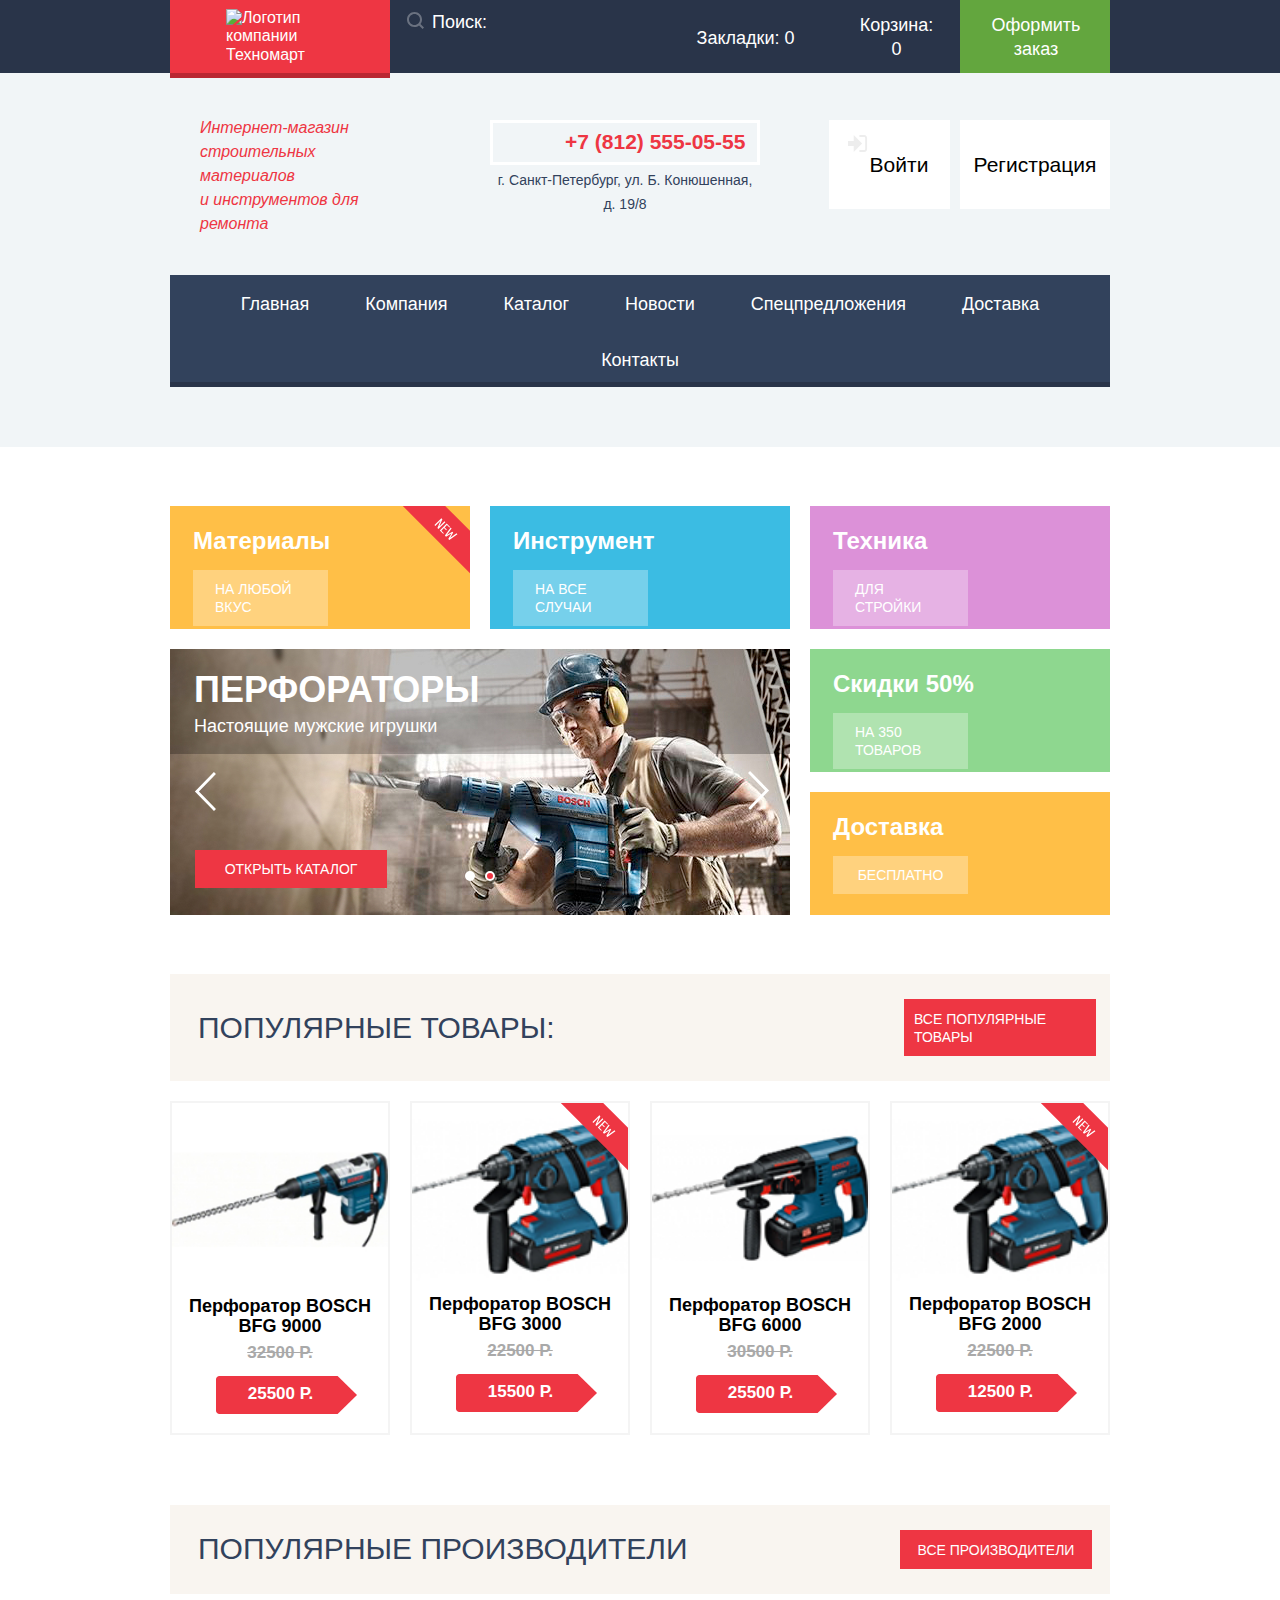
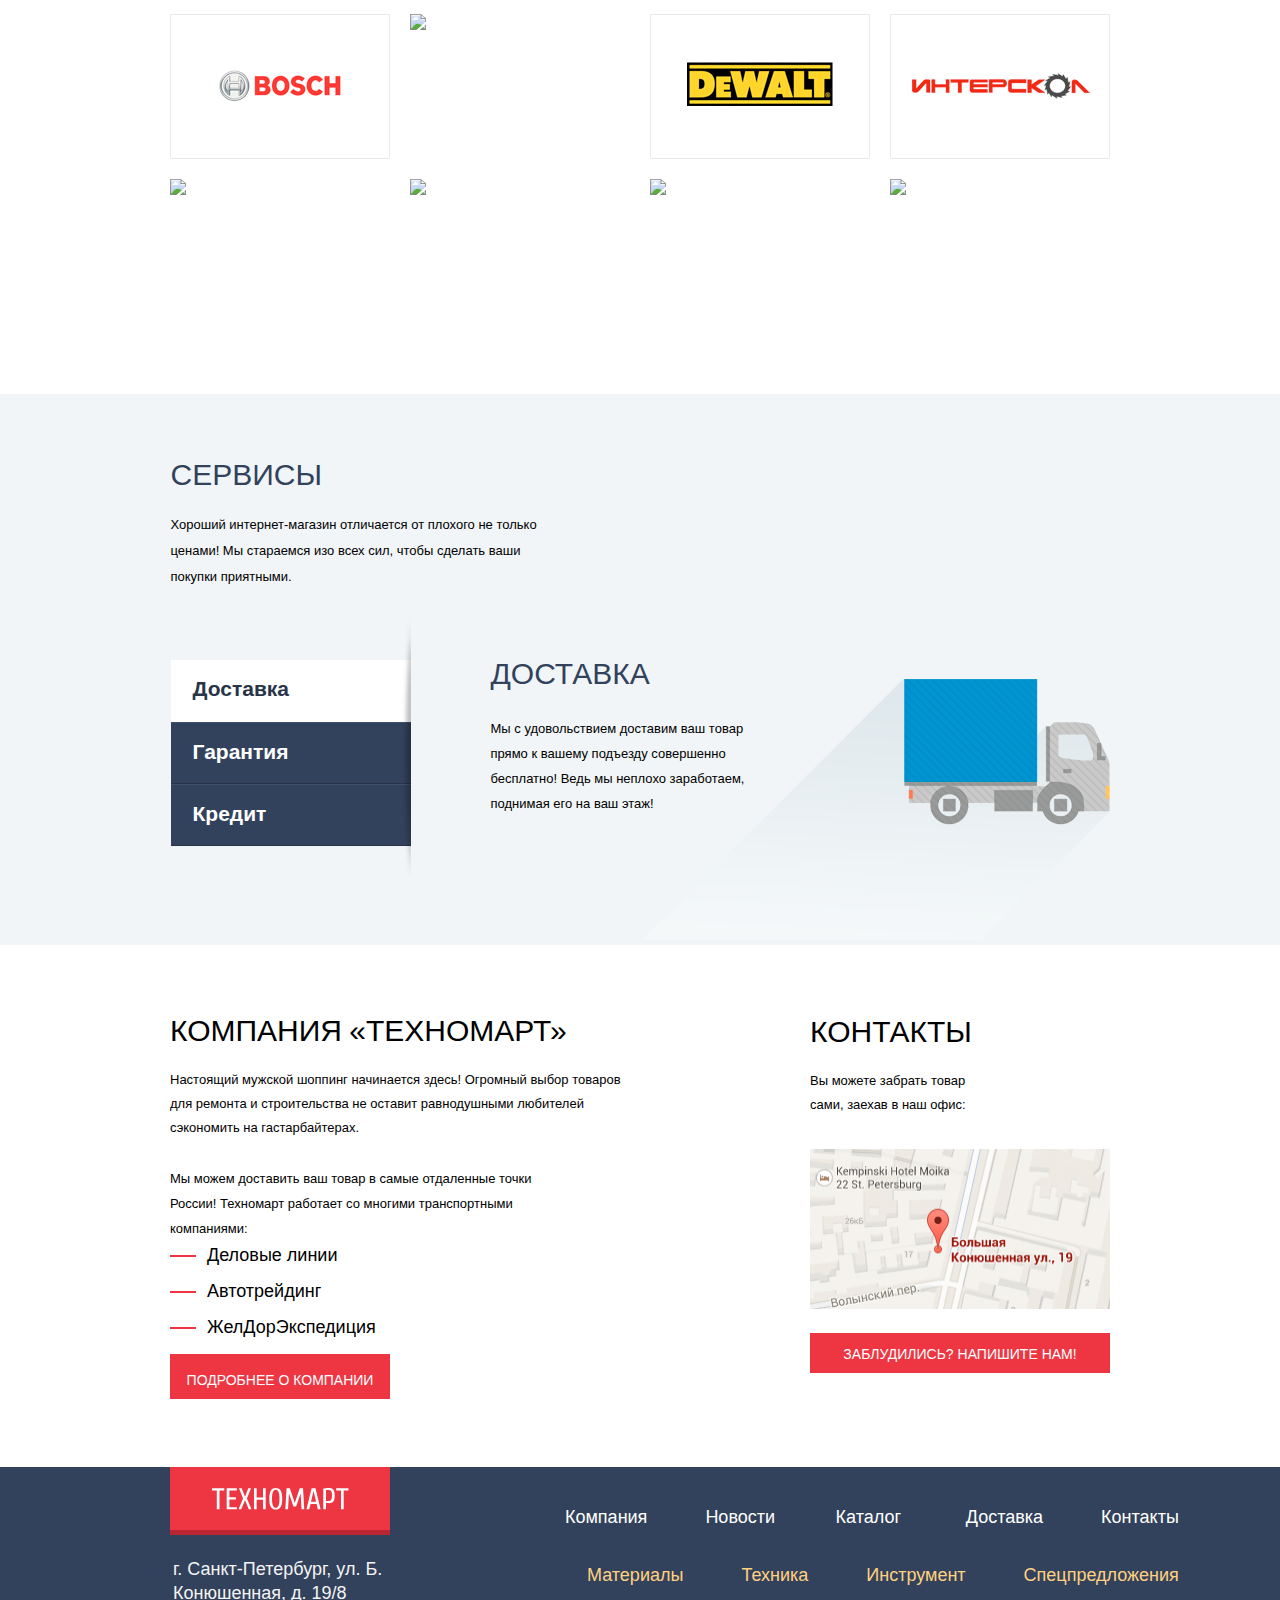
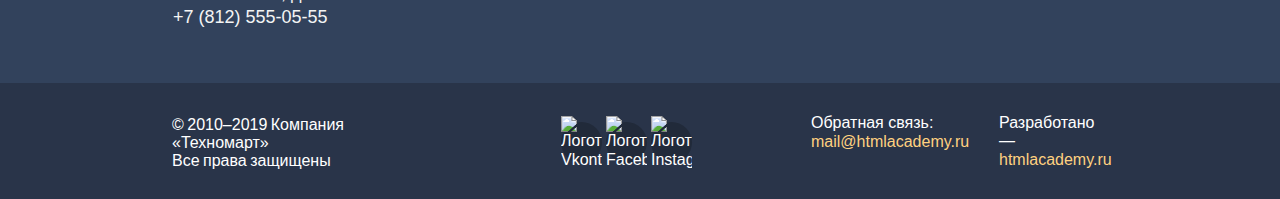
==== commit dc24dbc3: "Доступная разметка главной страницы. Правки" ====
--- a/index.html
+++ b/index.html
@@ -28,9 +28,12 @@
         <div class="user-navigation">
           <form action="#" type="get">
             <div class="products-search">
-              <label>
-                <input type="search" name="search" placeholder="Поиск:">
-              </label>
+              <input class="products-search-input" type="search" name="search" aria-label="Поиск товаров на сайте"
+                placeholder="Поиск:">
+              <svg width="17" height="17" viewBox="0 0 17 17" fill="none" xmlns="http://www.w3.org/2000/svg">
+                <path fill-rule="evenodd" clip-rule="evenodd"
+                  d="M13.458 12.044L17 15.586L15.586 17L12.044 13.458C10.782 14.421 9.21 15 7.5 15C3.35786 15 0 11.6421 0 7.5C0 3.35786 3.35786 0 7.5 0C11.6421 0 15 3.35786 15 7.5C15.0001 9.14309 14.4581 10.7403 13.458 12.044ZM7.5 2C4.467 2 2 4.467 2 7.5C2.00331 10.5362 4.4638 12.9967 7.5 13C10.532 13 13 10.532 13 7.5C13 4.467 10.532 2 7.5 2Z" />
+              </svg>
             </div>
           </form>
           <a class="orders-products-item bookmark-button" href="blank.html">Закладки: 0</a>
@@ -68,7 +71,7 @@
   <main>
     <section class="main-services-menu container">
       <h2 class="visually-hidden">Основные разделы</h2>
-      <div class="block-service materials">
+      <div class="block-service materials label-new">
         <h3 class="name-service">Материалы</h3>
         <a class="link-service" href="blank.html" aria-label="Страница с материалами">на любой вкус</a>
       </div>
@@ -149,8 +152,8 @@
             <span>25500 Р.</span>
           </div>
         </li>
-        <li class="product-card">
-          <div class="product-card-photo label-new">
+        <li class="product-card label-new">
+          <div class="product-card-photo">
             <img src="img/content/hammer2.jpg" width="216" height="178" alt="Перфоратор BOSCH BFG 3000">
           </div>
           <a class="product-card-link" href="blank.html"
@@ -191,8 +194,8 @@
             <span>25500 Р.</span>
           </div>
         </li>
-        <li class="product-card">
-          <div class="product-card-photo label-new">
+        <li class="product-card label-new">
+          <div class="product-card-photo">
             <img src="img/content/hammer2.jpg" width="216" height="178" alt="Перфоратор BOSCH BFG 2000">
           </div>
           <a class="product-card-link" href="blank.html"
--- a/css/min.css
+++ b/css/min.css
@@ -170,7 +170,7 @@
   position: relative
 }
 
-.products-search input {
+.products-search-input {
   width: 270px;
   padding: 12px 10px 10px 42px;
   background-color: transparent;
@@ -178,35 +178,14 @@
   color: var(--basic-white)
 }
 
-.products-search label::before {
-  content: "";
-  position: absolute;
-  background-image: url(../img/svg/icon-search.svg);
-  background-repeat: no-repeat;
-  top: 12px;
-  left: 17px;
-  width: 17px;
-  height: 17px;
-  opacity: .5
-}
-
-.products-search label:hover:before {
-  opacity: 1
-}
-
-.products-search input::placeholder {
+.products-search-input::placeholder {
   color: var(--basic-white)
 }
 
-.products-search input:focus {
+.products-search-input:focus {
   background-color: var(--basic-white);
   color: var(--basic-black);
   outline: 0
-}
-
-.products-search label:active:before {
-  background-image: url(../img/svg/icon-search-red.svg);
-  opacity: 1
 }
 
 input::-webkit-search-cancel-button,
@@ -214,6 +193,25 @@
 input::-webkit-search-results-button,
 input::-webkit-search-results-decoration {
   display: none
+}
+
+.products-search svg {
+  position: absolute;
+  fill: var(--basic-white);
+  opacity: .3;
+  width: 17px;
+  height: 17px;
+  left: 17px;
+  top: 12px
+}
+
+.products-search-input:hover+svg {
+  opacity: 1
+}
+
+.products-search-input:focus+svg {
+  opacity: 1;
+  fill: var(--basic-red)
 }
 
 .orders-products-item {
@@ -562,9 +560,9 @@
 
 .materials {
   background-color: var(--basic-yellow);
-  background-image: url(../img/svg/icon-materials.svg), url(../img/svg/label-new.svg);
-  background-position-x: 214px, 231px;
-  background-position-y: 31px, top
+  background-image: url(../img/svg/icon-materials.svg);
+  background-position-x: 214px;
+  background-position-y: 31px
 }
 
 .tools {
@@ -774,6 +772,21 @@
   position: relative
 }
 
+.label-new {
+  position: relative
+}
+
+.label-new::after {
+  content: "";
+  width: 70px;
+  height: 70px;
+  display: flex;
+  position: absolute;
+  background-image: url(../img/svg/label-new.svg);
+  right: 0;
+  top: 0
+}
+
 .product-card-choose {
   width: 220px;
   background: var(--basic-white);
@@ -795,17 +808,6 @@
   align-items: center;
   justify-content: center;
   object-fit: contain
-}
-
-.label-new::after {
-  content: "";
-  width: 70px;
-  height: 70px;
-  display: flex;
-  position: absolute;
-  background-image: url(../img/svg/label-new.svg);
-  right: -2px;
-  top: -1px
 }
 
 .product-card-link {
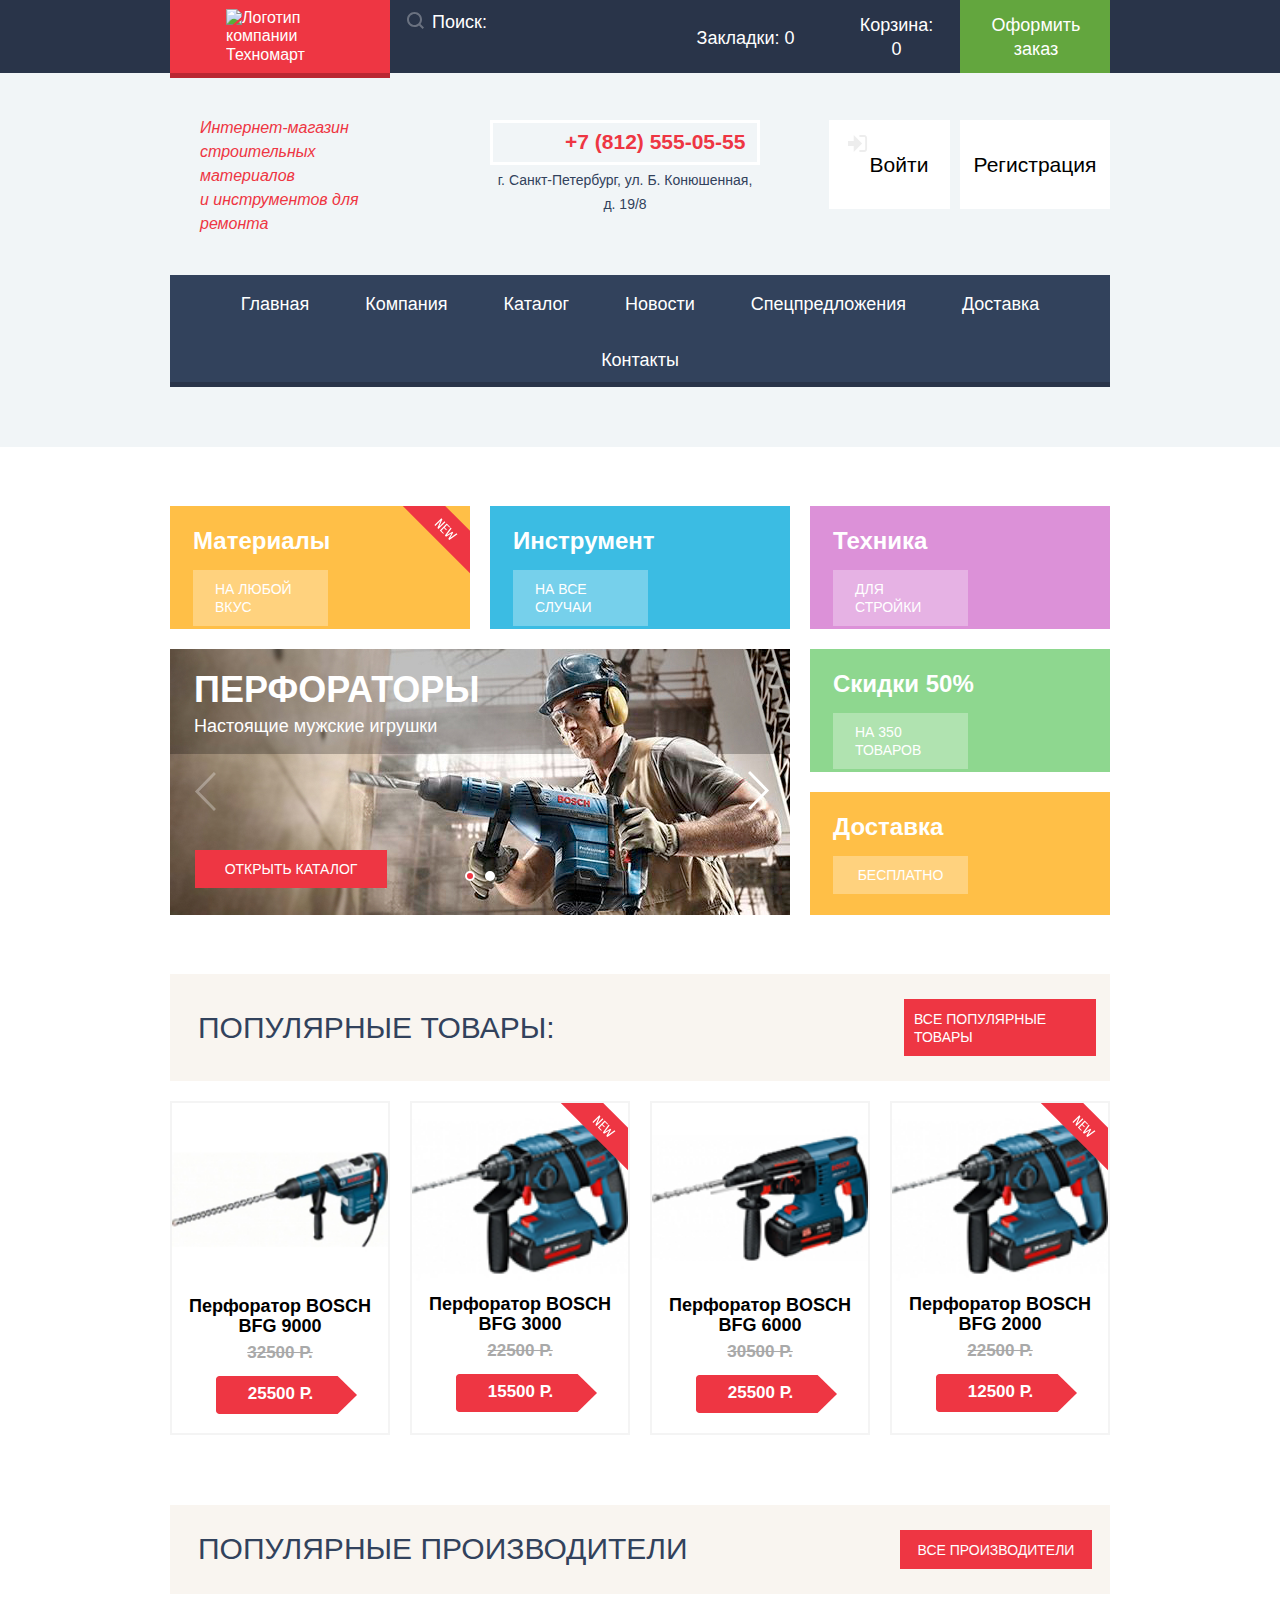
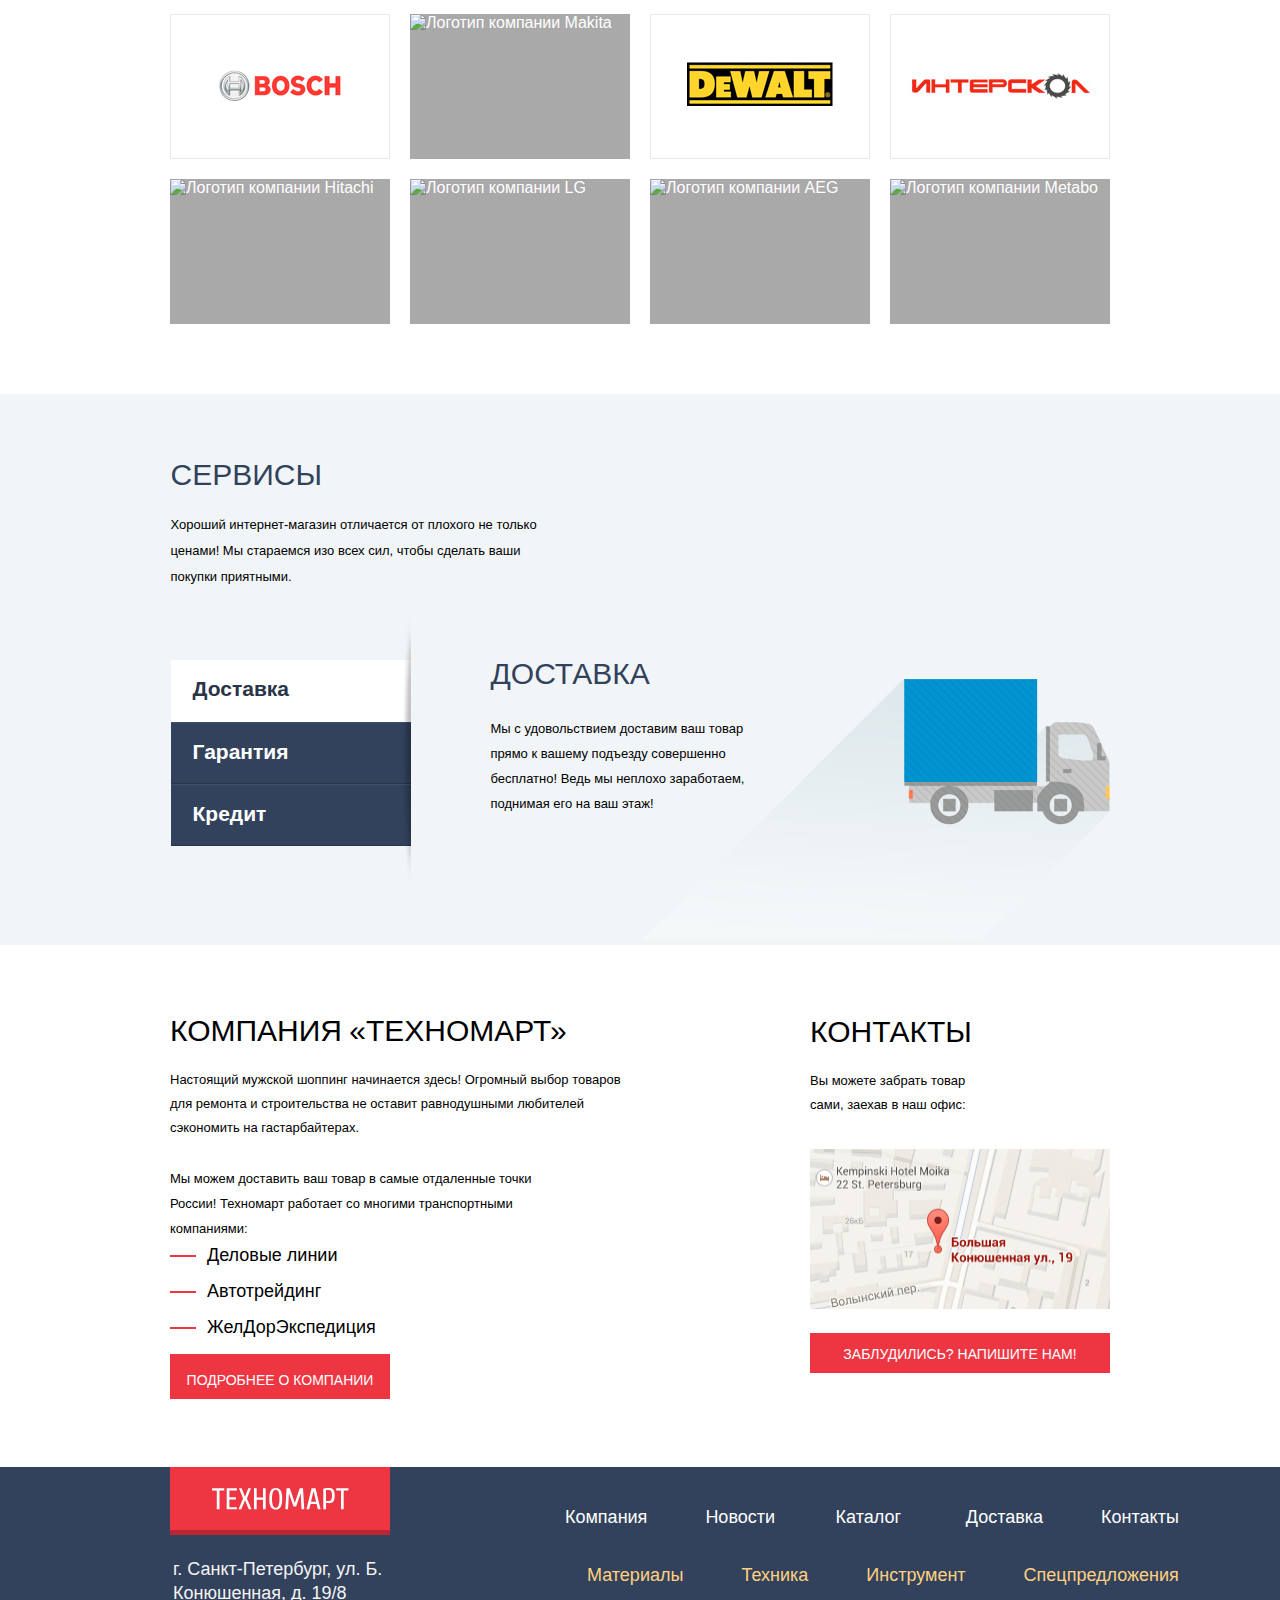
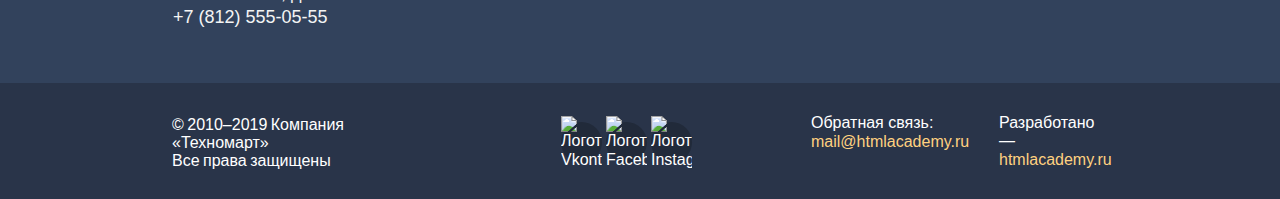
==== commit 4bb66d33: "Защита личного проекта" ====
--- a/index.html
+++ b/index.html
@@ -26,15 +26,13 @@
           <img src="img/svg/logo-technomart.svg" width="108" height="18" alt="Логотип компании Техномарт">
         </a>
         <div class="user-navigation">
-          <form action="#" type="get">
-            <div class="products-search">
-              <input class="products-search-input" type="search" name="search" aria-label="Поиск товаров на сайте"
-                placeholder="Поиск:">
-              <svg width="17" height="17" viewBox="0 0 17 17" fill="none" xmlns="http://www.w3.org/2000/svg">
-                <path fill-rule="evenodd" clip-rule="evenodd"
-                  d="M13.458 12.044L17 15.586L15.586 17L12.044 13.458C10.782 14.421 9.21 15 7.5 15C3.35786 15 0 11.6421 0 7.5C0 3.35786 3.35786 0 7.5 0C11.6421 0 15 3.35786 15 7.5C15.0001 9.14309 14.4581 10.7403 13.458 12.044ZM7.5 2C4.467 2 2 4.467 2 7.5C2.00331 10.5362 4.4638 12.9967 7.5 13C10.532 13 13 10.532 13 7.5C13 4.467 10.532 2 7.5 2Z" />
-              </svg>
-            </div>
+          <form class="form-products-search" action="#" type="get">
+            <input class="products-search" type="search" name="search" aria-label="Поиск товаров на сайте"
+              placeholder="Поиск:">
+            <svg width="17" height="17" viewBox="0 0 17 17" fill="none" xmlns="http://www.w3.org/2000/svg">
+              <path fill-rule="evenodd" clip-rule="evenodd"
+                d="M13.458 12.044L17 15.586L15.586 17L12.044 13.458C10.782 14.421 9.21 15 7.5 15C3.35786 15 0 11.6421 0 7.5C0 3.35786 3.35786 0 7.5 0C11.6421 0 15 3.35786 15 7.5C15.0001 9.14309 14.4581 10.7403 13.458 12.044ZM7.5 2C4.467 2 2 4.467 2 7.5C2.00331 10.5362 4.4638 12.9967 7.5 13C10.532 13 13 10.532 13 7.5C13 4.467 10.532 2 7.5 2Z" />
+            </svg>
           </form>
           <a class="orders-products-item bookmark-button" href="blank.html">Закладки: 0</a>
           <a class="orders-products-item header-cart-button" href="blank.html"> Корзина: 0</a>
@@ -55,13 +53,27 @@
     </div>
     <nav class="main-navigation container">
       <ul class="site-navigation-list">
-        <li class="site-navigation-item"><a class="link-grey">Главная</a></li>
-        <li class="site-navigation-item"><a class="link-grey" href="blank.html">Компания</a></li>
-        <li class="site-navigation-item"><a class="link-grey" href="catalog.html">Каталог</a></li>
-        <li class="site-navigation-item"><a class="link-grey" href="blank.html">Новости</a></li>
-        <li class="site-navigation-item"><a class="link-grey" href="blank.html">Спецпредложения</a></li>
-        <li class="site-navigation-item"><a class="link-grey" href="blank.html">Доставка</a></li>
-        <li class="site-navigation-item"><a class="link-grey" href="blank.html">Контакты</a></li>
+        <li class="site-navigation-item">
+          <a class="link-grey">Главная</a>
+        </li>
+        <li class="site-navigation-item">
+          <a class="link-grey" href="blank.html">Компания</a>
+        </li>
+        <li class="site-navigation-item">
+          <a class="link-grey" href="catalog.html">Каталог</a>
+        </li>
+        <li class="site-navigation-item">
+          <a class="link-grey" href="blank.html">Новости</a>
+        </li>
+        <li class="site-navigation-item">
+          <a class="link-grey" href="blank.html">Спецпредложения</a>
+        </li>
+        <li class="site-navigation-item">
+          <a class="link-grey" href="blank.html">Доставка</a>
+        </li>
+        <li class="site-navigation-item">
+          <a class="link-grey" href="blank.html">Контакты</a>
+        </li>
       </ul>
     </nav>
     </nav>
@@ -96,18 +108,23 @@
         <div class="slide-1">
           <h3 class="name-tools">Перфораторы</h3>
           <p class="description-tools">Настоящие мужские игрушки</p>
-          <img class="photo-tools" src="img/content/gallery1.jpg" width="620" height="266" alt="Мужчина с перфоратором">
+          <div class="photo-tools">
+            <img src="img/content/gallery1.jpg" width="620" height="266" alt="Мужчина с перфоратором">
+          </div>
           <a class="link-red gallery-link" href="catalog.html">Открыть каталог</a>
         </div>
-        <div class="slide-2">
+        <div class="slide-2 slide-off">
           <h3 class="name-tools">Дрели</h3>
           <p class="description-tools">Соседям на радость!</p>
-          <img class="photo-tools" src="img/content/gallery2.jpg" width="620" height="266" alt="Мужчина с дрелью">
+          <div class="photo-tools">
+            <img src="img/content/gallery2.jpg" width="620" height="266" alt="Мужчина с дрелью">
+          </div>
           <a class="link-red gallery-link" href="catalog.html">Открыть каталог</a>
         </div>
         <ul class="button-control">
           <li>
-            <button type="button" class="gallery-button gallery-button-back" aria-label="Предыдущий слайд"></button>
+            <button type="button" class="gallery-button gallery-button-back button-disable"
+              aria-label="Предыдущий слайд"></button>
           </li>
           <li>
             <button type="button" class="gallery-button gallery-button-next" aria-label="Следующий слайд"></button>
@@ -115,10 +132,11 @@
         </ul>
         <ul class="button-pagination-block">
           <li class="button-pagination-items">
-            <button type="button" class="button-pagination" aria-label="Кнопка выбора первого слайда"></button>
+            <button type="button" class="button-pagination button-pagination-1 gallery-pagination-active"
+              aria-label="Кнопка выбора первого слайда"></button>
           </li>
           <li class="button-pagination-items">
-            <button type="button" class="button-pagination gallery-pagination-active"
+            <button type="button" class="button-pagination  button-pagination-2"
               aria-label="Кнопка выбора второго слайда"></button>
           </li>
         </ul>
@@ -225,36 +243,44 @@
       </div>
       <ul class="company-list">
         <li>
-          <a href="blank.html" class="company-logo" aria-label="Перейти на страницу с товарами компании BOSCH"><img
-              src="img/logo/bosch.png" width="220" height="145" alt="Логотип компании BOSCH"></a>
-        </li>
-        <li>
-          <a href="blank.html" class="company-logo" aria-label="Перейти на страницу с товарами компании Makita"><img
-              src="img/logo/makita.png" width="220" height="145" alt="Логотип компании Makita"></a>
-        </li>
-        <li>
-          <a href="blank.html" class="company-logo" aria-label="Перейти на страницу с товарами компании DeWALT"><img
-              src="img/logo/de-walt.png" width="220" height="145" alt="Логотип компании DeWALT"></a>
-        </li>
-        <li>
-          <a href="blank.html" class="company-logo" aria-label="Перейти на страницу с товарами компании Интерскол"><img
-              src="img/logo/interskol.png" width="220" height="145" alt="Логотип компании Интерскол"></a>
-        </li>
-        <li>
-          <a href="blank.html" class="company-logo" aria-label="Перейти на страницу с товарами компании Hitachi"><img
-              src="img/logo/hitachi.png" width="220" height="145" alt="Логотип компании Hitachi"></a>
-        </li>
-        <li>
-          <a href="blank.html" class="company-logo" aria-label="Перейти на страницу с товарами компании LG"><img
-              src="img/logo/lg.png" width="220" height="145" alt="Логотип компании LG"></a>
-        </li>
-        <li>
-          <a href="blank.html" class="company-logo" aria-label="Перейти на страницу с товарами компании AEG"><img
-              src="img/logo/aeg.png" width="220" height="145" alt="Логотип компании AEG"></a>
-        </li>
-        <li>
-          <a href="blank.html" class="company-logo" aria-label="Перейти на страницу с товарами компании Metabo"><img
-              src="img/logo/metabo.png" width="220" height="145" alt="Логотип компании Metabo"></a>
+          <a href="blank.html" class="company-logo" aria-label="Перейти на страницу с товарами компании BOSCH">
+            <img src="img/logo/bosch.png" width="220" height="145" alt="Логотип компании BOSCH">
+          </a>
+        </li>
+        <li>
+          <a href="blank.html" class="company-logo" aria-label="Перейти на страницу с товарами компании Makita">
+            <img src="img/logo/makita.png" width="220" height="145" alt="Логотип компании Makita">
+          </a>
+        </li>
+        <li>
+          <a href="blank.html" class="company-logo" aria-label="Перейти на страницу с товарами компании DeWALT">
+            <img src="img/logo/de-walt.png" width="220" height="145" alt="Логотип компании DeWALT">
+          </a>
+        </li>
+        <li>
+          <a href="blank.html" class="company-logo" aria-label="Перейти на страницу с товарами компании Интерскол">
+            <img src="img/logo/interskol.png" width="220" height="145" alt="Логотип компании Интерскол">
+          </a>
+        </li>
+        <li>
+          <a href="blank.html" class="company-logo" aria-label="Перейти на страницу с товарами компании Hitachi">
+            <img src="img/logo/hitachi.png" width="220" height="145" alt="Логотип компании Hitachi">
+          </a>
+        </li>
+        <li>
+          <a href="blank.html" class="company-logo" aria-label="Перейти на страницу с товарами компании LG">
+            <img src="img/logo/lg.png" width="220" height="145" alt="Логотип компании LG">
+          </a>
+        </li>
+        <li>
+          <a href="blank.html" class="company-logo" aria-label="Перейти на страницу с товарами компании AEG">
+            <img src="img/logo/aeg.png" width="220" height="145" alt="Логотип компании AEG">
+          </a>
+        </li>
+        <li>
+          <a href="blank.html" class="company-logo" aria-label="Перейти на страницу с товарами компании Metabo">
+            <img src="img/logo/metabo.png" width="220" height="145" alt="Логотип компании Metabo">
+          </a>
         </li>
       </ul>
     </section>
@@ -266,12 +292,18 @@
           стараемся изо всех сил, чтобы сделать ваши покупки приятными.</p>
         <div class="services-block">
           <ul class="services-list-button">
-            <li><button type="button" class="services-item-button delivery-button services-item-button-active"
-                aria-label="Информация об услуге Доставка">Доставка</button></li>
-            <li><button type="button" class="services-item-button guarantee-button"
-                aria-label="Информация об услуге Гарантия">Гарантия</button></li>
-            <li><button type="button" class="services-item-button guarantee-button"
-                aria-label="Информация об услуге Кредит">Кредит</button></li>
+            <li>
+              <button type="button" class="services-item-button delivery-button services-item-button-active"
+                aria-label="Информация об услуге Доставка">Доставка</button>
+            </li>
+            <li>
+              <button type="button" class="services-item-button guarantee-button"
+                aria-label="Информация об услуге Гарантия">Гарантия</button>
+            </li>
+            <li>
+              <button type="button" class="services-item-button credit-button"
+                aria-label="Информация об услуге Кредит">Кредит</button>
+            </li>
           </ul>
           <ul class="services-list">
             <li class="delivery-item">
@@ -280,14 +312,14 @@
                 совершенно
                 бесплатно! Ведь мы неплохо заработаем,<br>поднимая его на ваш этаж!</p>
             </li>
-            <li class="guarantee-item">
+            <li class="guarantee-item services-item-disable">
               <h3 class="service-name">Гарантия</h3>
               <p class="service-text-description">Если купленный у нас товар поломается или заискрит, а также в случае
                 пожара, спровоцированного его
                 возгоранием, вы всегда можете быть уверены в нашей гарантии. Мы обменяем сгоревший товар на новый.</p>
               <p class="service-text-description">Дом уж восстановите как-нибудь сами.</p>
             </li>
-            <li class="credit-item">
+            <li class="credit-item services-item-disable">
               <h3 class="service-name">Кредит</h3>
               <p class="service-text-description">Залезть в долговую яму стало проще!</p>
               <p class="service-text-description">Кредитные консультанты придут вам на помощь.</p>
@@ -339,17 +371,35 @@
         </div>
         <nav class="footer-navigation">
           <ul class="site-navigation-footer">
-            <li><a class="site-navigation-link" href="blank.html">Компания</a></li>
-            <li><a class="site-navigation-link" href="blank.html">Новости</a></li>
-            <li><a class="site-navigation-link" href="catalog.html">Каталог</a></li>
-            <li><a class="site-navigation-link" href="blank.html">Доставка</a></li>
-            <li><a class="site-navigation-link" href="blank.html">Контакты</a></li>
+            <li>
+              <a class="site-navigation-link" href="blank.html">Компания</a>
+            </li>
+            <li>
+              <a class="site-navigation-link" href="blank.html">Новости</a>
+            </li>
+            <li>
+              <a class="site-navigation-link" href="catalog.html">Каталог</a>
+            </li>
+            <li>
+              <a class="site-navigation-link" href="blank.html">Доставка</a>
+            </li>
+            <li>
+              <a class="site-navigation-link" href="blank.html">Контакты</a>
+            </li>
           </ul>
           <ul class="category-navigation">
-            <li><a class="category-navigation-link" href="blank.html">Материалы</a></li>
-            <li><a class="category-navigation-link" href="blank.html">Техника</a></li>
-            <li><a class="category-navigation-link" href="blank.html">Инструмент</a></li>
-            <li><a class="category-navigation-link" href="blank.html">Спецпредложения</a></li>
+            <li>
+              <a class="category-navigation-link" href="blank.html">Материалы</a>
+            </li>
+            <li>
+              <a class="category-navigation-link" href="blank.html">Техника</a>
+            </li>
+            <li>
+              <a class="category-navigation-link" href="blank.html">Инструмент</a>
+            </li>
+            <li>
+              <a class="category-navigation-link" href="blank.html">Спецпредложения</a>
+            </li>
           </ul>
         </nav>
       </div>
@@ -363,17 +413,20 @@
           </div>
           <ul class="social-network-list">
             <li class="social-network-item">
-              <a class="social-link" href="https://vk.com/" aria-label="Перейти на страницу Vkontakte"><img
-                  src="img/svg/icon-vk.svg" alt="Логотип Vkontakte"></a>
+              <a class="social-link" href="https://vk.com/" aria-label="Перейти на страницу Vkontakte">
+                <img src="img/svg/icon-vk.svg" alt="Логотип Vkontakte">
+              </a>
             </li>
             <li class="social-network-item">
-              <a class="social-link" href="https://www.facebook.com/" aria-label="Перейти на страницу Faceboook"><img
-                  src="img/svg/icon-fb.svg" alt="Логотип Faceboook"></a>
+              <a class="social-link" href="https://www.facebook.com/" aria-label="Перейти на страницу Faceboook">
+                <img src="img/svg/icon-fb.svg" alt="Логотип Faceboook">
+              </a>
             </li>
 
             <li class="social-network-item">
-              <a class="social-link" href="https://www.instagram.com/" aria-label="Перейти на страницу Instagram"><img
-                  src="img/svg/icon-insta.svg" alt="Логотип Instagram"></a>
+              <a class="social-link" href="https://www.instagram.com/" aria-label="Перейти на страницу Instagram">
+                <img src="img/svg/icon-insta.svg" alt="Логотип Instagram">
+              </a>
             </li>
           </ul>
           <div class="footer-feedback">
@@ -391,46 +444,60 @@
       </div>
     </div>
   </footer>
+
+  <div class="modal modal-feedback">
+    <form class="feedback-form" action="https://echo.htmlacademy.ru" method="get">
+      <div class="modal-form-data">
+        <p class="modal-form-name">
+          <label>
+            Ваше имя:
+            <input type="text" name="name" placeholder="Имя Фамилия">
+          </label>
+        </p>
+        <p class="modal-form-mail">
+          <label>
+            Ваш e-mail:
+            <input type="text" name="mail" placeholder="email@example.com">
+          </label>
+        </p>
+        <p class="modal-form-textarea">
+          <label>
+            Текст письма:
+            <textarea name="text" rows="4" placeholder="В свободной форме"></textarea>
+          </label>
+        </p>
+      </div>
+      <div class="modal-form-send">
+        <button class="form-send-button link-red" type="submit" aria-label="Отправить письмо">Отправить</button>
+      </div>
+    </form>
+    <button class="close-modal-button close-modal-feedback" type="button" aria-label="Закрыть окно"></button>
+  </div>
+
+  <div class="modal modal-map">
+    <iframe
+      src="https://www.google.com/maps/embed?pb=!1m18!1m12!1m3!1d1998.6037999040354!2d30.322010416394033!3d59.938716271971415!2m3!1f0!2f0!3f0!3m2!1i1024!2i768!4f13.1!3m3!1m2!1s0x4696310fca5ba729%3A0xea9c53d4493c879f!2sBolshaya+Konyushennaya+ul.%2C+19%2C+Sankt-Peterburg%2C+Russia%2C+191186!5e0!3m2!1sen!2s!4v1441888483426"
+      width="766" height="560" allowfullscreen
+      title="Офис компании по адресу ул. Большая Конюшенная 19/8, Санкт-Петербург"></iframe>
+    <button class="close-modal-button close-modal-map" type="button" aria-label="Закрыть карту"></button>
+  </div>
+
+  <div class="modal modal-cart">
+    <div class="modal-form-massage">
+      <p>Товар добавлен в корзину!</p>
+    </div>
+    <div class="modal-cart-button">
+      <a href="blank.html" class="cart-button complete-button link-red">Оформить заказ</a>
+      <a href="blank.html" class="cart-button continue-button link-white">Продолжить покупки</a>
+    </div>
+    <button class="close-modal-button close-modal-cart" type="button" aria-label="Закрыть окно"></button>
+  </div>
+
+  <script src="js/gallery-min.js"></script>
+  <script src="js/services-min.js"></script>
+  <script src="js/feedback-min.js"></script>
+  <script src="js/map-min.js"></script>
+  <script src="js/cart-min.js"></script>
 </body>
 
-
-<div class="modal modal-feedback">
-  <form action="https://echo.htmlacademy.ru" method="get">
-    <div class="modal-form-data">
-      <p class="modal-form-name">
-        <label>
-          Ваше имя:
-          <input type="text" name="name" placeholder="Имя Фамилия">
-        </label>
-      </p>
-      <p class="modal-form-mail">
-        <label>
-          Ваш e-mail:
-          <input type="text" name="mail" placeholder="email@example.com">
-        </label>
-      </p>
-      <p class="modal-form-textarea">
-        <label>
-          Текст письма:
-          <textarea name="text" rows="4" placeholder="В свободной форме"></textarea>
-        </label>
-      </p>
-    </div>
-    <div class="modal-form-send">
-      <button class="form-send-button link-red" type="submit" aria-label="Отправить письмо">Отправить</button>
-    </div>
-  </form>
-  <button class="close-modal-button close-modal-feedback" type="button" aria-label="Закрыть форму"></button>
-</div>
-
-
-<div class="modal modal-map">
-  <iframe
-    src="https://www.google.com/maps/embed?pb=!1m18!1m12!1m3!1d1998.6037999040354!2d30.322010416394033!3d59.938716271971415!2m3!1f0!2f0!3f0!3m2!1i1024!2i768!4f13.1!3m3!1m2!1s0x4696310fca5ba729%3A0xea9c53d4493c879f!2sBolshaya+Konyushennaya+ul.%2C+19%2C+Sankt-Peterburg%2C+Russia%2C+191186!5e0!3m2!1sen!2s!4v1441888483426"
-    width="766" height="560" allowfullscreen
-    title="Офис компании по адресу ул. Большая Конюшенная 19/8, Санкт-Петербург"></iframe>
-  <button class="close-modal-button close-modal-map" type="button" aria-label="Закрыть форму"></button>
-</div>
-
-
 </html>
--- a/css/min.css
+++ b/css/min.css
@@ -166,11 +166,11 @@
   flex-wrap: wrap
 }
 
+.form-products-search {
+  position: relative
+}
+
 .products-search {
-  position: relative
-}
-
-.products-search-input {
   width: 270px;
   padding: 12px 10px 10px 42px;
   background-color: transparent;
@@ -178,11 +178,11 @@
   color: var(--basic-white)
 }
 
-.products-search-input::placeholder {
+.products-search::placeholder {
   color: var(--basic-white)
 }
 
-.products-search-input:focus {
+.products-search:focus {
   background-color: var(--basic-white);
   color: var(--basic-black);
   outline: 0
@@ -195,7 +195,7 @@
   display: none
 }
 
-.products-search svg {
+.form-products-search svg {
   position: absolute;
   fill: var(--basic-white);
   opacity: .3;
@@ -205,11 +205,11 @@
   top: 12px
 }
 
-.products-search-input:hover+svg {
+.products-search:hover+svg {
   opacity: 1
 }
 
-.products-search-input:focus+svg {
+.products-search:focus+svg {
   opacity: 1;
   fill: var(--basic-red)
 }
@@ -611,9 +611,17 @@
 }
 
 .slide-2 {
-  display: none;
   width: 620px;
   height: 266px
+}
+
+.slide-off {
+  display: none
+}
+
+.button-disable {
+  opacity: 0.3;
+  pointer-events: none
 }
 
 .name-tools {
@@ -803,7 +811,7 @@
 }
 
 .product-card-photo {
-  width: 220px;
+  background-color: var(--special-light-grey);
   display: flex;
   align-items: center;
   justify-content: center;
@@ -848,13 +856,9 @@
   padding: 9px 22px 11px 10px
 }
 
-.product-card-choose span {
-  margin-bottom: 21px
-}
-
 .product-card-buttons {
   width: 220px;
-  padding: 38px 0 56.5px 0;
+  padding: 38px 0 57px 0;
   display: flex;
   flex-direction: column;
   align-items: center;
@@ -934,6 +938,7 @@
 
 .company-logo {
   display: flex;
+  background-color: var(--special-light-grey);
   width: 220;
   height: 145
 }
@@ -1046,6 +1051,10 @@
   list-style: none
 }
 
+.services-item-disable {
+  display: none
+}
+
 .delivery-item {
   width: 619px;
   position: relative
@@ -1062,7 +1071,6 @@
 }
 
 .guarantee-item {
-  display: none;
   width: 619px;
   position: relative
 }
@@ -1078,7 +1086,6 @@
 }
 
 .credit-item {
-  display: none;
   width: 619px;
   position: relative
 }
@@ -1176,7 +1183,7 @@
 }
 
 .map-link {
-  background-color: var(--basic-light-grey);
+  background-color: var(--special-light-grey);
   display: inline-flex;
   width: 300px;
   height: 160px;
@@ -1536,48 +1543,20 @@
   margin: 0
 }
 
-.sort-second-list-up {
-  background-image: url(../img/svg/arrow-up-grey.svg);
-  display: flex;
-  width: 11px;
-  height: 10px
-}
-
-.sort-second-list-up:hover {
-  background-image: url(../img/svg/arrow-up-black.svg);
-  display: flex;
-  width: 11px;
-  height: 10px
-}
-
-.sort-second-list-up.second-list-active {
-  background-image: url(../img/svg/arrow-up-red.svg);
-  display: flex;
-  width: 11px;
-  height: 10px;
+.sort-second-item.second-item-active {
   pointer-events: none
 }
 
-.sort-second-list-down {
-  background-image: url(../img/svg/arrow-down-grey.svg);
-  display: flex;
-  width: 11px;
-  height: 10px
-}
-
-.sort-second-list-down:hover {
-  background-image: url(../img/svg/arrow-down-black.svg);
-  display: flex;
-  width: 11px;
-  height: 10px
-}
-
-.sort-second-list-down.second-list-active {
-  background-image: url(../img/svg/arrow-down-red.svg);
-  display: flex;
-  width: 11px;
-  height: 10px;
-  pointer-events: none
+.sort-second-item.second-item-active svg {
+  fill: var(--basic-red)
+}
+
+.sort-second-item svg {
+  fill: var(--special-dirty-white)
+}
+
+.sort-second-item svg:hover {
+  fill: var(--basic-black)
 }
 
 .product-list-catalog {
@@ -2024,3 +2003,53 @@
   color: var(--basic-black);
   background-color: var(--basic-white)
 }
+
+.modal-show {
+  display: block;
+  animation: bounce 0.6s
+}
+
+.modal-error {
+  animation: shake 0.6s
+}
+
+@keyframes bounce {
+  0% {
+    transform: translateY(-2000px);
+  }
+
+  70% {
+    transform: translateY(30px);
+  }
+
+  90% {
+    transform: translateY(-10px);
+  }
+
+  100% {
+    transform: translateY(0);
+  }
+}
+
+@keyframes shake {
+
+  0%,
+  100% {
+    transform: translateX(0);
+  }
+
+  10%,
+  30%,
+  50%,
+  70%,
+  90% {
+    transform: translateX(-10px);
+  }
+
+  20%,
+  40%,
+  60%,
+  80% {
+    transform: translateX(10px);
+  }
+}
